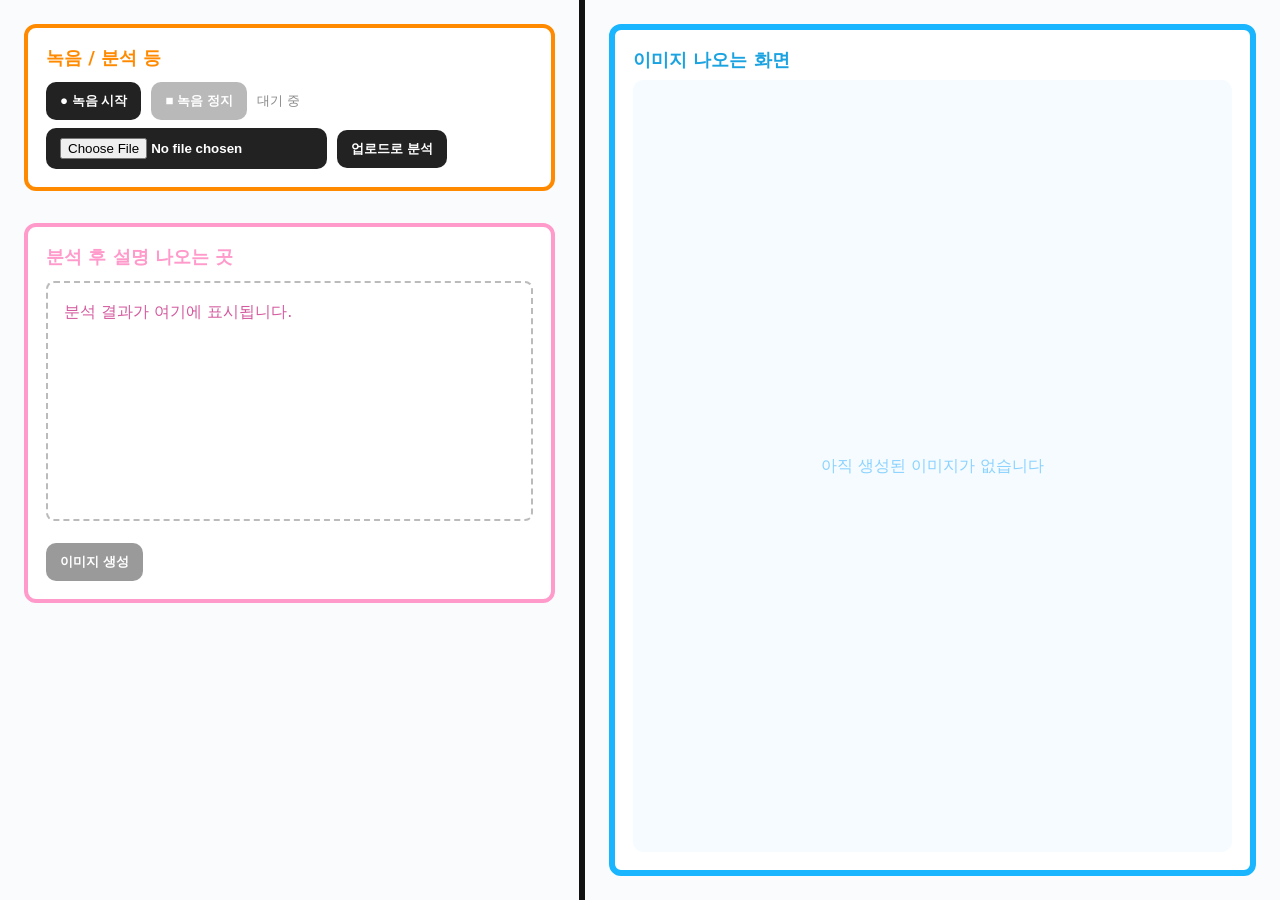
==== templates/index.html @ 78d8d541 "병합" ====
<!DOCTYPE html>
<html lang="ko">
  <head>
    <meta charset="utf-8" />
    <title>Voice → (KO)설명 & (EN)프롬프트 → Image</title>
    <meta name="viewport" content="width=device-width, initial-scale=1" />
    <style>
      :root {
        --orange: #ff8a00;
        --pink: #ff9acb;
        --blue: #19b5fe;
        --divider: #111;
        --text: #222;
        --muted: #888;
        --bg: #fafbfc;
      }
      * {
        box-sizing: border-box;
      }
      body {
        margin: 0;
        font-family: system-ui, -apple-system, Segoe UI, Roboto, Helvetica,
          Arial, "Apple SD Gothic Neo", "Noto Sans KR", sans-serif;
        background: var(--bg);
        color: var(--text);
      }

      /* 전체 2열 레이아웃 */
      .page {
        display: grid;
        grid-template-columns: 1fr 6px 1.2fr; /* 좌/구분선/우 */
        gap: 0;
        min-height: 100vh;
      }
      .divider {
        background: var(--divider);
        width: 6px;
        height: 100%;
      }
      .left,
      .right {
        padding: 24px;
      }

      /* 좌측 상단: 녹음/업로드 박스(오렌지) */
      .panel {
        background: #fff;
        border: 4px solid var(--orange);
        border-radius: 12px;
        padding: 18px;
      }
      .panel h2 {
        margin: 0 0 12px;
        color: var(--orange);
        font-weight: 700;
        font-size: 18px;
      }

      /* 좌측 하단: 분석 설명 박스(핑크) */
      .panel-pink {
        background: #fff;
        border: 4px solid var(--pink);
        border-radius: 12px;
        padding: 18px;
        margin-top: 32px;
        min-height: 380px; /* 이미지처럼 여유 공간 */
        display: flex;
        flex-direction: column;
      }
      .panel-pink h2 {
        margin: 0 0 12px;
        color: var(--pink);
        font-weight: 700;
        font-size: 18px;
      }
      .ko-box {
        flex: 1;
        border: 2px dashed #bbb;
        border-radius: 8px;
        color: #d45a9e;
        padding: 16px;
        line-height: 1.6;
        white-space: pre-wrap;
      }
      .tags {
        margin-top: 10px;
        display: flex;
        flex-wrap: wrap;
        gap: 6px;
      }
      .tag {
        background: #ffe7f3;
        color: #bf4c8f;
        border: 1px solid #ffc8e7;
        border-radius: 999px;
        padding: 4px 10px;
        font-size: 12px;
      }
      .row {
        display: flex;
        align-items: center;
        gap: 10px;
        flex-wrap: wrap;
      }
      .row + .row {
        margin-top: 8px;
      }

      button,
      .file {
        appearance: none;
        border: 0;
        border-radius: 10px;
        padding: 10px 14px;
        font-weight: 600;
        cursor: pointer;
        background: #222;
        color: #fff;
      }
      button.secondary {
        background: #666;
      }
      button:disabled {
        opacity: 0.45;
        cursor: not-allowed;
      }
      small {
        color: var(--muted);
      }

      /* 우측: 이미지 박스(블루) */
      .image-panel {
        background: #fff;
        border: 6px solid var(--blue);
        border-radius: 12px;
        padding: 18px;
        min-height: calc(100vh - 48px);
        display: flex;
        flex-direction: column;
      }
      .image-panel h2 {
        margin: 0 0 8px;
        color: #1aa3e0;
        font-size: 18px;
        font-weight: 700;
      }
      .image-wrap {
        flex: 1;
        display: grid;
        place-items: center;
        border-radius: 10px;
        background: #f5fbff;
        overflow: hidden;
      }
      .image-wrap img {
        max-width: 100%;
        height: auto;
        display: block;
      }
      .prompt-debug {
        margin-top: 10px;
        padding: 10px;
        background: #f2f5f8;
        border-radius: 8px;
        color: #334;
        font-size: 12px;
        white-space: pre-wrap;
      }

      @media (max-width: 980px) {
        .page {
          grid-template-columns: 1fr;
        }
        .divider {
          display: none;
        }
        .image-panel {
          min-height: auto;
          margin-top: 18px;
        }
      }
    </style>
  </head>
  <body>
    <div class="page">
      <!-- 좌측 -->
      <div class="left">
        <!-- 녹음/업로드 등(오렌지 박스) -->
        <section class="panel">
          <h2>녹음 / 분석 등</h2>
          <div class="row">
            <button id="btnRec">● 녹음 시작</button>
            <button id="btnStop" class="secondary" disabled>■ 녹음 정지</button>
            <small id="recStatus">대기 중</small>
          </div>
          <div class="row">
            <input type="file" id="file" class="file" accept="audio/*" />
            <button id="btnUpload">업로드로 분석</button>
          </div>
        </section>

        <!-- 분석 후 설명(핑크 박스) -->
        <section class="panel-pink">
          <h2>분석 후 설명 나오는 곳</h2>
          <div id="koBox" class="ko-box">분석 결과가 여기에 표시됩니다.</div>
          <div class="tags" id="tags"></div>

          <div class="row" style="margin-top: 12px">
            <button id="btnToImage" disabled>이미지 생성</button>
          </div>
        </section>
      </div>

      <!-- 중앙 구분선 -->
      <div class="divider"></div>

      <!-- 우측: 이미지 -->
      <div class="right">
        <section class="image-panel">
          <h2>이미지 나오는 화면</h2>
          <div class="image-wrap" id="imageWrap">
            <span style="color: #8ad2ff">아직 생성된 이미지가 없습니다</span>
          </div>
          <div id="promptDebug" class="prompt-debug" style="display: none"></div>
        </section>
      </div>
    </div>

    <script>
  // ====== (필요시) 백엔드가 다른 포트/도메인일 때만 설정 ======
  // 같은 오리진(예: index.html도 8000에서 서빙)이면 빈 문자열 유지
  const API_BASE = ""; // 예: "http://127.0.0.1:8000"

  // ---------- 공통 유틸 ----------
  function normalizeArray(val) {
    if (Array.isArray(val)) return val;
    if (val == null) return [];
    if (typeof val === "string") {
      try { return normalizeArray(JSON.parse(val)); } catch {}
      return val.split(/[,\s]+/).map(s => s.trim()).filter(Boolean);
    }
    if (typeof val === "object") {
      const out = [];
      for (const k in val) {
        const v = val[k];
        if (Array.isArray(v)) out.push(...v.map(String));
        else if (v != null) out.push(String(v));
      }
      return out;
    }
    return [String(val)];
  }

  function normalizeTags(val) { return normalizeArray(val); }

  // 응답 키 표준화(루트/중첩 & snake/camel 혼용 방지)
  function normalizeResult(raw) {
    const payload = raw?.result || raw?.data || raw || {};
    const en_prompt =
      payload.en_prompt ?? payload.enPrompt ?? payload.prompt_en ?? payload.prompt ?? "";
    const negative_prompt =
      payload.negative_prompt ?? payload.negativePrompt ?? payload.negative ?? "";

    return {
      ok: raw?.ok ?? true,
      // 표시용
      description: payload.description ?? "",
      ko_explanation: payload.ko_explanation ?? payload.koExplanation ?? "",
      // 프롬프트 표준 키
      en_prompt: en_prompt,
      negative_prompt: negative_prompt,
      // 태그/팔레트 표준화
      style_tags: normalizeArray(payload.style_tags ?? payload.styleTags ?? payload.tags ?? payload.tag ?? payload.keywords),
      palette: normalizeArray(payload.palette),
      seed_idea: payload.seed_idea ?? payload.seedIdea ?? "",
      features: payload.features ?? null,
    };
  }

  // ---------- 상태 ----------
  let mediaRecorder, chunks = [];
  let lastResult = null;

  // ---------- UI 유틸 ----------
  function setStatus(msg) {
    document.getElementById("recStatus").textContent = msg;
  }

  function showImage(url) {
    const wrap = document.getElementById("imageWrap");
    wrap.innerHTML = "";
    const img = document.createElement("img");
    img.src = url;
    img.alt = "result";
    wrap.appendChild(img);
  }

  function debugPromptIfNeeded(res) {
    const box = document.getElementById("promptDebug");
    try {
      const en = res?.en_prompt || "";
      if (!en) { box.style.display = "none"; return; }

      // negative는 세 가지 케이스 모두 고려
      const neg = res?.negative_prompt || res?.negative || res?.negativePrompt || "";
      const style = normalizeArray(res?.style_tags);
      const palette = normalizeArray(res?.palette);
      const seed = res?.seed_idea || "";
      const features = res?.features;

      let text = "[EN prompt]\n" + en;
      if (neg) text += "\n\n[Negative]\n" + neg;
      if (style.length) text += "\n\n[Style Tags]\n" + style.join(", ");
      if (palette.length) text += "\n\n[Palette]\n" + palette.join(" ");
      if (seed) text += "\n\n[Seed]\n" + seed;
      if (features && typeof features === "object") {
        text += "\n\n[Features]\n" + JSON.stringify(features, null, 2);
      }

      box.style.display = "block";
      box.textContent = text;
    } catch (e) {
      console.warn("debugPromptIfNeeded failed:", e);
      box.style.display = "none";
    }
  }

  function fillUI(normalized) {
    const ko = (normalized.ko_explanation || "").trim();
    document.getElementById("koBox").textContent =
      ko || (normalized.description || "설명을 생성하지 못했습니다.");

    const tg = document.getElementById("tags");
    tg.innerHTML = "";
    normalizeArray(normalized.style_tags).forEach((t) => {
      const s = document.createElement("span");
      s.className = "tag";
      s.textContent = t;
      tg.appendChild(s);
    });

    debugPromptIfNeeded(normalized);
    document.getElementById("btnToImage").disabled = !normalized.en_prompt;
  }

  // ---------- 분석 ----------
  async function analyzeBlob(blob) {
    const fd = new FormData();
    fd.append("file", new File([blob], "record.webm", { type: "audio/webm" }));

    const r = await fetch(`${API_BASE}/analyze_api`, { method: "POST", body: fd });
    const raw = await r.json().catch(() => null);
    if (!raw || raw.ok === false) {
      alert(raw?.error || "분석 실패");
      return;
    }
    const data = normalizeResult(raw);
    lastResult = data;
    fillUI(data);
  }

  // ---------- 녹음 ----------
  document.getElementById("btnRec").onclick = async () => {
    const stream = await navigator.mediaDevices.getUserMedia({ audio: true });
    chunks = [];
    mediaRecorder = new MediaRecorder(stream, { mimeType: "audio/webm" });
    mediaRecorder.ondataavailable = (e) => { if (e.data.size) chunks.push(e.data); };
    mediaRecorder.onstop = async () => {
      const blob = new Blob(chunks, { type: "audio/webm" });
      setStatus("분석 중…");
      await analyzeBlob(blob);
      setStatus("대기 중");
    };
    mediaRecorder.start();
    setStatus("녹음 중…");
    document.getElementById("btnStop").disabled = false;
  };

  document.getElementById("btnStop").onclick = () => {
    if (mediaRecorder && mediaRecorder.state !== "inactive") {
      mediaRecorder.stop();
      document.getElementById("btnStop").disabled = true;
    }
  };

  // ---------- 업로드 분석 ----------
  document.getElementById("btnUpload").onclick = async () => {
    const f = document.getElementById("file").files[0];
    if (!f) { alert("파일을 선택하세요"); return; }
    const fd = new FormData(); fd.append("file", f);
    setStatus("분석 중…");
    const r = await fetch(`${API_BASE}/analyze_api`, { method: "POST", body: fd });
    const raw = await r.json().catch(()=>null);
    if (!raw || raw.ok === false) {
      alert(raw?.error || "분석 실패");
      setStatus("대기 중");
      return;
    }
    const data = normalizeResult(raw);
    lastResult = data;
    fillUI(data);
    setStatus("대기 중");
  };

  // ---------- 이미지 생성 ----------
  document.getElementById("btnToImage").onclick = async () => {
    if (!lastResult?.en_prompt) {
      alert("먼저 분석을 완료하세요.");
      return;
    }
    const r = await fetch(`${API_BASE}/image/render`, {
      method: "POST",
      headers: { "Content-Type": "application/json" },
      body: JSON.stringify({
        prompt: lastResult.en_prompt,
        // 서버가 어떤 키를 쓰든 여기서 통일해서 보냄
        negativePrompt: lastResult.negative_prompt,
        width: 768,
        height: 768,
      }),
    });

    if (!r.ok) {
      const msg = await r.text().catch(()=> "");
      alert(`Image API ${r.status}\n${msg || "Request failed"}`);
      return;
    }
    const j = await r.json().catch(()=>null);
    if (!j?.imageUrl) {
      alert(j?.error || "imageUrl이 응답에 없습니다.");
      return;
    }
    showImage(j.imageUrl);
  };
</script>

  </body>
</html>
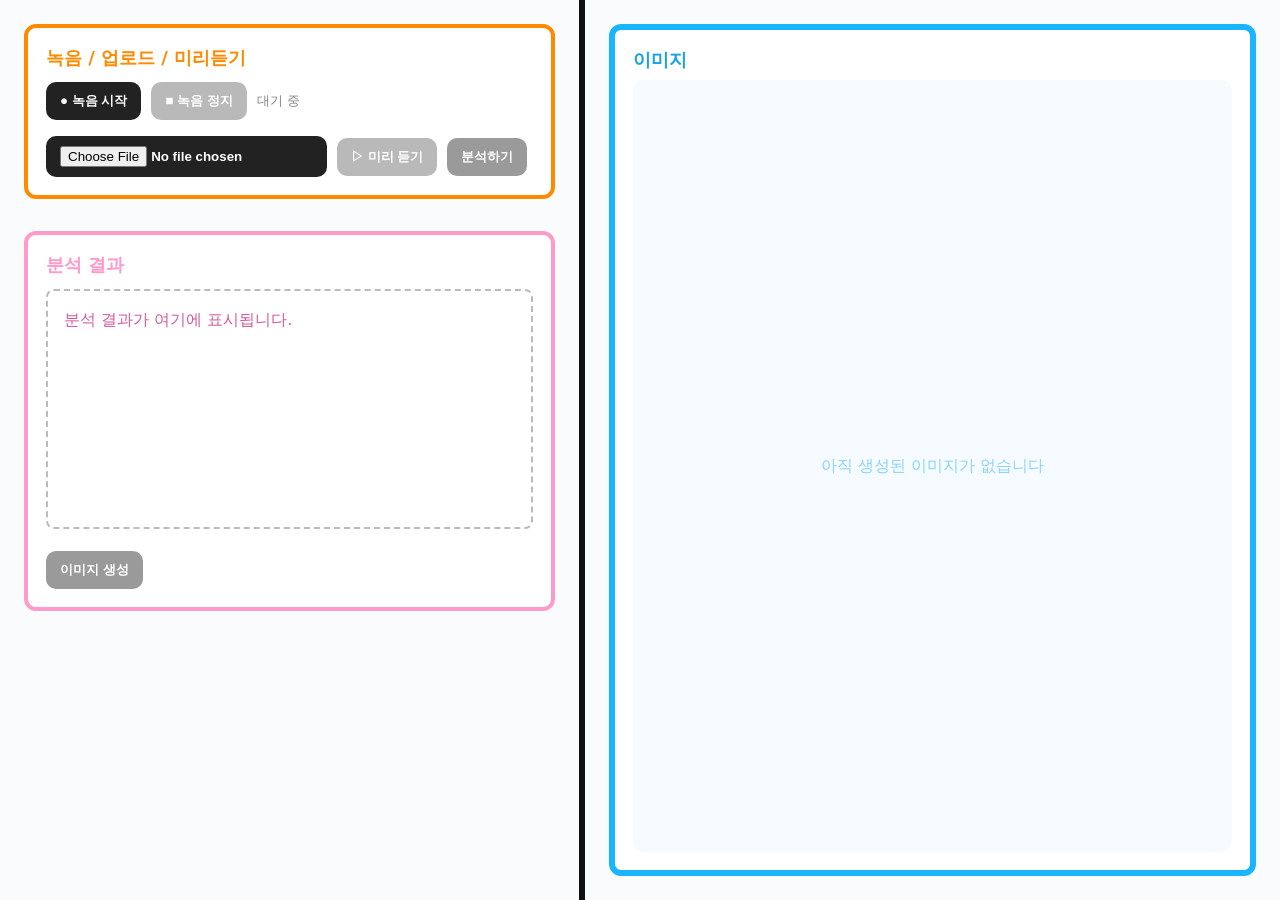
==== commit 51da2b24: "병합 전 저장" ====
--- a/templates/index.html
+++ b/templates/index.html
@@ -1,438 +1,251 @@
-<!DOCTYPE html>
-<html lang="ko">
-  <head>
-    <meta charset="utf-8" />
-    <title>Voice → (KO)설명 & (EN)프롬프트 → Image</title>
-    <meta name="viewport" content="width=device-width, initial-scale=1" />
-    <style>
-      :root {
-        --orange: #ff8a00;
-        --pink: #ff9acb;
-        --blue: #19b5fe;
-        --divider: #111;
-        --text: #222;
-        --muted: #888;
-        --bg: #fafbfc;
-      }
-      * {
-        box-sizing: border-box;
-      }
-      body {
-        margin: 0;
-        font-family: system-ui, -apple-system, Segoe UI, Roboto, Helvetica,
-          Arial, "Apple SD Gothic Neo", "Noto Sans KR", sans-serif;
-        background: var(--bg);
-        color: var(--text);
-      }
-
-      /* 전체 2열 레이아웃 */
-      .page {
-        display: grid;
-        grid-template-columns: 1fr 6px 1.2fr; /* 좌/구분선/우 */
-        gap: 0;
-        min-height: 100vh;
-      }
-      .divider {
-        background: var(--divider);
-        width: 6px;
-        height: 100%;
-      }
-      .left,
-      .right {
-        padding: 24px;
-      }
-
-      /* 좌측 상단: 녹음/업로드 박스(오렌지) */
-      .panel {
-        background: #fff;
-        border: 4px solid var(--orange);
-        border-radius: 12px;
-        padding: 18px;
-      }
-      .panel h2 {
-        margin: 0 0 12px;
-        color: var(--orange);
-        font-weight: 700;
-        font-size: 18px;
-      }
-
-      /* 좌측 하단: 분석 설명 박스(핑크) */
-      .panel-pink {
-        background: #fff;
-        border: 4px solid var(--pink);
-        border-radius: 12px;
-        padding: 18px;
-        margin-top: 32px;
-        min-height: 380px; /* 이미지처럼 여유 공간 */
-        display: flex;
-        flex-direction: column;
-      }
-      .panel-pink h2 {
-        margin: 0 0 12px;
-        color: var(--pink);
-        font-weight: 700;
-        font-size: 18px;
-      }
-      .ko-box {
-        flex: 1;
-        border: 2px dashed #bbb;
-        border-radius: 8px;
-        color: #d45a9e;
-        padding: 16px;
-        line-height: 1.6;
-        white-space: pre-wrap;
-      }
-      .tags {
-        margin-top: 10px;
-        display: flex;
-        flex-wrap: wrap;
-        gap: 6px;
-      }
-      .tag {
-        background: #ffe7f3;
-        color: #bf4c8f;
-        border: 1px solid #ffc8e7;
-        border-radius: 999px;
-        padding: 4px 10px;
-        font-size: 12px;
-      }
-      .row {
-        display: flex;
-        align-items: center;
-        gap: 10px;
-        flex-wrap: wrap;
-      }
-      .row + .row {
-        margin-top: 8px;
-      }
-
-      button,
-      .file {
-        appearance: none;
-        border: 0;
-        border-radius: 10px;
-        padding: 10px 14px;
-        font-weight: 600;
-        cursor: pointer;
-        background: #222;
-        color: #fff;
-      }
-      button.secondary {
-        background: #666;
-      }
-      button:disabled {
-        opacity: 0.45;
-        cursor: not-allowed;
-      }
-      small {
-        color: var(--muted);
-      }
-
-      /* 우측: 이미지 박스(블루) */
-      .image-panel {
-        background: #fff;
-        border: 6px solid var(--blue);
-        border-radius: 12px;
-        padding: 18px;
-        min-height: calc(100vh - 48px);
-        display: flex;
-        flex-direction: column;
-      }
-      .image-panel h2 {
-        margin: 0 0 8px;
-        color: #1aa3e0;
-        font-size: 18px;
-        font-weight: 700;
-      }
-      .image-wrap {
-        flex: 1;
-        display: grid;
-        place-items: center;
-        border-radius: 10px;
-        background: #f5fbff;
-        overflow: hidden;
-      }
-      .image-wrap img {
-        max-width: 100%;
-        height: auto;
-        display: block;
-      }
-      .prompt-debug {
-        margin-top: 10px;
-        padding: 10px;
-        background: #f2f5f8;
-        border-radius: 8px;
-        color: #334;
-        font-size: 12px;
-        white-space: pre-wrap;
-      }
-
-      @media (max-width: 980px) {
-        .page {
-          grid-template-columns: 1fr;
-        }
-        .divider {
-          display: none;
-        }
-        .image-panel {
-          min-height: auto;
-          margin-top: 18px;
-        }
-      }
-    </style>
-  </head>
-  <body>
-    <div class="page">
-      <!-- 좌측 -->
-      <div class="left">
-        <!-- 녹음/업로드 등(오렌지 박스) -->
-        <section class="panel">
-          <h2>녹음 / 분석 등</h2>
-          <div class="row">
-            <button id="btnRec">● 녹음 시작</button>
-            <button id="btnStop" class="secondary" disabled>■ 녹음 정지</button>
-            <small id="recStatus">대기 중</small>
-          </div>
-          <div class="row">
-            <input type="file" id="file" class="file" accept="audio/*" />
-            <button id="btnUpload">업로드로 분석</button>
-          </div>
-        </section>
-
-        <!-- 분석 후 설명(핑크 박스) -->
-        <section class="panel-pink">
-          <h2>분석 후 설명 나오는 곳</h2>
-          <div id="koBox" class="ko-box">분석 결과가 여기에 표시됩니다.</div>
-          <div class="tags" id="tags"></div>
-
-          <div class="row" style="margin-top: 12px">
-            <button id="btnToImage" disabled>이미지 생성</button>
-          </div>
-        </section>
-      </div>
-
-      <!-- 중앙 구분선 -->
-      <div class="divider"></div>
-
-      <!-- 우측: 이미지 -->
-      <div class="right">
-        <section class="image-panel">
-          <h2>이미지 나오는 화면</h2>
-          <div class="image-wrap" id="imageWrap">
-            <span style="color: #8ad2ff">아직 생성된 이미지가 없습니다</span>
-          </div>
-          <div id="promptDebug" class="prompt-debug" style="display: none"></div>
-        </section>
-      </div>
-    </div>
-
-    <script>
-  // ====== (필요시) 백엔드가 다른 포트/도메인일 때만 설정 ======
-  // 같은 오리진(예: index.html도 8000에서 서빙)이면 빈 문자열 유지
-  const API_BASE = ""; // 예: "http://127.0.0.1:8000"
-
-  // ---------- 공통 유틸 ----------
-  function normalizeArray(val) {
-    if (Array.isArray(val)) return val;
-    if (val == null) return [];
-    if (typeof val === "string") {
-      try { return normalizeArray(JSON.parse(val)); } catch {}
-      return val.split(/[,\s]+/).map(s => s.trim()).filter(Boolean);
-    }
-    if (typeof val === "object") {
-      const out = [];
-      for (const k in val) {
-        const v = val[k];
-        if (Array.isArray(v)) out.push(...v.map(String));
-        else if (v != null) out.push(String(v));
-      }
-      return out;
-    }
-    return [String(val)];
-  }
-
-  function normalizeTags(val) { return normalizeArray(val); }
-
-  // 응답 키 표준화(루트/중첩 & snake/camel 혼용 방지)
-  function normalizeResult(raw) {
-    const payload = raw?.result || raw?.data || raw || {};
-    const en_prompt =
-      payload.en_prompt ?? payload.enPrompt ?? payload.prompt_en ?? payload.prompt ?? "";
-    const negative_prompt =
-      payload.negative_prompt ?? payload.negativePrompt ?? payload.negative ?? "";
-
-    return {
-      ok: raw?.ok ?? true,
-      // 표시용
-      description: payload.description ?? "",
-      ko_explanation: payload.ko_explanation ?? payload.koExplanation ?? "",
-      // 프롬프트 표준 키
-      en_prompt: en_prompt,
-      negative_prompt: negative_prompt,
-      // 태그/팔레트 표준화
-      style_tags: normalizeArray(payload.style_tags ?? payload.styleTags ?? payload.tags ?? payload.tag ?? payload.keywords),
-      palette: normalizeArray(payload.palette),
-      seed_idea: payload.seed_idea ?? payload.seedIdea ?? "",
-      features: payload.features ?? null,
-    };
-  }
-
-  // ---------- 상태 ----------
-  let mediaRecorder, chunks = [];
-  let lastResult = null;
-
-  // ---------- UI 유틸 ----------
-  function setStatus(msg) {
-    document.getElementById("recStatus").textContent = msg;
-  }
-
-  function showImage(url) {
-    const wrap = document.getElementById("imageWrap");
-    wrap.innerHTML = "";
-    const img = document.createElement("img");
-    img.src = url;
-    img.alt = "result";
-    wrap.appendChild(img);
-  }
-
-  function debugPromptIfNeeded(res) {
-    const box = document.getElementById("promptDebug");
-    try {
-      const en = res?.en_prompt || "";
-      if (!en) { box.style.display = "none"; return; }
-
-      // negative는 세 가지 케이스 모두 고려
-      const neg = res?.negative_prompt || res?.negative || res?.negativePrompt || "";
-      const style = normalizeArray(res?.style_tags);
-      const palette = normalizeArray(res?.palette);
-      const seed = res?.seed_idea || "";
-      const features = res?.features;
-
-      let text = "[EN prompt]\n" + en;
-      if (neg) text += "\n\n[Negative]\n" + neg;
-      if (style.length) text += "\n\n[Style Tags]\n" + style.join(", ");
-      if (palette.length) text += "\n\n[Palette]\n" + palette.join(" ");
-      if (seed) text += "\n\n[Seed]\n" + seed;
-      if (features && typeof features === "object") {
-        text += "\n\n[Features]\n" + JSON.stringify(features, null, 2);
-      }
-
-      box.style.display = "block";
-      box.textContent = text;
-    } catch (e) {
-      console.warn("debugPromptIfNeeded failed:", e);
-      box.style.display = "none";
-    }
-  }
-
-  function fillUI(normalized) {
-    const ko = (normalized.ko_explanation || "").trim();
-    document.getElementById("koBox").textContent =
-      ko || (normalized.description || "설명을 생성하지 못했습니다.");
-
-    const tg = document.getElementById("tags");
-    tg.innerHTML = "";
-    normalizeArray(normalized.style_tags).forEach((t) => {
-      const s = document.createElement("span");
-      s.className = "tag";
-      s.textContent = t;
-      tg.appendChild(s);
-    });
-
-    debugPromptIfNeeded(normalized);
-    document.getElementById("btnToImage").disabled = !normalized.en_prompt;
-  }
-
-  // ---------- 분석 ----------
-  async function analyzeBlob(blob) {
-    const fd = new FormData();
-    fd.append("file", new File([blob], "record.webm", { type: "audio/webm" }));
-
-    const r = await fetch(`${API_BASE}/analyze_api`, { method: "POST", body: fd });
-    const raw = await r.json().catch(() => null);
-    if (!raw || raw.ok === false) {
-      alert(raw?.error || "분석 실패");
-      return;
-    }
-    const data = normalizeResult(raw);
-    lastResult = data;
-    fillUI(data);
-  }
-
-  // ---------- 녹음 ----------
-  document.getElementById("btnRec").onclick = async () => {
-    const stream = await navigator.mediaDevices.getUserMedia({ audio: true });
-    chunks = [];
-    mediaRecorder = new MediaRecorder(stream, { mimeType: "audio/webm" });
-    mediaRecorder.ondataavailable = (e) => { if (e.data.size) chunks.push(e.data); };
-    mediaRecorder.onstop = async () => {
-      const blob = new Blob(chunks, { type: "audio/webm" });
-      setStatus("분석 중…");
-      await analyzeBlob(blob);
-      setStatus("대기 중");
-    };
-    mediaRecorder.start();
-    setStatus("녹음 중…");
-    document.getElementById("btnStop").disabled = false;
-  };
-
-  document.getElementById("btnStop").onclick = () => {
-    if (mediaRecorder && mediaRecorder.state !== "inactive") {
-      mediaRecorder.stop();
-      document.getElementById("btnStop").disabled = true;
-    }
-  };
-
-  // ---------- 업로드 분석 ----------
-  document.getElementById("btnUpload").onclick = async () => {
-    const f = document.getElementById("file").files[0];
-    if (!f) { alert("파일을 선택하세요"); return; }
-    const fd = new FormData(); fd.append("file", f);
-    setStatus("분석 중…");
-    const r = await fetch(`${API_BASE}/analyze_api`, { method: "POST", body: fd });
-    const raw = await r.json().catch(()=>null);
-    if (!raw || raw.ok === false) {
-      alert(raw?.error || "분석 실패");
-      setStatus("대기 중");
-      return;
-    }
-    const data = normalizeResult(raw);
-    lastResult = data;
-    fillUI(data);
-    setStatus("대기 중");
-  };
-
-  // ---------- 이미지 생성 ----------
-  document.getElementById("btnToImage").onclick = async () => {
-    if (!lastResult?.en_prompt) {
-      alert("먼저 분석을 완료하세요.");
-      return;
-    }
-    const r = await fetch(`${API_BASE}/image/render`, {
-      method: "POST",
-      headers: { "Content-Type": "application/json" },
-      body: JSON.stringify({
-        prompt: lastResult.en_prompt,
-        // 서버가 어떤 키를 쓰든 여기서 통일해서 보냄
-        negativePrompt: lastResult.negative_prompt,
-        width: 768,
-        height: 768,
-      }),
-    });
-
-    if (!r.ok) {
-      const msg = await r.text().catch(()=> "");
-      alert(`Image API ${r.status}\n${msg || "Request failed"}`);
-      return;
-    }
-    const j = await r.json().catch(()=>null);
-    if (!j?.imageUrl) {
-      alert(j?.error || "imageUrl이 응답에 없습니다.");
-      return;
-    }
-    showImage(j.imageUrl);
-  };
-</script>
-
-  </body>
-</html>
+<!doctype html>
+<html lang="ko">
+<head>
+  <meta charset="utf-8" />
+  <title>Povi</title>
+  <meta name="viewport" content="width=device-width, initial-scale=1" />
+  <style>
+    :root { --orange:#ff8a00; --pink:#ff9acb; --blue:#19b5fe; --divider:#111; --text:#222; --muted:#888; --bg:#fafbfc; }
+    *{box-sizing:border-box} html,body{margin:0;background:var(--bg);color:var(--text);font-family:system-ui,-apple-system,Segoe UI,Roboto,Helvetica,Arial,"Apple SD Gothic Neo","Noto Sans KR",sans-serif}
+    .page{display:grid;grid-template-columns:1fr 6px 1.2fr;min-height:100vh}
+    .divider{background:var(--divider)} .left,.right{padding:24px}
+    .panel{background:#fff;border:4px solid var(--orange);border-radius:12px;padding:18px}
+    .panel h2{margin:0 0 12px;color:var(--orange);font-weight:700;font-size:18px}
+    .panel-pink{background:#fff;border:4px solid var(--pink);border-radius:12px;padding:18px;margin-top:32px;min-height:380px;display:flex;flex-direction:column}
+    .panel-pink h2{margin:0 0 12px;color:var(--pink);font-weight:700;font-size:18px}
+    .ko-box{flex:1;border:2px dashed #bbb;border-radius:8px;color:#d45a9e;padding:16px;line-height:1.6;white-space:pre-wrap}
+    .tags{margin-top:10px;display:flex;flex-wrap:wrap;gap:6px}.tag{background:#ffe7f3;color:#bf4c8f;border:1px solid #ffc8e7;border-radius:999px;padding:4px 10px;font-size:12px}
+    .row{display:flex;align-items:center;gap:10px;flex-wrap:wrap}.row+.row{margin-top:8px}
+    button,.file{appearance:none;border:0;border-radius:10px;padding:10px 14px;font-weight:600;cursor:pointer;background:#222;color:#fff}
+    button.secondary{background:#666} button:disabled{opacity:.45;cursor:not-allowed} small{color:var(--muted)}
+    .image-panel{background:#fff;border:6px solid var(--blue);border-radius:12px;padding:18px;min-height:calc(100vh - 48px);display:flex;flex-direction:column}
+    .image-panel h2{margin:0 0 8px;color:#1aa3e0;font-size:18px;font-weight:700}
+    .image-wrap{flex:1;display:grid;place-items:center;border-radius:10px;background:#f5fbff;overflow:hidden}
+    .image-wrap img{max-width:100%;height:auto;display:block}
+    @media (max-width:980px){.page{grid-template-columns:1fr}.divider{display:none}.image-panel{min-height:auto;margin-top:18px}}
+  </style>
+</head>
+<body>
+  <div class="page">
+    <div class="left">
+      <section class="panel">
+        <h2>녹음 / 업로드 / 미리듣기</h2>
+        <div class="row">
+          <button id="btnRec">● 녹음 시작</button>
+          <button id="btnStop" class="secondary" disabled>■ 녹음 정지</button>
+          <small id="recStatus">대기 중</small>
+        </div>
+        <div class="row" style="width:100%;margin-top:8px;">
+          <audio id="previewAudio" controls style="width:100%;display:none;"></audio>
+        </div>
+        <div class="row" style="width:100%;margin-top:8px;">
+          <input type="file" id="file" class="file" accept="audio/*" />
+          <button id="btnPreview" class="secondary" disabled>▷ 미리 듣기</button>
+          <button id="btnAnalyze" disabled>분석하기</button>
+        </div>
+      </section>
+
+      <section class="panel-pink">
+        <h2>분석 결과</h2>
+        <div id="koBox" class="ko-box">분석 결과가 여기에 표시됩니다.</div>
+        <div class="tags" id="tags"></div>
+        <div class="row" style="margin-top:12px;">
+          <button id="btnToImage" disabled>이미지 생성</button>
+        </div>
+      </section>
+    </div>
+
+    <div class="divider"></div>
+
+    <div class="right">
+      <section class="image-panel">
+        <h2>이미지</h2>
+        <div class="image-wrap" id="imageWrap">
+          <span style="color:#8ad2ff">아직 생성된 이미지가 없습니다</span>
+        </div>
+      </section>
+    </div>
+  </div>
+
+  <script>
+    // ==== 상태 ====
+    let mediaRecorder, chunks=[];
+    let latestBlob=null, latestFile=null;
+    let lastObjectUrl=null, pendingRevoke=null;
+    let currentStream=null;
+
+    const $ = id => document.getElementById(id);
+    const setStatus = t => $('recStatus').textContent = t;
+    const audioEl = () => $('previewAudio');
+
+    // --- 안전한 revoke 타이밍 관리 ---
+    function safelyRevoke(url){
+      if (!url) return;
+      try { URL.revokeObjectURL(url); } catch(e){}
+    }
+
+    function setPreviewUrl(url){
+      const a = audioEl();
+
+      // 스트림 미리듣기 해제
+      if (a.srcObject) a.srcObject = null;
+
+      // 이전 revoke 예약 취소
+      if (pendingRevoke){ clearTimeout(pendingRevoke); pendingRevoke=null; }
+
+      const prev = lastObjectUrl;
+
+      if (url){
+        a.src = url;
+        a.style.display = 'block';
+
+        // 새 URL 로드되면 그때 이전 것 revoke (즉시 해제 금지!)
+        const onLoaded = () => {
+          if (prev && prev !== url) safelyRevoke(prev);
+          a.removeEventListener('loadeddata', onLoaded);
+        };
+        a.addEventListener('loadeddata', onLoaded);
+
+        if (typeof url === 'string' && url.startsWith('blob:')) {
+          lastObjectUrl = url;      // blob만 추적
+        } else {
+          lastObjectUrl = null;     // http(s) 등은 추적 불필요
+        }
+
+        a.play?.().catch(()=>{});   // 자동재생 정책 걸리면 ▶ 눌러주세요
+      } else {
+        a.removeAttribute('src');
+        a.style.display = 'none';
+        // 잠깐 딜레이 후 이전 blob 정리 (브라우저가 사용 중일 수 있음)
+        if (prev){
+          pendingRevoke = setTimeout(()=>{ safelyRevoke(prev); pendingRevoke=null; }, 1500);
+        }
+        lastObjectUrl = null;
+      }
+    }
+
+    function setPreviewFromBlob(blob){
+      const url = URL.createObjectURL(blob);
+      setPreviewUrl(url);
+    }
+    function setPreviewFromFile(file){
+      const url = URL.createObjectURL(file);
+      setPreviewUrl(url);
+    }
+
+    function showKo(description, ko_explanation, tags=[]){
+      $('koBox').textContent = ko_explanation || description || '설명이 비어 있습니다.';
+      const c = $('tags'); c.innerHTML='';
+      (tags||[]).forEach(t=>{
+        const s=document.createElement('span'); s.className='tag'; s.textContent=t; c.appendChild(s);
+      });
+      $('btnToImage').disabled = !(window.lastResult?.en_prompt);
+    }
+    function showImage(url){
+      const wrap=$('imageWrap'); wrap.innerHTML='';
+      const img=document.createElement('img'); img.src=url; img.alt='result';
+      wrap.appendChild(img);
+    }
+
+    async function analyze(){
+      const fd = new FormData();
+      if (latestFile){
+        fd.append('file', latestFile);
+      } else if (latestBlob){
+        fd.append('file', new File([latestBlob], 'record.webm', {type:'audio/webm'}));
+      } else {
+        alert('분석할 음성이 없습니다.'); return;
+      }
+      setStatus('분석 중…');
+      try{
+        const res = await fetch('/analyze_api', { method:'POST', body: fd });
+        const data = await res.json();
+        if(!data.ok){ alert(data.error || '분석 실패'); setStatus('대기 중'); return; }
+        window.lastResult = data;
+        showKo(data.description, data.ko_explanation, data.tags||[]);
+        setStatus('대기 중');
+        // if (data.preview_url) setPreviewUrl(data.preview_url); // (원하면 분석 후 서버 저장본으로 전환)
+      }catch(e){ alert('분석 호출 실패'); setStatus('대기 중'); }
+    }
+
+    // ==== 녹음 ====
+    $('btnRec').onclick = async ()=>{
+      const stream = await navigator.mediaDevices.getUserMedia({audio:true});
+      chunks=[]; currentStream=stream;
+
+      const mime = MediaRecorder.isTypeSupported('audio/webm;codecs=opus') ? 'audio/webm;codecs=opus' : 'audio/webm';
+      mediaRecorder = new MediaRecorder(stream, { mimeType: mime });
+
+      mediaRecorder.ondataavailable = e => { if (e.data?.size) chunks.push(e.data); };
+      mediaRecorder.onstop = ()=>{
+        const blob = new Blob(chunks, {type:'audio/webm'});
+
+        latestBlob = blob; latestFile = null;
+        setPreviewFromBlob(blob);              // 🔹 녹음 직후 미리듣기
+        $('btnPreview').disabled = false;
+        $('btnAnalyze').disabled = false;
+        setStatus('미리듣기 가능');
+
+        try{ currentStream?.getTracks()?.forEach(t=>t.stop()); }catch(e){}
+        currentStream=null;
+      };
+
+      mediaRecorder.start();
+      setStatus('녹음 중…');
+      $('btnStop').disabled = false;
+
+      // (선택) 녹음 중 실시간 모니터링
+      try{
+        const a=audioEl();
+        a.srcObject=stream; a.style.display='block';
+        a.play?.().catch(()=>{});
+      }catch(e){}
+    };
+
+    $('btnStop').onclick = ()=>{
+      if (mediaRecorder && mediaRecorder.state !== 'inactive'){
+        mediaRecorder.stop(); $('btnStop').disabled = true;
+      }
+    };
+
+    // ==== 업로드 → 즉시 미리듣기 ====
+    $('file').addEventListener('change', e=>{
+      const f = e.target.files[0];
+      latestFile = f || null;
+      if (f){
+        latestBlob = null;
+        setPreviewFromFile(f);                 // 🔹 업로드 즉시 미리듣기
+        $('btnPreview').disabled = false;
+        $('btnAnalyze').disabled = false;
+        setStatus('미리듣기 가능');
+      } else {
+        $('btnPreview').disabled = true;
+        $('btnAnalyze').disabled = true;
+        setPreviewUrl(null);
+        setStatus('대기 중');
+      }
+    });
+
+    // ==== 미리듣기 버튼 ====
+    $('btnPreview').onclick = ()=>{
+      if (latestBlob){ setPreviewFromBlob(latestBlob); return; }
+      if (latestFile){ setPreviewFromFile(latestFile); return; }
+      alert('미리 들을 음성이 없습니다.');
+    };
+
+    // ==== 분석 버튼 ====
+    $('btnAnalyze').onclick = analyze;
+
+    // ==== 이미지 생성 ====
+    $('btnToImage').onclick = async ()=>{
+      if(!window.lastResult?.en_prompt){ alert('먼저 분석을 완료하세요.'); return; }
+      const r = await fetch('/image/render', {
+        method:'POST', headers:{'Content-Type':'application/json'},
+        body: JSON.stringify({ prompt: window.lastResult.en_prompt, negativePrompt: window.lastResult.negative_prompt||'', width:768, height:768 })
+      });
+      const j = await r.json();
+      if (j?.imageUrl) showImage(j.imageUrl);
+    };
+  </script>
+</body>
+</html>
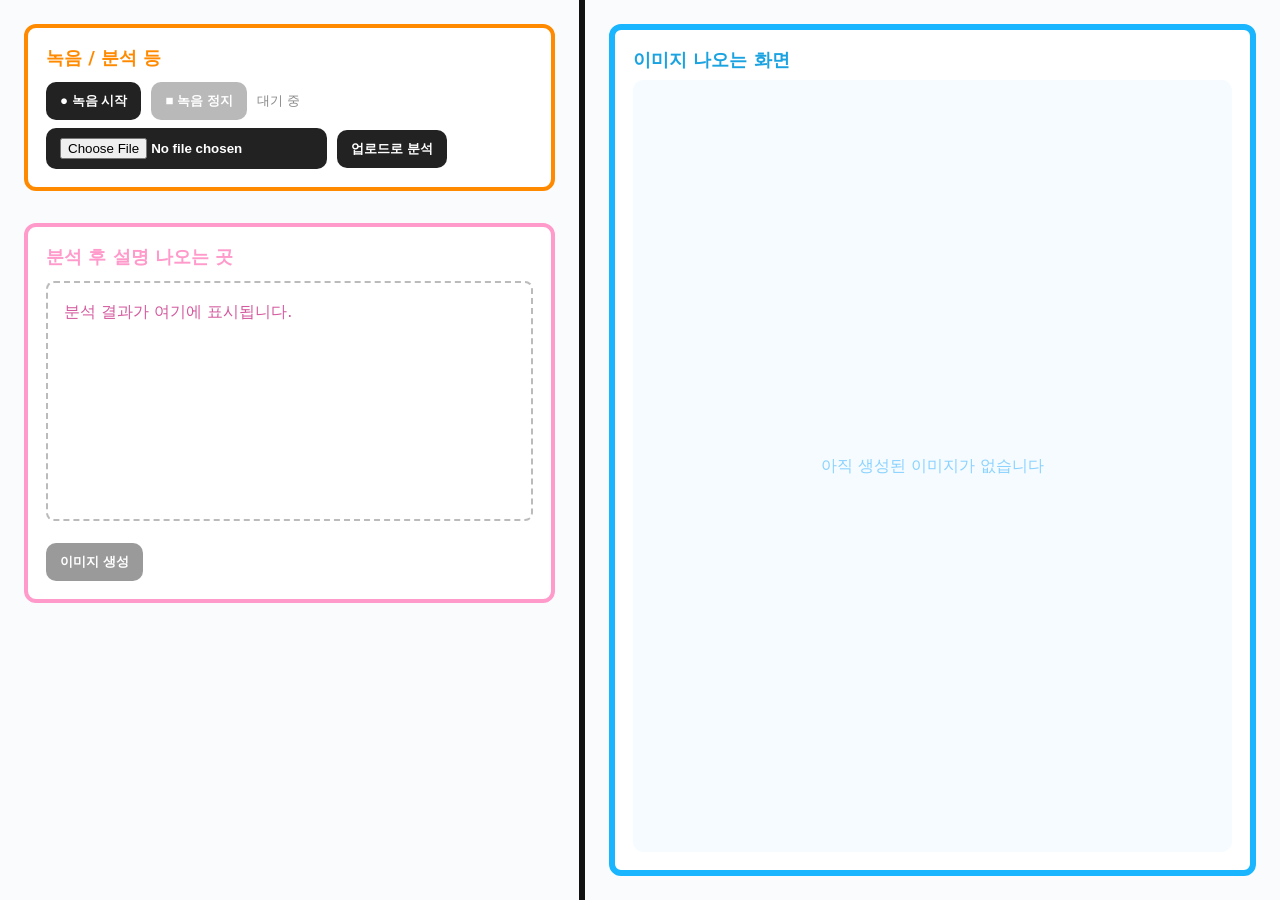
==== commit dab39b02: "병합" ====
--- a/templates/index.html
+++ b/templates/index.html
@@ -1,251 +1,438 @@
-<!doctype html>
+<!DOCTYPE html>
 <html lang="ko">
-<head>
-  <meta charset="utf-8" />
-  <title>Povi</title>
-  <meta name="viewport" content="width=device-width, initial-scale=1" />
-  <style>
-    :root { --orange:#ff8a00; --pink:#ff9acb; --blue:#19b5fe; --divider:#111; --text:#222; --muted:#888; --bg:#fafbfc; }
-    *{box-sizing:border-box} html,body{margin:0;background:var(--bg);color:var(--text);font-family:system-ui,-apple-system,Segoe UI,Roboto,Helvetica,Arial,"Apple SD Gothic Neo","Noto Sans KR",sans-serif}
-    .page{display:grid;grid-template-columns:1fr 6px 1.2fr;min-height:100vh}
-    .divider{background:var(--divider)} .left,.right{padding:24px}
-    .panel{background:#fff;border:4px solid var(--orange);border-radius:12px;padding:18px}
-    .panel h2{margin:0 0 12px;color:var(--orange);font-weight:700;font-size:18px}
-    .panel-pink{background:#fff;border:4px solid var(--pink);border-radius:12px;padding:18px;margin-top:32px;min-height:380px;display:flex;flex-direction:column}
-    .panel-pink h2{margin:0 0 12px;color:var(--pink);font-weight:700;font-size:18px}
-    .ko-box{flex:1;border:2px dashed #bbb;border-radius:8px;color:#d45a9e;padding:16px;line-height:1.6;white-space:pre-wrap}
-    .tags{margin-top:10px;display:flex;flex-wrap:wrap;gap:6px}.tag{background:#ffe7f3;color:#bf4c8f;border:1px solid #ffc8e7;border-radius:999px;padding:4px 10px;font-size:12px}
-    .row{display:flex;align-items:center;gap:10px;flex-wrap:wrap}.row+.row{margin-top:8px}
-    button,.file{appearance:none;border:0;border-radius:10px;padding:10px 14px;font-weight:600;cursor:pointer;background:#222;color:#fff}
-    button.secondary{background:#666} button:disabled{opacity:.45;cursor:not-allowed} small{color:var(--muted)}
-    .image-panel{background:#fff;border:6px solid var(--blue);border-radius:12px;padding:18px;min-height:calc(100vh - 48px);display:flex;flex-direction:column}
-    .image-panel h2{margin:0 0 8px;color:#1aa3e0;font-size:18px;font-weight:700}
-    .image-wrap{flex:1;display:grid;place-items:center;border-radius:10px;background:#f5fbff;overflow:hidden}
-    .image-wrap img{max-width:100%;height:auto;display:block}
-    @media (max-width:980px){.page{grid-template-columns:1fr}.divider{display:none}.image-panel{min-height:auto;margin-top:18px}}
-  </style>
-</head>
-<body>
-  <div class="page">
-    <div class="left">
-      <section class="panel">
-        <h2>녹음 / 업로드 / 미리듣기</h2>
-        <div class="row">
-          <button id="btnRec">● 녹음 시작</button>
-          <button id="btnStop" class="secondary" disabled>■ 녹음 정지</button>
-          <small id="recStatus">대기 중</small>
-        </div>
-        <div class="row" style="width:100%;margin-top:8px;">
-          <audio id="previewAudio" controls style="width:100%;display:none;"></audio>
-        </div>
-        <div class="row" style="width:100%;margin-top:8px;">
-          <input type="file" id="file" class="file" accept="audio/*" />
-          <button id="btnPreview" class="secondary" disabled>▷ 미리 듣기</button>
-          <button id="btnAnalyze" disabled>분석하기</button>
-        </div>
-      </section>
-
-      <section class="panel-pink">
-        <h2>분석 결과</h2>
-        <div id="koBox" class="ko-box">분석 결과가 여기에 표시됩니다.</div>
-        <div class="tags" id="tags"></div>
-        <div class="row" style="margin-top:12px;">
-          <button id="btnToImage" disabled>이미지 생성</button>
-        </div>
-      </section>
+  <head>
+    <meta charset="utf-8" />
+    <title>Voice → (KO)설명 & (EN)프롬프트 → Image</title>
+    <meta name="viewport" content="width=device-width, initial-scale=1" />
+    <style>
+      :root {
+        --orange: #ff8a00;
+        --pink: #ff9acb;
+        --blue: #19b5fe;
+        --divider: #111;
+        --text: #222;
+        --muted: #888;
+        --bg: #fafbfc;
+      }
+      * {
+        box-sizing: border-box;
+      }
+      body {
+        margin: 0;
+        font-family: system-ui, -apple-system, Segoe UI, Roboto, Helvetica,
+          Arial, "Apple SD Gothic Neo", "Noto Sans KR", sans-serif;
+        background: var(--bg);
+        color: var(--text);
+      }
+
+      /* 전체 2열 레이아웃 */
+      .page {
+        display: grid;
+        grid-template-columns: 1fr 6px 1.2fr; /* 좌/구분선/우 */
+        gap: 0;
+        min-height: 100vh;
+      }
+      .divider {
+        background: var(--divider);
+        width: 6px;
+        height: 100%;
+      }
+      .left,
+      .right {
+        padding: 24px;
+      }
+
+      /* 좌측 상단: 녹음/업로드 박스(오렌지) */
+      .panel {
+        background: #fff;
+        border: 4px solid var(--orange);
+        border-radius: 12px;
+        padding: 18px;
+      }
+      .panel h2 {
+        margin: 0 0 12px;
+        color: var(--orange);
+        font-weight: 700;
+        font-size: 18px;
+      }
+
+      /* 좌측 하단: 분석 설명 박스(핑크) */
+      .panel-pink {
+        background: #fff;
+        border: 4px solid var(--pink);
+        border-radius: 12px;
+        padding: 18px;
+        margin-top: 32px;
+        min-height: 380px; /* 이미지처럼 여유 공간 */
+        display: flex;
+        flex-direction: column;
+      }
+      .panel-pink h2 {
+        margin: 0 0 12px;
+        color: var(--pink);
+        font-weight: 700;
+        font-size: 18px;
+      }
+      .ko-box {
+        flex: 1;
+        border: 2px dashed #bbb;
+        border-radius: 8px;
+        color: #d45a9e;
+        padding: 16px;
+        line-height: 1.6;
+        white-space: pre-wrap;
+      }
+      .tags {
+        margin-top: 10px;
+        display: flex;
+        flex-wrap: wrap;
+        gap: 6px;
+      }
+      .tag {
+        background: #ffe7f3;
+        color: #bf4c8f;
+        border: 1px solid #ffc8e7;
+        border-radius: 999px;
+        padding: 4px 10px;
+        font-size: 12px;
+      }
+      .row {
+        display: flex;
+        align-items: center;
+        gap: 10px;
+        flex-wrap: wrap;
+      }
+      .row + .row {
+        margin-top: 8px;
+      }
+
+      button,
+      .file {
+        appearance: none;
+        border: 0;
+        border-radius: 10px;
+        padding: 10px 14px;
+        font-weight: 600;
+        cursor: pointer;
+        background: #222;
+        color: #fff;
+      }
+      button.secondary {
+        background: #666;
+      }
+      button:disabled {
+        opacity: 0.45;
+        cursor: not-allowed;
+      }
+      small {
+        color: var(--muted);
+      }
+
+      /* 우측: 이미지 박스(블루) */
+      .image-panel {
+        background: #fff;
+        border: 6px solid var(--blue);
+        border-radius: 12px;
+        padding: 18px;
+        min-height: calc(100vh - 48px);
+        display: flex;
+        flex-direction: column;
+      }
+      .image-panel h2 {
+        margin: 0 0 8px;
+        color: #1aa3e0;
+        font-size: 18px;
+        font-weight: 700;
+      }
+      .image-wrap {
+        flex: 1;
+        display: grid;
+        place-items: center;
+        border-radius: 10px;
+        background: #f5fbff;
+        overflow: hidden;
+      }
+      .image-wrap img {
+        max-width: 100%;
+        height: auto;
+        display: block;
+      }
+      .prompt-debug {
+        margin-top: 10px;
+        padding: 10px;
+        background: #f2f5f8;
+        border-radius: 8px;
+        color: #334;
+        font-size: 12px;
+        white-space: pre-wrap;
+      }
+
+      @media (max-width: 980px) {
+        .page {
+          grid-template-columns: 1fr;
+        }
+        .divider {
+          display: none;
+        }
+        .image-panel {
+          min-height: auto;
+          margin-top: 18px;
+        }
+      }
+    </style>
+  </head>
+  <body>
+    <div class="page">
+      <!-- 좌측 -->
+      <div class="left">
+        <!-- 녹음/업로드 등(오렌지 박스) -->
+        <section class="panel">
+          <h2>녹음 / 분석 등</h2>
+          <div class="row">
+            <button id="btnRec">● 녹음 시작</button>
+            <button id="btnStop" class="secondary" disabled>■ 녹음 정지</button>
+            <small id="recStatus">대기 중</small>
+          </div>
+          <div class="row">
+            <input type="file" id="file" class="file" accept="audio/*" />
+            <button id="btnUpload">업로드로 분석</button>
+          </div>
+        </section>
+
+        <!-- 분석 후 설명(핑크 박스) -->
+        <section class="panel-pink">
+          <h2>분석 후 설명 나오는 곳</h2>
+          <div id="koBox" class="ko-box">분석 결과가 여기에 표시됩니다.</div>
+          <div class="tags" id="tags"></div>
+
+          <div class="row" style="margin-top: 12px">
+            <button id="btnToImage" disabled>이미지 생성</button>
+          </div>
+        </section>
+      </div>
+
+      <!-- 중앙 구분선 -->
+      <div class="divider"></div>
+
+      <!-- 우측: 이미지 -->
+      <div class="right">
+        <section class="image-panel">
+          <h2>이미지 나오는 화면</h2>
+          <div class="image-wrap" id="imageWrap">
+            <span style="color: #8ad2ff">아직 생성된 이미지가 없습니다</span>
+          </div>
+          <div id="promptDebug" class="prompt-debug" style="display: none"></div>
+        </section>
+      </div>
     </div>
 
-    <div class="divider"></div>
-
-    <div class="right">
-      <section class="image-panel">
-        <h2>이미지</h2>
-        <div class="image-wrap" id="imageWrap">
-          <span style="color:#8ad2ff">아직 생성된 이미지가 없습니다</span>
-        </div>
-      </section>
-    </div>
-  </div>
-
-  <script>
-    // ==== 상태 ====
-    let mediaRecorder, chunks=[];
-    let latestBlob=null, latestFile=null;
-    let lastObjectUrl=null, pendingRevoke=null;
-    let currentStream=null;
-
-    const $ = id => document.getElementById(id);
-    const setStatus = t => $('recStatus').textContent = t;
-    const audioEl = () => $('previewAudio');
-
-    // --- 안전한 revoke 타이밍 관리 ---
-    function safelyRevoke(url){
-      if (!url) return;
-      try { URL.revokeObjectURL(url); } catch(e){}
-    }
-
-    function setPreviewUrl(url){
-      const a = audioEl();
-
-      // 스트림 미리듣기 해제
-      if (a.srcObject) a.srcObject = null;
-
-      // 이전 revoke 예약 취소
-      if (pendingRevoke){ clearTimeout(pendingRevoke); pendingRevoke=null; }
-
-      const prev = lastObjectUrl;
-
-      if (url){
-        a.src = url;
-        a.style.display = 'block';
-
-        // 새 URL 로드되면 그때 이전 것 revoke (즉시 해제 금지!)
-        const onLoaded = () => {
-          if (prev && prev !== url) safelyRevoke(prev);
-          a.removeEventListener('loadeddata', onLoaded);
-        };
-        a.addEventListener('loadeddata', onLoaded);
-
-        if (typeof url === 'string' && url.startsWith('blob:')) {
-          lastObjectUrl = url;      // blob만 추적
-        } else {
-          lastObjectUrl = null;     // http(s) 등은 추적 불필요
-        }
-
-        a.play?.().catch(()=>{});   // 자동재생 정책 걸리면 ▶ 눌러주세요
-      } else {
-        a.removeAttribute('src');
-        a.style.display = 'none';
-        // 잠깐 딜레이 후 이전 blob 정리 (브라우저가 사용 중일 수 있음)
-        if (prev){
-          pendingRevoke = setTimeout(()=>{ safelyRevoke(prev); pendingRevoke=null; }, 1500);
-        }
-        lastObjectUrl = null;
-      }
-    }
-
-    function setPreviewFromBlob(blob){
-      const url = URL.createObjectURL(blob);
-      setPreviewUrl(url);
-    }
-    function setPreviewFromFile(file){
-      const url = URL.createObjectURL(file);
-      setPreviewUrl(url);
-    }
-
-    function showKo(description, ko_explanation, tags=[]){
-      $('koBox').textContent = ko_explanation || description || '설명이 비어 있습니다.';
-      const c = $('tags'); c.innerHTML='';
-      (tags||[]).forEach(t=>{
-        const s=document.createElement('span'); s.className='tag'; s.textContent=t; c.appendChild(s);
-      });
-      $('btnToImage').disabled = !(window.lastResult?.en_prompt);
-    }
-    function showImage(url){
-      const wrap=$('imageWrap'); wrap.innerHTML='';
-      const img=document.createElement('img'); img.src=url; img.alt='result';
-      wrap.appendChild(img);
-    }
-
-    async function analyze(){
-      const fd = new FormData();
-      if (latestFile){
-        fd.append('file', latestFile);
-      } else if (latestBlob){
-        fd.append('file', new File([latestBlob], 'record.webm', {type:'audio/webm'}));
-      } else {
-        alert('분석할 음성이 없습니다.'); return;
-      }
-      setStatus('분석 중…');
-      try{
-        const res = await fetch('/analyze_api', { method:'POST', body: fd });
-        const data = await res.json();
-        if(!data.ok){ alert(data.error || '분석 실패'); setStatus('대기 중'); return; }
-        window.lastResult = data;
-        showKo(data.description, data.ko_explanation, data.tags||[]);
-        setStatus('대기 중');
-        // if (data.preview_url) setPreviewUrl(data.preview_url); // (원하면 분석 후 서버 저장본으로 전환)
-      }catch(e){ alert('분석 호출 실패'); setStatus('대기 중'); }
-    }
-
-    // ==== 녹음 ====
-    $('btnRec').onclick = async ()=>{
-      const stream = await navigator.mediaDevices.getUserMedia({audio:true});
-      chunks=[]; currentStream=stream;
-
-      const mime = MediaRecorder.isTypeSupported('audio/webm;codecs=opus') ? 'audio/webm;codecs=opus' : 'audio/webm';
-      mediaRecorder = new MediaRecorder(stream, { mimeType: mime });
-
-      mediaRecorder.ondataavailable = e => { if (e.data?.size) chunks.push(e.data); };
-      mediaRecorder.onstop = ()=>{
-        const blob = new Blob(chunks, {type:'audio/webm'});
-
-        latestBlob = blob; latestFile = null;
-        setPreviewFromBlob(blob);              // 🔹 녹음 직후 미리듣기
-        $('btnPreview').disabled = false;
-        $('btnAnalyze').disabled = false;
-        setStatus('미리듣기 가능');
-
-        try{ currentStream?.getTracks()?.forEach(t=>t.stop()); }catch(e){}
-        currentStream=null;
-      };
-
-      mediaRecorder.start();
-      setStatus('녹음 중…');
-      $('btnStop').disabled = false;
-
-      // (선택) 녹음 중 실시간 모니터링
-      try{
-        const a=audioEl();
-        a.srcObject=stream; a.style.display='block';
-        a.play?.().catch(()=>{});
-      }catch(e){}
+    <script>
+  // ====== (필요시) 백엔드가 다른 포트/도메인일 때만 설정 ======
+  // 같은 오리진(예: index.html도 8000에서 서빙)이면 빈 문자열 유지
+  const API_BASE = ""; // 예: "http://127.0.0.1:8000"
+
+  // ---------- 공통 유틸 ----------
+  function normalizeArray(val) {
+    if (Array.isArray(val)) return val;
+    if (val == null) return [];
+    if (typeof val === "string") {
+      try { return normalizeArray(JSON.parse(val)); } catch {}
+      return val.split(/[,\s]+/).map(s => s.trim()).filter(Boolean);
+    }
+    if (typeof val === "object") {
+      const out = [];
+      for (const k in val) {
+        const v = val[k];
+        if (Array.isArray(v)) out.push(...v.map(String));
+        else if (v != null) out.push(String(v));
+      }
+      return out;
+    }
+    return [String(val)];
+  }
+
+  function normalizeTags(val) { return normalizeArray(val); }
+
+  // 응답 키 표준화(루트/중첩 & snake/camel 혼용 방지)
+  function normalizeResult(raw) {
+    const payload = raw?.result || raw?.data || raw || {};
+    const en_prompt =
+      payload.en_prompt ?? payload.enPrompt ?? payload.prompt_en ?? payload.prompt ?? "";
+    const negative_prompt =
+      payload.negative_prompt ?? payload.negativePrompt ?? payload.negative ?? "";
+
+    return {
+      ok: raw?.ok ?? true,
+      // 표시용
+      description: payload.description ?? "",
+      ko_explanation: payload.ko_explanation ?? payload.koExplanation ?? "",
+      // 프롬프트 표준 키
+      en_prompt: en_prompt,
+      negative_prompt: negative_prompt,
+      // 태그/팔레트 표준화
+      style_tags: normalizeArray(payload.style_tags ?? payload.styleTags ?? payload.tags ?? payload.tag ?? payload.keywords),
+      palette: normalizeArray(payload.palette),
+      seed_idea: payload.seed_idea ?? payload.seedIdea ?? "",
+      features: payload.features ?? null,
     };
-
-    $('btnStop').onclick = ()=>{
-      if (mediaRecorder && mediaRecorder.state !== 'inactive'){
-        mediaRecorder.stop(); $('btnStop').disabled = true;
-      }
+  }
+
+  // ---------- 상태 ----------
+  let mediaRecorder, chunks = [];
+  let lastResult = null;
+
+  // ---------- UI 유틸 ----------
+  function setStatus(msg) {
+    document.getElementById("recStatus").textContent = msg;
+  }
+
+  function showImage(url) {
+    const wrap = document.getElementById("imageWrap");
+    wrap.innerHTML = "";
+    const img = document.createElement("img");
+    img.src = url;
+    img.alt = "result";
+    wrap.appendChild(img);
+  }
+
+  function debugPromptIfNeeded(res) {
+    const box = document.getElementById("promptDebug");
+    try {
+      const en = res?.en_prompt || "";
+      if (!en) { box.style.display = "none"; return; }
+
+      // negative는 세 가지 케이스 모두 고려
+      const neg = res?.negative_prompt || res?.negative || res?.negativePrompt || "";
+      const style = normalizeArray(res?.style_tags);
+      const palette = normalizeArray(res?.palette);
+      const seed = res?.seed_idea || "";
+      const features = res?.features;
+
+      let text = "[EN prompt]\n" + en;
+      if (neg) text += "\n\n[Negative]\n" + neg;
+      if (style.length) text += "\n\n[Style Tags]\n" + style.join(", ");
+      if (palette.length) text += "\n\n[Palette]\n" + palette.join(" ");
+      if (seed) text += "\n\n[Seed]\n" + seed;
+      if (features && typeof features === "object") {
+        text += "\n\n[Features]\n" + JSON.stringify(features, null, 2);
+      }
+
+      box.style.display = "block";
+      box.textContent = text;
+    } catch (e) {
+      console.warn("debugPromptIfNeeded failed:", e);
+      box.style.display = "none";
+    }
+  }
+
+  function fillUI(normalized) {
+    const ko = (normalized.ko_explanation || "").trim();
+    document.getElementById("koBox").textContent =
+      ko || (normalized.description || "설명을 생성하지 못했습니다.");
+
+    const tg = document.getElementById("tags");
+    tg.innerHTML = "";
+    normalizeArray(normalized.style_tags).forEach((t) => {
+      const s = document.createElement("span");
+      s.className = "tag";
+      s.textContent = t;
+      tg.appendChild(s);
+    });
+
+    debugPromptIfNeeded(normalized);
+    document.getElementById("btnToImage").disabled = !normalized.en_prompt;
+  }
+
+  // ---------- 분석 ----------
+  async function analyzeBlob(blob) {
+    const fd = new FormData();
+    fd.append("file", new File([blob], "record.webm", { type: "audio/webm" }));
+
+    const r = await fetch(`${API_BASE}/analyze_api`, { method: "POST", body: fd });
+    const raw = await r.json().catch(() => null);
+    if (!raw || raw.ok === false) {
+      alert(raw?.error || "분석 실패");
+      return;
+    }
+    const data = normalizeResult(raw);
+    lastResult = data;
+    fillUI(data);
+  }
+
+  // ---------- 녹음 ----------
+  document.getElementById("btnRec").onclick = async () => {
+    const stream = await navigator.mediaDevices.getUserMedia({ audio: true });
+    chunks = [];
+    mediaRecorder = new MediaRecorder(stream, { mimeType: "audio/webm" });
+    mediaRecorder.ondataavailable = (e) => { if (e.data.size) chunks.push(e.data); };
+    mediaRecorder.onstop = async () => {
+      const blob = new Blob(chunks, { type: "audio/webm" });
+      setStatus("분석 중…");
+      await analyzeBlob(blob);
+      setStatus("대기 중");
     };
-
-    // ==== 업로드 → 즉시 미리듣기 ====
-    $('file').addEventListener('change', e=>{
-      const f = e.target.files[0];
-      latestFile = f || null;
-      if (f){
-        latestBlob = null;
-        setPreviewFromFile(f);                 // 🔹 업로드 즉시 미리듣기
-        $('btnPreview').disabled = false;
-        $('btnAnalyze').disabled = false;
-        setStatus('미리듣기 가능');
-      } else {
-        $('btnPreview').disabled = true;
-        $('btnAnalyze').disabled = true;
-        setPreviewUrl(null);
-        setStatus('대기 중');
-      }
+    mediaRecorder.start();
+    setStatus("녹음 중…");
+    document.getElementById("btnStop").disabled = false;
+  };
+
+  document.getElementById("btnStop").onclick = () => {
+    if (mediaRecorder && mediaRecorder.state !== "inactive") {
+      mediaRecorder.stop();
+      document.getElementById("btnStop").disabled = true;
+    }
+  };
+
+  // ---------- 업로드 분석 ----------
+  document.getElementById("btnUpload").onclick = async () => {
+    const f = document.getElementById("file").files[0];
+    if (!f) { alert("파일을 선택하세요"); return; }
+    const fd = new FormData(); fd.append("file", f);
+    setStatus("분석 중…");
+    const r = await fetch(`${API_BASE}/analyze_api`, { method: "POST", body: fd });
+    const raw = await r.json().catch(()=>null);
+    if (!raw || raw.ok === false) {
+      alert(raw?.error || "분석 실패");
+      setStatus("대기 중");
+      return;
+    }
+    const data = normalizeResult(raw);
+    lastResult = data;
+    fillUI(data);
+    setStatus("대기 중");
+  };
+
+  // ---------- 이미지 생성 ----------
+  document.getElementById("btnToImage").onclick = async () => {
+    if (!lastResult?.en_prompt) {
+      alert("먼저 분석을 완료하세요.");
+      return;
+    }
+    const r = await fetch(`${API_BASE}/image/render`, {
+      method: "POST",
+      headers: { "Content-Type": "application/json" },
+      body: JSON.stringify({
+        prompt: lastResult.en_prompt,
+        // 서버가 어떤 키를 쓰든 여기서 통일해서 보냄
+        negativePrompt: lastResult.negative_prompt,
+        width: 768,
+        height: 768,
+      }),
     });
 
-    // ==== 미리듣기 버튼 ====
-    $('btnPreview').onclick = ()=>{
-      if (latestBlob){ setPreviewFromBlob(latestBlob); return; }
-      if (latestFile){ setPreviewFromFile(latestFile); return; }
-      alert('미리 들을 음성이 없습니다.');
-    };
-
-    // ==== 분석 버튼 ====
-    $('btnAnalyze').onclick = analyze;
-
-    // ==== 이미지 생성 ====
-    $('btnToImage').onclick = async ()=>{
-      if(!window.lastResult?.en_prompt){ alert('먼저 분석을 완료하세요.'); return; }
-      const r = await fetch('/image/render', {
-        method:'POST', headers:{'Content-Type':'application/json'},
-        body: JSON.stringify({ prompt: window.lastResult.en_prompt, negativePrompt: window.lastResult.negative_prompt||'', width:768, height:768 })
-      });
-      const j = await r.json();
-      if (j?.imageUrl) showImage(j.imageUrl);
-    };
-  </script>
-</body>
+    if (!r.ok) {
+      const msg = await r.text().catch(()=> "");
+      alert(`Image API ${r.status}\n${msg || "Request failed"}`);
+      return;
+    }
+    const j = await r.json().catch(()=>null);
+    if (!j?.imageUrl) {
+      alert(j?.error || "imageUrl이 응답에 없습니다.");
+      return;
+    }
+    showImage(j.imageUrl);
+  };
+</script>
+
+  </body>
 </html>
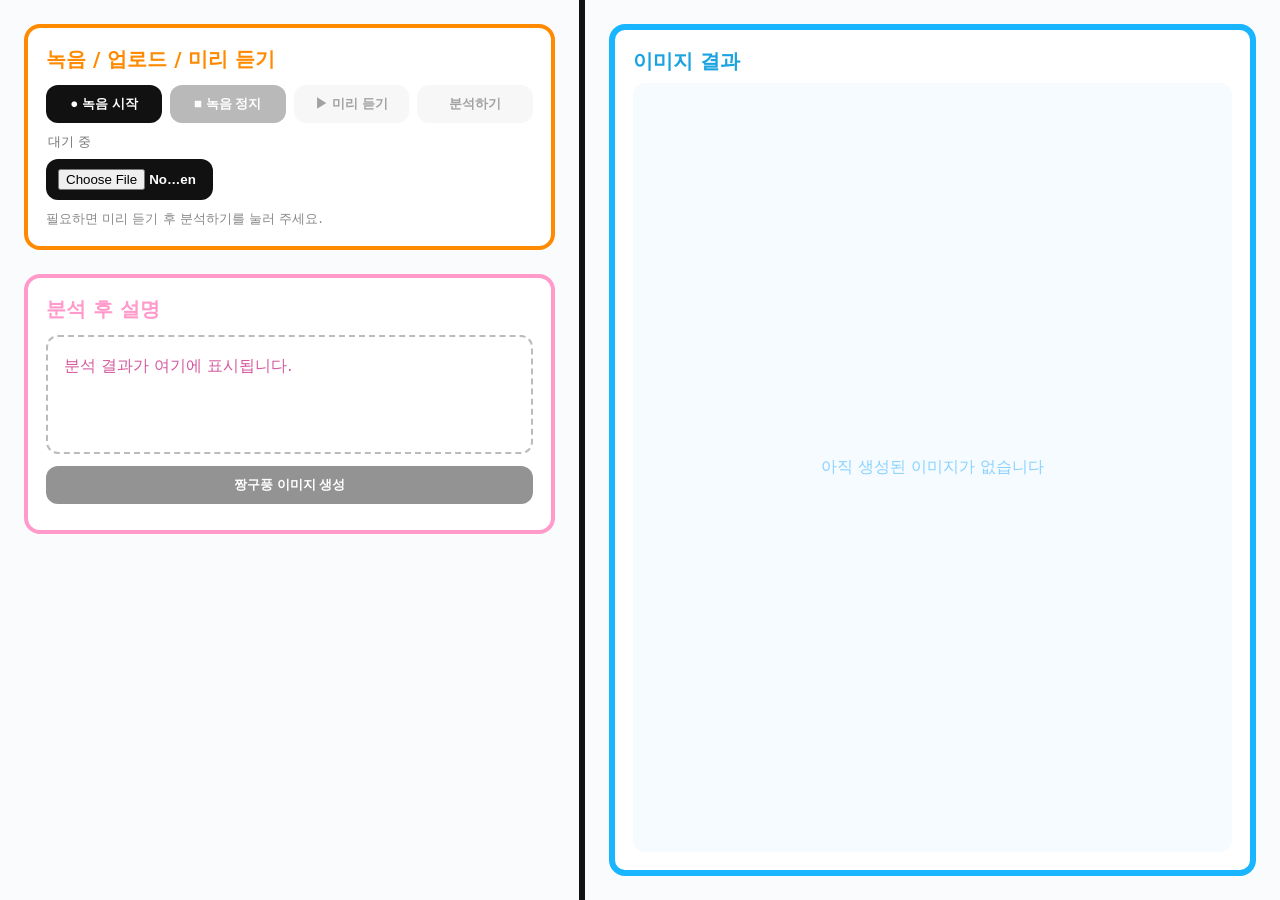
==== commit b853488d: "병합 후 미리듣기 등 추가" ====
--- a/templates/index.html
+++ b/templates/index.html
@@ -5,434 +5,242 @@
     <title>Voice → (KO)설명 & (EN)프롬프트 → Image</title>
     <meta name="viewport" content="width=device-width, initial-scale=1" />
     <style>
-      :root {
-        --orange: #ff8a00;
-        --pink: #ff9acb;
-        --blue: #19b5fe;
-        --divider: #111;
-        --text: #222;
-        --muted: #888;
-        --bg: #fafbfc;
-      }
-      * {
-        box-sizing: border-box;
-      }
-      body {
-        margin: 0;
-        font-family: system-ui, -apple-system, Segoe UI, Roboto, Helvetica,
-          Arial, "Apple SD Gothic Neo", "Noto Sans KR", sans-serif;
-        background: var(--bg);
-        color: var(--text);
-      }
-
-      /* 전체 2열 레이아웃 */
-      .page {
-        display: grid;
-        grid-template-columns: 1fr 6px 1.2fr; /* 좌/구분선/우 */
-        gap: 0;
-        min-height: 100vh;
-      }
-      .divider {
-        background: var(--divider);
-        width: 6px;
-        height: 100%;
-      }
-      .left,
-      .right {
-        padding: 24px;
-      }
-
-      /* 좌측 상단: 녹음/업로드 박스(오렌지) */
-      .panel {
-        background: #fff;
-        border: 4px solid var(--orange);
-        border-radius: 12px;
-        padding: 18px;
-      }
-      .panel h2 {
-        margin: 0 0 12px;
-        color: var(--orange);
-        font-weight: 700;
-        font-size: 18px;
-      }
-
-      /* 좌측 하단: 분석 설명 박스(핑크) */
-      .panel-pink {
-        background: #fff;
-        border: 4px solid var(--pink);
-        border-radius: 12px;
-        padding: 18px;
-        margin-top: 32px;
-        min-height: 380px; /* 이미지처럼 여유 공간 */
-        display: flex;
-        flex-direction: column;
-      }
-      .panel-pink h2 {
-        margin: 0 0 12px;
-        color: var(--pink);
-        font-weight: 700;
-        font-size: 18px;
-      }
-      .ko-box {
-        flex: 1;
-        border: 2px dashed #bbb;
-        border-radius: 8px;
-        color: #d45a9e;
-        padding: 16px;
-        line-height: 1.6;
-        white-space: pre-wrap;
-      }
-      .tags {
-        margin-top: 10px;
-        display: flex;
-        flex-wrap: wrap;
-        gap: 6px;
-      }
-      .tag {
-        background: #ffe7f3;
-        color: #bf4c8f;
-        border: 1px solid #ffc8e7;
-        border-radius: 999px;
-        padding: 4px 10px;
-        font-size: 12px;
-      }
-      .row {
-        display: flex;
-        align-items: center;
-        gap: 10px;
-        flex-wrap: wrap;
-      }
-      .row + .row {
-        margin-top: 8px;
-      }
-
-      button,
-      .file {
-        appearance: none;
-        border: 0;
-        border-radius: 10px;
-        padding: 10px 14px;
-        font-weight: 600;
-        cursor: pointer;
-        background: #222;
-        color: #fff;
-      }
-      button.secondary {
-        background: #666;
-      }
-      button:disabled {
-        opacity: 0.45;
-        cursor: not-allowed;
-      }
-      small {
-        color: var(--muted);
-      }
-
-      /* 우측: 이미지 박스(블루) */
-      .image-panel {
-        background: #fff;
-        border: 6px solid var(--blue);
-        border-radius: 12px;
-        padding: 18px;
-        min-height: calc(100vh - 48px);
-        display: flex;
-        flex-direction: column;
-      }
-      .image-panel h2 {
-        margin: 0 0 8px;
-        color: #1aa3e0;
-        font-size: 18px;
-        font-weight: 700;
-      }
-      .image-wrap {
-        flex: 1;
-        display: grid;
-        place-items: center;
-        border-radius: 10px;
-        background: #f5fbff;
-        overflow: hidden;
-      }
-      .image-wrap img {
-        max-width: 100%;
-        height: auto;
-        display: block;
-      }
-      .prompt-debug {
-        margin-top: 10px;
-        padding: 10px;
-        background: #f2f5f8;
-        border-radius: 8px;
-        color: #334;
-        font-size: 12px;
-        white-space: pre-wrap;
-      }
-
-      @media (max-width: 980px) {
-        .page {
-          grid-template-columns: 1fr;
-        }
-        .divider {
-          display: none;
-        }
-        .image-panel {
-          min-height: auto;
-          margin-top: 18px;
-        }
-      }
+      :root { --orange:#ff8a00; --pink:#ff9acb; --blue:#19b5fe; --divider:#111; --text:#222; --muted:#888; --bg:#fafbfc; }
+      *{box-sizing:border-box}
+      body{margin:0;font-family:system-ui,-apple-system,Segoe UI,Roboto,Helvetica,Arial,"Apple SD Gothic Neo","Noto Sans KR",sans-serif;background:var(--bg);color:var(--text)}
+      .page{display:grid;grid-template-columns:1fr 6px 1.2fr;gap:0;min-height:100vh}
+      .divider{background:var(--divider);width:6px;height:100%}
+      .left,.right{padding:24px}
+      .panel{background:#fff;border:4px solid var(--orange);border-radius:16px;padding:18px}
+      .panel h2{margin:0 0 12px;color:var(--orange);font-weight:800;font-size:20px}
+      .panel small.hint{color:var(--muted);display:block;margin-top:10px}
+      .panel-pink{background:#fff;border:4px solid var(--pink);border-radius:16px;padding:18px;margin-top:24px;min-height:260px;display:flex;flex-direction:column}
+      .panel-pink h2{margin:0 0 12px;color:var(--pink);font-weight:800;font-size:20px}
+      .ko-box{flex:1;border:2px dashed #bbb;border-radius:12px;color:#d45a9e;padding:16px;line-height:1.6;white-space:pre-wrap}
+      .controls{display:grid;grid-template-columns:repeat(4,1fr);gap:8px;margin-bottom:8px}
+      .controls2{display:grid;grid-template-columns:1.1fr 1fr 1fr;gap:8px;margin-top:8px}
+      input[type="file"]{display:block;width:100%;padding:10px 12px;border-radius:12px;background:#111;color:#fff;border:0;font-weight:700}
+      .btn{display:inline-flex;justify-content:center;align-items:center;width:100%;padding:10px 12px;border-radius:12px;font-weight:800;border:0;cursor:pointer;transition:transform .03s ease, opacity .2s}
+      .btn:active{transform:translateY(1px)}
+      .btn-primary{background:#111;color:#fff}
+      .btn-secondary{background:#666;color:#fff}
+      .btn-ghost{background:#eee;color:#333}
+      .btn:disabled{opacity:.45;cursor:not-allowed}
+      .audio-box{margin-top:10px;background:#fafafa;border:1px dashed #ccc;border-radius:12px;padding:10px;display:none}
+      .image-panel{background:#fff;border:6px solid var(--blue);border-radius:16px;padding:18px;min-height:calc(100vh - 48px);display:flex;flex-direction:column}
+      .image-panel h2{margin:0 0 8px;color:#1aa3e0;font-size:20px;font-weight:800}
+      .image-wrap{flex:1;display:grid;place-items:center;border-radius:12px;background:#f5fbff;overflow:hidden}
+      .image-wrap img{max-width:100%;height:auto;display:block}
+      .prompt-debug{margin-top:10px;padding:10px;background:#f2f5f8;border-radius:12px;color:#334;font-size:12px;white-space:pre-wrap;display:none}
+      @media (max-width:980px){.page{grid-template-columns:1fr}.divider{display:none}.controls{grid-template-columns:repeat(2,1fr)}.controls2{grid-template-columns:1fr 1fr}.image-panel{min-height:auto;margin-top:18px}}
     </style>
   </head>
   <body>
     <div class="page">
-      <!-- 좌측 -->
       <div class="left">
-        <!-- 녹음/업로드 등(오렌지 박스) -->
         <section class="panel">
-          <h2>녹음 / 분석 등</h2>
-          <div class="row">
-            <button id="btnRec">● 녹음 시작</button>
-            <button id="btnStop" class="secondary" disabled>■ 녹음 정지</button>
-            <small id="recStatus">대기 중</small>
-          </div>
-          <div class="row">
-            <input type="file" id="file" class="file" accept="audio/*" />
-            <button id="btnUpload">업로드로 분석</button>
-          </div>
+          <h2>녹음 / 업로드 / 미리 듣기</h2>
+
+          <!-- Row 1: 녹음 제어 -->
+          <div class="controls">
+            <button id="btnRec" class="btn btn-primary">● 녹음 시작</button>
+            <button id="btnStop" class="btn btn-secondary" disabled>■ 녹음 정지</button>
+            <button id="btnPreview" class="btn btn-ghost" disabled>▶ 미리 듣기</button>
+            <button id="btnAnalyze" class="btn btn-ghost" disabled>분석하기</button>
+          </div>
+          <small id="recStatus" style="margin-left:2px;color:#777">대기 중</small>
+
+          <!-- Row 2: 업로드(파일 선택만) -->
+          <div class="controls2">
+            <input type="file" id="file" accept="audio/*" />
+            <div style="display:flex;gap:8px">
+              <!-- 미리듣기/분석은 위 버튼을 그대로 사용 -->
+            </div>
+          </div>
+
+          <div class="audio-box" id="audioBox">
+            <audio id="player" controls style="width:100%"></audio>
+          </div>
+          <small class="hint">필요하면 미리 듣기 후 분석하기를 눌러 주세요.</small>
         </section>
 
-        <!-- 분석 후 설명(핑크 박스) -->
         <section class="panel-pink">
-          <h2>분석 후 설명 나오는 곳</h2>
+          <h2>분석 후 설명</h2>
           <div id="koBox" class="ko-box">분석 결과가 여기에 표시됩니다.</div>
-          <div class="tags" id="tags"></div>
-
-          <div class="row" style="margin-top: 12px">
-            <button id="btnToImage" disabled>이미지 생성</button>
+          <div class="controls" style="grid-template-columns:1fr; margin-top:12px">
+            <button id="btnToImage" class="btn btn-primary" disabled>짱구풍 이미지 생성</button>
           </div>
         </section>
       </div>
 
-      <!-- 중앙 구분선 -->
       <div class="divider"></div>
 
-      <!-- 우측: 이미지 -->
       <div class="right">
         <section class="image-panel">
-          <h2>이미지 나오는 화면</h2>
+          <h2>이미지 결과</h2>
           <div class="image-wrap" id="imageWrap">
-            <span style="color: #8ad2ff">아직 생성된 이미지가 없습니다</span>
-          </div>
-          <div id="promptDebug" class="prompt-debug" style="display: none"></div>
+            <span style="color:#8ad2ff">아직 생성된 이미지가 없습니다</span>
+          </div>
+          <div id="promptDebug" class="prompt-debug"></div>
         </section>
       </div>
     </div>
 
-    <script>
-  // ====== (필요시) 백엔드가 다른 포트/도메인일 때만 설정 ======
-  // 같은 오리진(예: index.html도 8000에서 서빙)이면 빈 문자열 유지
-  const API_BASE = ""; // 예: "http://127.0.0.1:8000"
-
-  // ---------- 공통 유틸 ----------
-  function normalizeArray(val) {
-    if (Array.isArray(val)) return val;
-    if (val == null) return [];
-    if (typeof val === "string") {
-      try { return normalizeArray(JSON.parse(val)); } catch {}
-      return val.split(/[,\s]+/).map(s => s.trim()).filter(Boolean);
-    }
-    if (typeof val === "object") {
-      const out = [];
-      for (const k in val) {
-        const v = val[k];
-        if (Array.isArray(v)) out.push(...v.map(String));
-        else if (v != null) out.push(String(v));
-      }
-      return out;
+<script>
+  const API_BASE = "";
+
+  function normalizeArray(val){
+    if(Array.isArray(val)) return val;
+    if(val == null) return [];
+    if(typeof val === "string"){
+      try{ return normalizeArray(JSON.parse(val)); }catch{}
+      return val.split(/[,\s]+/).map(s=>s.trim()).filter(Boolean);
+    }
+    if(typeof val === "object"){
+      const out=[]; for(const k in val){ const v=val[k];
+        if(Array.isArray(v)) out.push(...v.map(String));
+        else if(v!=null) out.push(String(v));
+      } return out;
     }
     return [String(val)];
   }
-
-  function normalizeTags(val) { return normalizeArray(val); }
-
-  // 응답 키 표준화(루트/중첩 & snake/camel 혼용 방지)
-  function normalizeResult(raw) {
+  function normalizeResult(raw){
     const payload = raw?.result || raw?.data || raw || {};
-    const en_prompt =
-      payload.en_prompt ?? payload.enPrompt ?? payload.prompt_en ?? payload.prompt ?? "";
-    const negative_prompt =
-      payload.negative_prompt ?? payload.negativePrompt ?? payload.negative ?? "";
-
+    const en_prompt = payload.en_prompt ?? payload.enPrompt ?? payload.prompt_en ?? payload.prompt ?? "";
+    const negative_prompt = payload.negative_prompt ?? payload.negativePrompt ?? payload.negative ?? "";
     return {
       ok: raw?.ok ?? true,
-      // 표시용
       description: payload.description ?? "",
-      ko_explanation: payload.ko_explanation ?? payload.koExplanation ?? "",
-      // 프롬프트 표준 키
-      en_prompt: en_prompt,
-      negative_prompt: negative_prompt,
-      // 태그/팔레트 표준화
+      ko_explanation: payload.ko_explanation ?? payload.koExplanation ?? payload.description ?? "",
+      en_prompt, negative_prompt,
       style_tags: normalizeArray(payload.style_tags ?? payload.styleTags ?? payload.tags ?? payload.tag ?? payload.keywords),
       palette: normalizeArray(payload.palette),
-      seed_idea: payload.seed_idea ?? payload.seedIdea ?? "",
+      seed_idea: payload.seed_idea ?? payload.seedIdea ?? payload.seed ?? "",
       features: payload.features ?? null,
     };
   }
 
-  // ---------- 상태 ----------
-  let mediaRecorder, chunks = [];
-  let lastResult = null;
-
-  // ---------- UI 유틸 ----------
-  function setStatus(msg) {
-    document.getElementById("recStatus").textContent = msg;
-  }
-
-  function showImage(url) {
-    const wrap = document.getElementById("imageWrap");
-    wrap.innerHTML = "";
-    const img = document.createElement("img");
-    img.src = url;
-    img.alt = "result";
-    wrap.appendChild(img);
-  }
-
-  function debugPromptIfNeeded(res) {
-    const box = document.getElementById("promptDebug");
-    try {
-      const en = res?.en_prompt || "";
-      if (!en) { box.style.display = "none"; return; }
-
-      // negative는 세 가지 케이스 모두 고려
-      const neg = res?.negative_prompt || res?.negative || res?.negativePrompt || "";
-      const style = normalizeArray(res?.style_tags);
-      const palette = normalizeArray(res?.palette);
-      const seed = res?.seed_idea || "";
-      const features = res?.features;
-
-      let text = "[EN prompt]\n" + en;
-      if (neg) text += "\n\n[Negative]\n" + neg;
-      if (style.length) text += "\n\n[Style Tags]\n" + style.join(", ");
-      if (palette.length) text += "\n\n[Palette]\n" + palette.join(" ");
-      if (seed) text += "\n\n[Seed]\n" + seed;
-      if (features && typeof features === "object") {
-        text += "\n\n[Features]\n" + JSON.stringify(features, null, 2);
-      }
-
-      box.style.display = "block";
-      box.textContent = text;
-    } catch (e) {
-      console.warn("debugPromptIfNeeded failed:", e);
-      box.style.display = "none";
-    }
-  }
-
-  function fillUI(normalized) {
-    const ko = (normalized.ko_explanation || "").trim();
-    document.getElementById("koBox").textContent =
-      ko || (normalized.description || "설명을 생성하지 못했습니다.");
-
-    const tg = document.getElementById("tags");
-    tg.innerHTML = "";
-    normalizeArray(normalized.style_tags).forEach((t) => {
-      const s = document.createElement("span");
-      s.className = "tag";
-      s.textContent = t;
-      tg.appendChild(s);
-    });
-
-    debugPromptIfNeeded(normalized);
-    document.getElementById("btnToImage").disabled = !normalized.en_prompt;
-  }
-
-  // ---------- 분석 ----------
-  async function analyzeBlob(blob) {
+  let mediaRecorder, chunks=[];
+  let currentBlob=null, lastBlobUrl=null, fileBlobUrl=null;
+  let lastResult=null;
+
+  const btnRec=document.getElementById("btnRec");
+  const btnStop=document.getElementById("btnStop");
+  const btnPreview=document.getElementById("btnPreview");
+  const btnAnalyze=document.getElementById("btnAnalyze");
+  const player=document.getElementById("player");
+  const audioBox=document.getElementById("audioBox");
+  const fileInput=document.getElementById("file");
+
+  function setStatus(msg){ document.getElementById("recStatus").textContent = msg; }
+  function showImage(url){
+    const wrap=document.getElementById("imageWrap");
+    wrap.innerHTML=""; const img=document.createElement("img"); img.src=url; img.alt="result"; wrap.appendChild(img);
+  }
+  function hideDebug(){ const box=document.getElementById("promptDebug"); box.style.display="none"; box.textContent=""; }
+
+  function cleanText(txt) {
+    if (!txt) return "";
+    let out = txt;
+    out = out.replace(/\b(negative|prompt|style|tag|palette|seed|cheeky|cartoon|outline|colors?)\b/gi, "");
+    out = out.replace(/\[[^\]]*\]|\([^\)]*\)|\b[A-Za-z#0-9\-\_]{2,}\b/g, "");
+    out = out.replace(/\s{2,}/g, " ").trim();
+    return out;
+  }
+
+  function fillUI(n){
+    const ko=cleanText(n.ko_explanation || n.description);
+    document.getElementById("koBox").textContent = ko || "설명을 생성하지 못했습니다.";
+    hideDebug();
+    document.getElementById("btnToImage").disabled = !n.en_prompt;
+  }
+
+  function updateActionButtons(){
+    const hasRecord = !!currentBlob;
+    const hasFile = !!(fileInput.files && fileInput.files[0]);
+    const enabled = hasRecord || hasFile;
+    btnPreview.disabled = !enabled;
+    btnAnalyze.disabled = !enabled;
+  }
+
+  function getPreviewSource(){
+    if(currentBlob) return { type:"record", blob: currentBlob };
+    const f = fileInput.files?.[0];
+    if(f) return { type:"file", file: f };
+    return null;
+  }
+
+  async function analyzeCurrent(){
+    const src = getPreviewSource();
+    if(!src){ alert("녹음하거나 파일을 선택하세요."); return; }
     const fd = new FormData();
-    fd.append("file", new File([blob], "record.webm", { type: "audio/webm" }));
-
-    const r = await fetch(`${API_BASE}/analyze_api`, { method: "POST", body: fd });
-    const raw = await r.json().catch(() => null);
-    if (!raw || raw.ok === false) {
-      alert(raw?.error || "분석 실패");
-      return;
-    }
-    const data = normalizeResult(raw);
-    lastResult = data;
-    fillUI(data);
-  }
-
-  // ---------- 녹음 ----------
-  document.getElementById("btnRec").onclick = async () => {
-    const stream = await navigator.mediaDevices.getUserMedia({ audio: true });
-    chunks = [];
-    mediaRecorder = new MediaRecorder(stream, { mimeType: "audio/webm" });
-    mediaRecorder.ondataavailable = (e) => { if (e.data.size) chunks.push(e.data); };
-    mediaRecorder.onstop = async () => {
-      const blob = new Blob(chunks, { type: "audio/webm" });
-      setStatus("분석 중…");
-      await analyzeBlob(blob);
-      setStatus("대기 중");
+    if(src.type === "record"){
+      fd.append("file", new File([src.blob], "record.webm", {type:"audio/webm"}));
+    } else {
+      fd.append("file", src.file);
+    }
+    setStatus("분석 중…");
+    const r=await fetch(`${API_BASE}/analyze_api`,{method:"POST",body:fd});
+    const raw=await r.json().catch(()=>null);
+    if(!raw || raw.ok===false){ alert(raw?.error || "분석 실패"); setStatus("대기 중"); return; }
+    const data=normalizeResult(raw); lastResult=data; fillUI(data); setStatus("대기 중");
+  }
+
+  btnRec.onclick=async ()=>{
+    const stream=await navigator.mediaDevices.getUserMedia({audio:true});
+    chunks=[]; currentBlob=null; if(lastBlobUrl) URL.revokeObjectURL(lastBlobUrl);
+    mediaRecorder=new MediaRecorder(stream,{mimeType:"audio/webm"});
+    mediaRecorder.ondataavailable=(e)=>{ if(e.data.size) chunks.push(e.data); };
+    mediaRecorder.onstop=()=>{
+      currentBlob=new Blob(chunks,{type:"audio/webm"});
+      setStatus("녹음 완료 — 미리 듣기 가능");
+      btnStop.disabled=true;
+      updateActionButtons();
     };
     mediaRecorder.start();
     setStatus("녹음 중…");
-    document.getElementById("btnStop").disabled = false;
+    btnStop.disabled=false;
+    updateActionButtons();
   };
-
-  document.getElementById("btnStop").onclick = () => {
-    if (mediaRecorder && mediaRecorder.state !== "inactive") {
-      mediaRecorder.stop();
-      document.getElementById("btnStop").disabled = true;
-    }
+  btnStop.onclick=()=>{ if(mediaRecorder && mediaRecorder.state!=="inactive"){ mediaRecorder.stop(); } };
+
+  btnPreview.onclick=()=>{
+    const src = getPreviewSource();
+    if(!src){ alert("녹음하거나 파일을 선택하세요."); return; }
+    if(lastBlobUrl) URL.revokeObjectURL(lastBlobUrl);
+    if(src.type === "record"){
+      lastBlobUrl = URL.createObjectURL(src.blob);
+    } else {
+      if(fileBlobUrl) URL.revokeObjectURL(fileBlobUrl);
+      fileBlobUrl = URL.createObjectURL(src.file);
+      lastBlobUrl = fileBlobUrl;
+    }
+    player.src = lastBlobUrl;
+    audioBox.style.display = "block"; // 미리 듣기 클릭 시에만 표시
+    player.play().catch(()=>{});
   };
 
-  // ---------- 업로드 분석 ----------
-  document.getElementById("btnUpload").onclick = async () => {
-    const f = document.getElementById("file").files[0];
-    if (!f) { alert("파일을 선택하세요"); return; }
-    const fd = new FormData(); fd.append("file", f);
-    setStatus("분석 중…");
-    const r = await fetch(`${API_BASE}/analyze_api`, { method: "POST", body: fd });
-    const raw = await r.json().catch(()=>null);
-    if (!raw || raw.ok === false) {
-      alert(raw?.error || "분석 실패");
-      setStatus("대기 중");
-      return;
-    }
-    const data = normalizeResult(raw);
-    lastResult = data;
-    fillUI(data);
-    setStatus("대기 중");
-  };
-
-  // ---------- 이미지 생성 ----------
-  document.getElementById("btnToImage").onclick = async () => {
-    if (!lastResult?.en_prompt) {
-      alert("먼저 분석을 완료하세요.");
-      return;
-    }
-    const r = await fetch(`${API_BASE}/image/render`, {
-      method: "POST",
-      headers: { "Content-Type": "application/json" },
-      body: JSON.stringify({
-        prompt: lastResult.en_prompt,
-        // 서버가 어떤 키를 쓰든 여기서 통일해서 보냄
-        negativePrompt: lastResult.negative_prompt,
-        width: 768,
-        height: 768,
-      }),
+  btnAnalyze.onclick=analyzeCurrent;
+
+  fileInput.addEventListener("change",()=>{
+    // 새 파일 선택 시 녹음분은 무시하고, 다시 미리듣기/분석 가능
+    const f=fileInput.files?.[0];
+    if(f){ currentBlob=null; } // 업로드를 우선으로 사용
+    updateActionButtons();
+  });
+
+  document.getElementById("btnToImage").onclick=async ()=>{
+    if(!lastResult?.en_prompt){ alert("먼저 분석을 완료하세요."); return; }
+    const r=await fetch(`${API_BASE}/image/render`,{
+      method:"POST",
+      headers:{"Content-Type":"application/json"},
+      body:JSON.stringify({ prompt:lastResult.en_prompt, negativePrompt:lastResult.negative_prompt, width:768, height:768 }),
     });
-
-    if (!r.ok) {
-      const msg = await r.text().catch(()=> "");
-      alert(`Image API ${r.status}\n${msg || "Request failed"}`);
-      return;
-    }
-    const j = await r.json().catch(()=>null);
-    if (!j?.imageUrl) {
-      alert(j?.error || "imageUrl이 응답에 없습니다.");
-      return;
-    }
+    if(!r.ok){ const msg=await r.text().catch(()=> ""); alert(`Image API ${r.status}\n${msg||"Request failed"}`); return; }
+    const j=await r.json().catch(()=>null);
+    if(!j?.imageUrl){ alert(j?.error || "imageUrl이 응답에 없습니다."); return; }
     showImage(j.imageUrl);
   };
 </script>
-
   </body>
 </html>
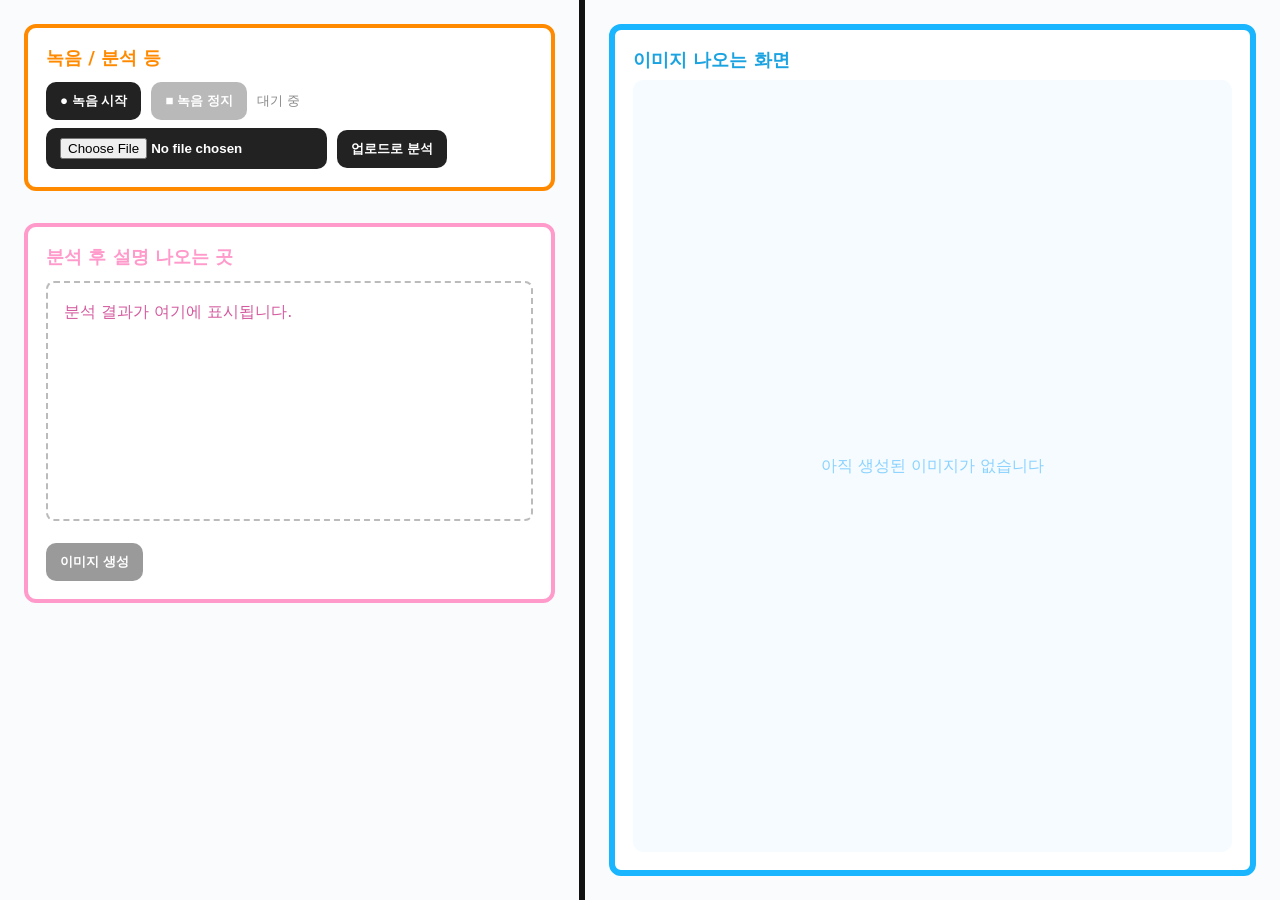
==== commit 3edbf459: "짱구 그림체 적용 및 느낌에ㅐ 따라 다르게 그리도록" ====
--- a/templates/index.html
+++ b/templates/index.html
@@ -1,246 +1,451 @@
-<!DOCTYPE html>
-<html lang="ko">
-  <head>
-    <meta charset="utf-8" />
-    <title>Voice → (KO)설명 & (EN)프롬프트 → Image</title>
-    <meta name="viewport" content="width=device-width, initial-scale=1" />
-    <style>
-      :root { --orange:#ff8a00; --pink:#ff9acb; --blue:#19b5fe; --divider:#111; --text:#222; --muted:#888; --bg:#fafbfc; }
-      *{box-sizing:border-box}
-      body{margin:0;font-family:system-ui,-apple-system,Segoe UI,Roboto,Helvetica,Arial,"Apple SD Gothic Neo","Noto Sans KR",sans-serif;background:var(--bg);color:var(--text)}
-      .page{display:grid;grid-template-columns:1fr 6px 1.2fr;gap:0;min-height:100vh}
-      .divider{background:var(--divider);width:6px;height:100%}
-      .left,.right{padding:24px}
-      .panel{background:#fff;border:4px solid var(--orange);border-radius:16px;padding:18px}
-      .panel h2{margin:0 0 12px;color:var(--orange);font-weight:800;font-size:20px}
-      .panel small.hint{color:var(--muted);display:block;margin-top:10px}
-      .panel-pink{background:#fff;border:4px solid var(--pink);border-radius:16px;padding:18px;margin-top:24px;min-height:260px;display:flex;flex-direction:column}
-      .panel-pink h2{margin:0 0 12px;color:var(--pink);font-weight:800;font-size:20px}
-      .ko-box{flex:1;border:2px dashed #bbb;border-radius:12px;color:#d45a9e;padding:16px;line-height:1.6;white-space:pre-wrap}
-      .controls{display:grid;grid-template-columns:repeat(4,1fr);gap:8px;margin-bottom:8px}
-      .controls2{display:grid;grid-template-columns:1.1fr 1fr 1fr;gap:8px;margin-top:8px}
-      input[type="file"]{display:block;width:100%;padding:10px 12px;border-radius:12px;background:#111;color:#fff;border:0;font-weight:700}
-      .btn{display:inline-flex;justify-content:center;align-items:center;width:100%;padding:10px 12px;border-radius:12px;font-weight:800;border:0;cursor:pointer;transition:transform .03s ease, opacity .2s}
-      .btn:active{transform:translateY(1px)}
-      .btn-primary{background:#111;color:#fff}
-      .btn-secondary{background:#666;color:#fff}
-      .btn-ghost{background:#eee;color:#333}
-      .btn:disabled{opacity:.45;cursor:not-allowed}
-      .audio-box{margin-top:10px;background:#fafafa;border:1px dashed #ccc;border-radius:12px;padding:10px;display:none}
-      .image-panel{background:#fff;border:6px solid var(--blue);border-radius:16px;padding:18px;min-height:calc(100vh - 48px);display:flex;flex-direction:column}
-      .image-panel h2{margin:0 0 8px;color:#1aa3e0;font-size:20px;font-weight:800}
-      .image-wrap{flex:1;display:grid;place-items:center;border-radius:12px;background:#f5fbff;overflow:hidden}
-      .image-wrap img{max-width:100%;height:auto;display:block}
-      .prompt-debug{margin-top:10px;padding:10px;background:#f2f5f8;border-radius:12px;color:#334;font-size:12px;white-space:pre-wrap;display:none}
-      @media (max-width:980px){.page{grid-template-columns:1fr}.divider{display:none}.controls{grid-template-columns:repeat(2,1fr)}.controls2{grid-template-columns:1fr 1fr}.image-panel{min-height:auto;margin-top:18px}}
-    </style>
-  </head>
-  <body>
-    <div class="page">
-      <div class="left">
-        <section class="panel">
-          <h2>녹음 / 업로드 / 미리 듣기</h2>
-
-          <!-- Row 1: 녹음 제어 -->
-          <div class="controls">
-            <button id="btnRec" class="btn btn-primary">● 녹음 시작</button>
-            <button id="btnStop" class="btn btn-secondary" disabled>■ 녹음 정지</button>
-            <button id="btnPreview" class="btn btn-ghost" disabled>▶ 미리 듣기</button>
-            <button id="btnAnalyze" class="btn btn-ghost" disabled>분석하기</button>
-          </div>
-          <small id="recStatus" style="margin-left:2px;color:#777">대기 중</small>
-
-          <!-- Row 2: 업로드(파일 선택만) -->
-          <div class="controls2">
-            <input type="file" id="file" accept="audio/*" />
-            <div style="display:flex;gap:8px">
-              <!-- 미리듣기/분석은 위 버튼을 그대로 사용 -->
-            </div>
-          </div>
-
-          <div class="audio-box" id="audioBox">
-            <audio id="player" controls style="width:100%"></audio>
-          </div>
-          <small class="hint">필요하면 미리 듣기 후 분석하기를 눌러 주세요.</small>
-        </section>
-
-        <section class="panel-pink">
-          <h2>분석 후 설명</h2>
-          <div id="koBox" class="ko-box">분석 결과가 여기에 표시됩니다.</div>
-          <div class="controls" style="grid-template-columns:1fr; margin-top:12px">
-            <button id="btnToImage" class="btn btn-primary" disabled>짱구풍 이미지 생성</button>
-          </div>
-        </section>
-      </div>
-
-      <div class="divider"></div>
-
-      <div class="right">
-        <section class="image-panel">
-          <h2>이미지 결과</h2>
-          <div class="image-wrap" id="imageWrap">
-            <span style="color:#8ad2ff">아직 생성된 이미지가 없습니다</span>
-          </div>
-          <div id="promptDebug" class="prompt-debug"></div>
-        </section>
-      </div>
-    </div>
-
-<script>
-  const API_BASE = "";
-
-  function normalizeArray(val){
-    if(Array.isArray(val)) return val;
-    if(val == null) return [];
-    if(typeof val === "string"){
-      try{ return normalizeArray(JSON.parse(val)); }catch{}
-      return val.split(/[,\s]+/).map(s=>s.trim()).filter(Boolean);
-    }
-    if(typeof val === "object"){
-      const out=[]; for(const k in val){ const v=val[k];
-        if(Array.isArray(v)) out.push(...v.map(String));
-        else if(v!=null) out.push(String(v));
-      } return out;
-    }
-    return [String(val)];
-  }
-  function normalizeResult(raw){
-    const payload = raw?.result || raw?.data || raw || {};
-    const en_prompt = payload.en_prompt ?? payload.enPrompt ?? payload.prompt_en ?? payload.prompt ?? "";
-    const negative_prompt = payload.negative_prompt ?? payload.negativePrompt ?? payload.negative ?? "";
-    return {
-      ok: raw?.ok ?? true,
-      description: payload.description ?? "",
-      ko_explanation: payload.ko_explanation ?? payload.koExplanation ?? payload.description ?? "",
-      en_prompt, negative_prompt,
-      style_tags: normalizeArray(payload.style_tags ?? payload.styleTags ?? payload.tags ?? payload.tag ?? payload.keywords),
-      palette: normalizeArray(payload.palette),
-      seed_idea: payload.seed_idea ?? payload.seedIdea ?? payload.seed ?? "",
-      features: payload.features ?? null,
-    };
-  }
-
-  let mediaRecorder, chunks=[];
-  let currentBlob=null, lastBlobUrl=null, fileBlobUrl=null;
-  let lastResult=null;
-
-  const btnRec=document.getElementById("btnRec");
-  const btnStop=document.getElementById("btnStop");
-  const btnPreview=document.getElementById("btnPreview");
-  const btnAnalyze=document.getElementById("btnAnalyze");
-  const player=document.getElementById("player");
-  const audioBox=document.getElementById("audioBox");
-  const fileInput=document.getElementById("file");
-
-  function setStatus(msg){ document.getElementById("recStatus").textContent = msg; }
-  function showImage(url){
-    const wrap=document.getElementById("imageWrap");
-    wrap.innerHTML=""; const img=document.createElement("img"); img.src=url; img.alt="result"; wrap.appendChild(img);
-  }
-  function hideDebug(){ const box=document.getElementById("promptDebug"); box.style.display="none"; box.textContent=""; }
-
-  function cleanText(txt) {
-    if (!txt) return "";
-    let out = txt;
-    out = out.replace(/\b(negative|prompt|style|tag|palette|seed|cheeky|cartoon|outline|colors?)\b/gi, "");
-    out = out.replace(/\[[^\]]*\]|\([^\)]*\)|\b[A-Za-z#0-9\-\_]{2,}\b/g, "");
-    out = out.replace(/\s{2,}/g, " ").trim();
-    return out;
-  }
-
-  function fillUI(n){
-    const ko=cleanText(n.ko_explanation || n.description);
-    document.getElementById("koBox").textContent = ko || "설명을 생성하지 못했습니다.";
-    hideDebug();
-    document.getElementById("btnToImage").disabled = !n.en_prompt;
-  }
-
-  function updateActionButtons(){
-    const hasRecord = !!currentBlob;
-    const hasFile = !!(fileInput.files && fileInput.files[0]);
-    const enabled = hasRecord || hasFile;
-    btnPreview.disabled = !enabled;
-    btnAnalyze.disabled = !enabled;
-  }
-
-  function getPreviewSource(){
-    if(currentBlob) return { type:"record", blob: currentBlob };
-    const f = fileInput.files?.[0];
-    if(f) return { type:"file", file: f };
-    return null;
-  }
-
-  async function analyzeCurrent(){
-    const src = getPreviewSource();
-    if(!src){ alert("녹음하거나 파일을 선택하세요."); return; }
-    const fd = new FormData();
-    if(src.type === "record"){
-      fd.append("file", new File([src.blob], "record.webm", {type:"audio/webm"}));
-    } else {
-      fd.append("file", src.file);
-    }
-    setStatus("분석 중…");
-    const r=await fetch(`${API_BASE}/analyze_api`,{method:"POST",body:fd});
-    const raw=await r.json().catch(()=>null);
-    if(!raw || raw.ok===false){ alert(raw?.error || "분석 실패"); setStatus("대기 중"); return; }
-    const data=normalizeResult(raw); lastResult=data; fillUI(data); setStatus("대기 중");
-  }
-
-  btnRec.onclick=async ()=>{
-    const stream=await navigator.mediaDevices.getUserMedia({audio:true});
-    chunks=[]; currentBlob=null; if(lastBlobUrl) URL.revokeObjectURL(lastBlobUrl);
-    mediaRecorder=new MediaRecorder(stream,{mimeType:"audio/webm"});
-    mediaRecorder.ondataavailable=(e)=>{ if(e.data.size) chunks.push(e.data); };
-    mediaRecorder.onstop=()=>{
-      currentBlob=new Blob(chunks,{type:"audio/webm"});
-      setStatus("녹음 완료 — 미리 듣기 가능");
-      btnStop.disabled=true;
-      updateActionButtons();
-    };
-    mediaRecorder.start();
-    setStatus("녹음 중…");
-    btnStop.disabled=false;
-    updateActionButtons();
-  };
-  btnStop.onclick=()=>{ if(mediaRecorder && mediaRecorder.state!=="inactive"){ mediaRecorder.stop(); } };
-
-  btnPreview.onclick=()=>{
-    const src = getPreviewSource();
-    if(!src){ alert("녹음하거나 파일을 선택하세요."); return; }
-    if(lastBlobUrl) URL.revokeObjectURL(lastBlobUrl);
-    if(src.type === "record"){
-      lastBlobUrl = URL.createObjectURL(src.blob);
-    } else {
-      if(fileBlobUrl) URL.revokeObjectURL(fileBlobUrl);
-      fileBlobUrl = URL.createObjectURL(src.file);
-      lastBlobUrl = fileBlobUrl;
-    }
-    player.src = lastBlobUrl;
-    audioBox.style.display = "block"; // 미리 듣기 클릭 시에만 표시
-    player.play().catch(()=>{});
-  };
-
-  btnAnalyze.onclick=analyzeCurrent;
-
-  fileInput.addEventListener("change",()=>{
-    // 새 파일 선택 시 녹음분은 무시하고, 다시 미리듣기/분석 가능
-    const f=fileInput.files?.[0];
-    if(f){ currentBlob=null; } // 업로드를 우선으로 사용
-    updateActionButtons();
-  });
-
-  document.getElementById("btnToImage").onclick=async ()=>{
-    if(!lastResult?.en_prompt){ alert("먼저 분석을 완료하세요."); return; }
-    const r=await fetch(`${API_BASE}/image/render`,{
-      method:"POST",
-      headers:{"Content-Type":"application/json"},
-      body:JSON.stringify({ prompt:lastResult.en_prompt, negativePrompt:lastResult.negative_prompt, width:768, height:768 }),
-    });
-    if(!r.ok){ const msg=await r.text().catch(()=> ""); alert(`Image API ${r.status}\n${msg||"Request failed"}`); return; }
-    const j=await r.json().catch(()=>null);
-    if(!j?.imageUrl){ alert(j?.error || "imageUrl이 응답에 없습니다."); return; }
-    showImage(j.imageUrl);
-  };
-</script>
-  </body>
-</html>
+<!DOCTYPE html>
+<html lang="ko">
+  <head>
+    <meta charset="utf-8" />
+    <title>Voice → (KO)설명 & (EN)프롬프트 → Image</title>
+    <meta name="viewport" content="width=device-width, initial-scale=1" />
+    <style>
+      :root {
+        --orange: #ff8a00;
+        --pink: #ff9acb;
+        --blue: #19b5fe;
+        --divider: #111;
+        --text: #222;
+        --muted: #888;
+        --bg: #fafbfc;
+      }
+      * {
+        box-sizing: border-box;
+      }
+      body {
+        margin: 0;
+        font-family: system-ui, -apple-system, Segoe UI, Roboto, Helvetica,
+          Arial, "Apple SD Gothic Neo", "Noto Sans KR", sans-serif;
+        background: var(--bg);
+        color: var(--text);
+      }
+
+      /* 전체 2열 레이아웃 */
+      .page {
+        display: grid;
+        grid-template-columns: 1fr 6px 1.2fr; /* 좌/구분선/우 */
+        gap: 0;
+        min-height: 100vh;
+      }
+      .divider {
+        background: var(--divider);
+        width: 6px;
+        height: 100%;
+      }
+      .left,
+      .right {
+        padding: 24px;
+      }
+
+      /* 좌측 상단: 녹음/업로드 박스(오렌지) */
+      .panel {
+        background: #fff;
+        border: 4px solid var(--orange);
+        border-radius: 12px;
+        padding: 18px;
+      }
+      .panel h2 {
+        margin: 0 0 12px;
+        color: var(--orange);
+        font-weight: 700;
+        font-size: 18px;
+      }
+
+      /* 좌측 하단: 분석 설명 박스(핑크) */
+      .panel-pink {
+        background: #fff;
+        border: 4px solid var(--pink);
+        border-radius: 12px;
+        padding: 18px;
+        margin-top: 32px;
+        min-height: 380px; /* 이미지처럼 여유 공간 */
+        display: flex;
+        flex-direction: column;
+      }
+      .panel-pink h2 {
+        margin: 0 0 12px;
+        color: var(--pink);
+        font-weight: 700;
+        font-size: 18px;
+      }
+      .ko-box {
+        flex: 1;
+        border: 2px dashed #bbb;
+        border-radius: 8px;
+        color: #d45a9e;
+        padding: 16px;
+        line-height: 1.6;
+        white-space: pre-wrap;
+      }
+      .tags {
+        margin-top: 10px;
+        display: flex;
+        flex-wrap: wrap;
+        gap: 6px;
+      }
+      .tag {
+        background: #ffe7f3;
+        color: #bf4c8f;
+        border: 1px solid #ffc8e7;
+        border-radius: 999px;
+        padding: 4px 10px;
+        font-size: 12px;
+      }
+      .row {
+        display: flex;
+        align-items: center;
+        gap: 10px;
+        flex-wrap: wrap;
+      }
+      .row + .row {
+        margin-top: 8px;
+      }
+
+      button,
+      .file {
+        appearance: none;
+        border: 0;
+        border-radius: 10px;
+        padding: 10px 14px;
+        font-weight: 600;
+        cursor: pointer;
+        background: #222;
+        color: #fff;
+      }
+      button.secondary {
+        background: #666;
+      }
+      button:disabled {
+        opacity: 0.45;
+        cursor: not-allowed;
+      }
+      small {
+        color: var(--muted);
+      }
+
+      /* 우측: 이미지 박스(블루) */
+      .image-panel {
+        background: #fff;
+        border: 6px solid var(--blue);
+        border-radius: 12px;
+        padding: 18px;
+        min-height: calc(100vh - 48px);
+        display: flex;
+        flex-direction: column;
+      }
+      .image-panel h2 {
+        margin: 0 0 8px;
+        color: #1aa3e0;
+        font-size: 18px;
+        font-weight: 700;
+      }
+      .image-wrap {
+        flex: 1;
+        display: grid;
+        place-items: center;
+        border-radius: 10px;
+        background: #f5fbff;
+        overflow: hidden;
+      }
+      .image-wrap img {
+        max-width: 100%;
+        height: auto;
+        display: block;
+      }
+      .prompt-debug {
+        margin-top: 10px;
+        padding: 10px;
+        background: #f2f5f8;
+        border-radius: 8px;
+        color: #334;
+        font-size: 12px;
+        white-space: pre-wrap;
+      }
+
+      @media (max-width: 980px) {
+        .page {
+          grid-template-columns: 1fr;
+        }
+        .divider {
+          display: none;
+        }
+        .image-panel {
+          min-height: auto;
+          margin-top: 18px;
+        }
+      }
+    </style>
+  </head>
+  <body>
+    <div class="page">
+      <!-- 좌측 -->
+      <div class="left">
+        <!-- 녹음/업로드 등(오렌지 박스) -->
+        <section class="panel">
+          <h2>녹음 / 분석 등</h2>
+          <div class="row">
+            <button id="btnRec">● 녹음 시작</button>
+            <button id="btnStop" class="secondary" disabled>■ 녹음 정지</button>
+            <small id="recStatus">대기 중</small>
+          </div>
+          <div class="row">
+            <input type="file" id="file" class="file" accept="audio/*" />
+            <button id="btnUpload">업로드로 분석</button>
+          </div>
+        </section>
+
+        <!-- 분석 후 설명(핑크 박스) -->
+        <section class="panel-pink">
+          <h2>분석 후 설명 나오는 곳</h2>
+          <div id="koBox" class="ko-box">분석 결과가 여기에 표시됩니다.</div>
+          <div class="tags" id="tags"></div>
+
+          <div class="row" style="margin-top: 12px">
+            <button id="btnToImage" disabled>이미지 생성</button>
+          </div>
+        </section>
+      </div>
+
+      <!-- 중앙 구분선 -->
+      <div class="divider"></div>
+
+      <!-- 우측: 이미지 -->
+      <div class="right">
+        <section class="image-panel">
+          <h2>이미지 나오는 화면</h2>
+          <div class="image-wrap" id="imageWrap">
+            <span style="color: #8ad2ff">아직 생성된 이미지가 없습니다</span>
+          </div>
+          <div id="promptDebug" class="prompt-debug" style="display: none"></div>
+        </section>
+      </div>
+    </div>
+
+    <script>
+  // ====== (필요시) 백엔드가 다른 포트/도메인일 때만 설정 ======
+  // 같은 오리진(예: index.html도 8000에서 서빙)이면 빈 문자열 유지
+  const API_BASE = ""; // 예: "http://127.0.0.1:8000"
+
+  // ---------- 공통 유틸 ----------
+  function normalizeArray(val) {
+    if (Array.isArray(val)) return val;
+    if (val == null) return [];
+    if (typeof val === "string") {
+      try { return normalizeArray(JSON.parse(val)); } catch {}
+      return val.split(/[,\s]+/).map(s => s.trim()).filter(Boolean);
+    }
+    if (typeof val === "object") {
+      const out = [];
+      for (const k in val) {
+        const v = val[k];
+        if (Array.isArray(v)) out.push(...v.map(String));
+        else if (v != null) out.push(String(v));
+      }
+      return out;
+    }
+    return [String(val)];
+  }
+
+  function normalizeTags(val) { return normalizeArray(val); }
+
+  // 응답 키 표준화(루트/중첩 & snake/camel 혼용 방지)
+  function normalizeResult(raw) {
+    const payload = raw?.result || raw?.data || raw || {};
+    const en_prompt =
+      payload.en_prompt ?? payload.enPrompt ?? payload.prompt_en ?? payload.prompt ?? "";
+    const negative_prompt =
+      payload.negative_prompt ?? payload.negativePrompt ?? payload.negative ?? "";
+
+    return {
+      ok: raw?.ok ?? true,
+      // 표시용
+      description: payload.description ?? "",
+      ko_explanation: payload.ko_explanation ?? payload.koExplanation ?? "",
+      // 프롬프트 표준 키
+      en_prompt: en_prompt,
+      negative_prompt: negative_prompt,
+      // 태그/팔레트 표준화
+      style_tags: normalizeArray(payload.style_tags ?? payload.styleTags ?? payload.tags ?? payload.tag ?? payload.keywords),
+      palette: normalizeArray(payload.palette),
+      seed_idea: payload.seed_idea ?? payload.seedIdea ?? "",
+      features: payload.features ?? null,
+    };
+  }
+
+  // ---------- 상태 ----------
+  let mediaRecorder, chunks = [];
+  let lastResult = null;
+
+  // ---------- UI 유틸 ----------
+  function setStatus(msg) {
+    document.getElementById("recStatus").textContent = msg;
+  }
+
+  function showImage(url) {
+    const wrap = document.getElementById("imageWrap");
+    wrap.innerHTML = "";
+    const img = document.createElement("img");
+    img.src = url;
+    img.alt = "result";
+    wrap.appendChild(img);
+  }
+
+  function debugPromptIfNeeded(res) {
+    const box = document.getElementById("promptDebug");
+    try {
+      const en = res?.en_prompt || "";
+      if (!en) { box.style.display = "none"; return; }
+
+      // negative는 세 가지 케이스 모두 고려
+      const neg = res?.negative_prompt || res?.negative || res?.negativePrompt || "";
+      const style = normalizeArray(res?.style_tags);
+      const palette = normalizeArray(res?.palette);
+      const seed = res?.seed_idea || "";
+      const features = res?.features;
+
+      let text = "[EN prompt]\n" + en;
+      if (neg) text += "\n\n[Negative]\n" + neg;
+      if (style.length) text += "\n\n[Style Tags]\n" + style.join(", ");
+      if (palette.length) text += "\n\n[Palette]\n" + palette.join(" ");
+      if (seed) text += "\n\n[Seed]\n" + seed;
+      if (features && typeof features === "object") {
+        text += "\n\n[Features]\n" + JSON.stringify(features, null, 2);
+      }
+
+      box.style.display = "block";
+      box.textContent = text;
+    } catch (e) {
+      console.warn("debugPromptIfNeeded failed:", e);
+      box.style.display = "none";
+    }
+  }
+
+  function fillUI(normalized) {
+    const ko = (normalized.ko_explanation || "").trim();
+    document.getElementById("koBox").textContent =
+      ko || (normalized.description || "설명을 생성하지 못했습니다.");
+
+    const tg = document.getElementById("tags");
+    tg.innerHTML = "";
+    normalizeArray(normalized.style_tags).forEach((t) => {
+      const s = document.createElement("span");
+      s.className = "tag";
+      s.textContent = t;
+      tg.appendChild(s);
+    });
+
+    debugPromptIfNeeded(normalized);
+    document.getElementById("btnToImage").disabled = !normalized.en_prompt;
+  }
+
+  // ---------- 분석 ----------
+  async function analyzeBlob(blob) {
+    const fd = new FormData();
+    fd.append("file", new File([blob], "record.webm", { type: "audio/webm" }));
+
+    const r = await fetch(`${API_BASE}/analyze_api`, { method: "POST", body: fd });
+    const raw = await r.json().catch(() => null);
+    if (!raw || raw.ok === false) {
+      alert(raw?.error || "분석 실패");
+      return;
+    }
+    const data = normalizeResult(raw);
+    lastResult = data;
+    fillUI(data);
+  }
+
+  // ---------- 녹음 ----------
+  document.getElementById("btnRec").onclick = async () => {
+    const stream = await navigator.mediaDevices.getUserMedia({ audio: true });
+    chunks = [];
+    mediaRecorder = new MediaRecorder(stream, { mimeType: "audio/webm" });
+    mediaRecorder.ondataavailable = (e) => { if (e.data.size) chunks.push(e.data); };
+    mediaRecorder.onstop = async () => {
+      const blob = new Blob(chunks, { type: "audio/webm" });
+      setStatus("분석 중…");
+      await analyzeBlob(blob);
+      setStatus("대기 중");
+    };
+    mediaRecorder.start();
+    setStatus("녹음 중…");
+    document.getElementById("btnStop").disabled = false;
+  };
+
+  document.getElementById("btnStop").onclick = () => {
+    if (mediaRecorder && mediaRecorder.state !== "inactive") {
+      mediaRecorder.stop();
+      document.getElementById("btnStop").disabled = true;
+    }
+  };
+
+  // ---------- 업로드 분석 ----------
+  document.getElementById("btnUpload").onclick = async () => {
+    const f = document.getElementById("file").files[0];
+    if (!f) { alert("파일을 선택하세요"); return; }
+    const fd = new FormData(); fd.append("file", f);
+    setStatus("분석 중…");
+    const r = await fetch(`${API_BASE}/analyze_api`, { method: "POST", body: fd });
+    const raw = await r.json().catch(()=>null);
+    if (!raw || raw.ok === false) {
+      alert(raw?.error || "분석 실패");
+      setStatus("대기 중");
+      return;
+    }
+    const data = normalizeResult(raw);
+    lastResult = data;
+    fillUI(data);
+    setStatus("대기 중");
+  };
+
+  // ---------- 이미지 생성 ----------
+  document.getElementById("btnToImage").onclick = async () => {
+  if (!lastResult?.en_prompt) {
+    alert("먼저 분석을 완료하세요.");
+    return;
+  }
+
+  const style   = (lastResult.style_tags || []).join(", ");
+  const palette = (lastResult.palette || []).join(" ");
+
+  // ✅ 항상 적용: avatar_hint_text가 있으면 무조건 붙임
+  const hint = lastResult.avatar?.avatar_hint_text
+    ? `, ${lastResult.avatar.avatar_hint_text}`
+    : "";
+
+  const composedPrompt = [
+    lastResult.en_prompt,
+    style   ? `, style: ${style}`   : "",
+    palette ? `, palette: ${palette}` : "",
+    hint
+  ].join("");
+
+  const r = await fetch(`${API_BASE}/image/render`, {
+    method: "POST",
+    headers: { "Content-Type": "application/json" },
+    body: JSON.stringify({
+      prompt: composedPrompt,
+      negativePrompt: lastResult.negative_prompt,
+      width: 768,
+      height: 768,
+    }),
+  });
+
+  if (!r.ok) {
+    const msg = await r.text().catch(()=> "");
+    alert(`Image API ${r.status}\n${msg || "Request failed"}`);
+    return;
+  }
+  const j = await r.json().catch(()=>null);
+  if (!j?.imageUrl) { alert(j?.error || "imageUrl이 응답에 없습니다."); return; }
+  showImage(j.imageUrl);
+};
+
+</script>
+
+  </body>
+</html>
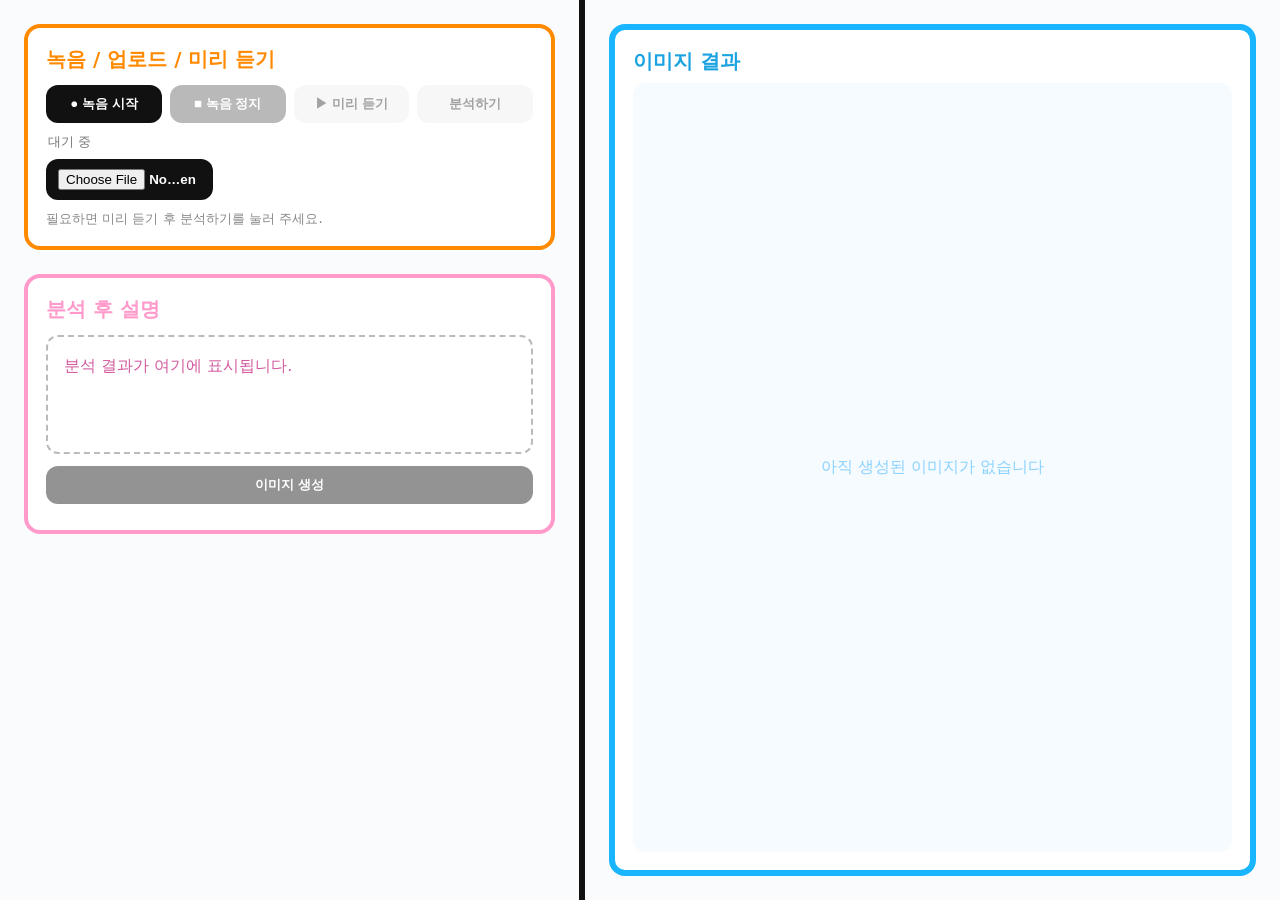
==== commit b9c38f55: "녹음 후 목소리 안 들림 / 파형 반응 없음" ====
--- a/templates/index.html
+++ b/templates/index.html
@@ -1,451 +1,411 @@
-<!DOCTYPE html>
-<html lang="ko">
-  <head>
-    <meta charset="utf-8" />
-    <title>Voice → (KO)설명 & (EN)프롬프트 → Image</title>
-    <meta name="viewport" content="width=device-width, initial-scale=1" />
-    <style>
-      :root {
-        --orange: #ff8a00;
-        --pink: #ff9acb;
-        --blue: #19b5fe;
-        --divider: #111;
-        --text: #222;
-        --muted: #888;
-        --bg: #fafbfc;
-      }
-      * {
-        box-sizing: border-box;
-      }
-      body {
-        margin: 0;
-        font-family: system-ui, -apple-system, Segoe UI, Roboto, Helvetica,
-          Arial, "Apple SD Gothic Neo", "Noto Sans KR", sans-serif;
-        background: var(--bg);
-        color: var(--text);
-      }
-
-      /* 전체 2열 레이아웃 */
-      .page {
-        display: grid;
-        grid-template-columns: 1fr 6px 1.2fr; /* 좌/구분선/우 */
-        gap: 0;
-        min-height: 100vh;
-      }
-      .divider {
-        background: var(--divider);
-        width: 6px;
-        height: 100%;
-      }
-      .left,
-      .right {
-        padding: 24px;
-      }
-
-      /* 좌측 상단: 녹음/업로드 박스(오렌지) */
-      .panel {
-        background: #fff;
-        border: 4px solid var(--orange);
-        border-radius: 12px;
-        padding: 18px;
-      }
-      .panel h2 {
-        margin: 0 0 12px;
-        color: var(--orange);
-        font-weight: 700;
-        font-size: 18px;
-      }
-
-      /* 좌측 하단: 분석 설명 박스(핑크) */
-      .panel-pink {
-        background: #fff;
-        border: 4px solid var(--pink);
-        border-radius: 12px;
-        padding: 18px;
-        margin-top: 32px;
-        min-height: 380px; /* 이미지처럼 여유 공간 */
-        display: flex;
-        flex-direction: column;
-      }
-      .panel-pink h2 {
-        margin: 0 0 12px;
-        color: var(--pink);
-        font-weight: 700;
-        font-size: 18px;
-      }
-      .ko-box {
-        flex: 1;
-        border: 2px dashed #bbb;
-        border-radius: 8px;
-        color: #d45a9e;
-        padding: 16px;
-        line-height: 1.6;
-        white-space: pre-wrap;
-      }
-      .tags {
-        margin-top: 10px;
-        display: flex;
-        flex-wrap: wrap;
-        gap: 6px;
-      }
-      .tag {
-        background: #ffe7f3;
-        color: #bf4c8f;
-        border: 1px solid #ffc8e7;
-        border-radius: 999px;
-        padding: 4px 10px;
-        font-size: 12px;
-      }
-      .row {
-        display: flex;
-        align-items: center;
-        gap: 10px;
-        flex-wrap: wrap;
-      }
-      .row + .row {
-        margin-top: 8px;
-      }
-
-      button,
-      .file {
-        appearance: none;
-        border: 0;
-        border-radius: 10px;
-        padding: 10px 14px;
-        font-weight: 600;
-        cursor: pointer;
-        background: #222;
-        color: #fff;
-      }
-      button.secondary {
-        background: #666;
-      }
-      button:disabled {
-        opacity: 0.45;
-        cursor: not-allowed;
-      }
-      small {
-        color: var(--muted);
-      }
-
-      /* 우측: 이미지 박스(블루) */
-      .image-panel {
-        background: #fff;
-        border: 6px solid var(--blue);
-        border-radius: 12px;
-        padding: 18px;
-        min-height: calc(100vh - 48px);
-        display: flex;
-        flex-direction: column;
-      }
-      .image-panel h2 {
-        margin: 0 0 8px;
-        color: #1aa3e0;
-        font-size: 18px;
-        font-weight: 700;
-      }
-      .image-wrap {
-        flex: 1;
-        display: grid;
-        place-items: center;
-        border-radius: 10px;
-        background: #f5fbff;
-        overflow: hidden;
-      }
-      .image-wrap img {
-        max-width: 100%;
-        height: auto;
-        display: block;
-      }
-      .prompt-debug {
-        margin-top: 10px;
-        padding: 10px;
-        background: #f2f5f8;
-        border-radius: 8px;
-        color: #334;
-        font-size: 12px;
-        white-space: pre-wrap;
-      }
-
-      @media (max-width: 980px) {
-        .page {
-          grid-template-columns: 1fr;
-        }
-        .divider {
-          display: none;
-        }
-        .image-panel {
-          min-height: auto;
-          margin-top: 18px;
-        }
-      }
-    </style>
-  </head>
-  <body>
-    <div class="page">
-      <!-- 좌측 -->
-      <div class="left">
-        <!-- 녹음/업로드 등(오렌지 박스) -->
-        <section class="panel">
-          <h2>녹음 / 분석 등</h2>
-          <div class="row">
-            <button id="btnRec">● 녹음 시작</button>
-            <button id="btnStop" class="secondary" disabled>■ 녹음 정지</button>
-            <small id="recStatus">대기 중</small>
-          </div>
-          <div class="row">
-            <input type="file" id="file" class="file" accept="audio/*" />
-            <button id="btnUpload">업로드로 분석</button>
-          </div>
-        </section>
-
-        <!-- 분석 후 설명(핑크 박스) -->
-        <section class="panel-pink">
-          <h2>분석 후 설명 나오는 곳</h2>
-          <div id="koBox" class="ko-box">분석 결과가 여기에 표시됩니다.</div>
-          <div class="tags" id="tags"></div>
-
-          <div class="row" style="margin-top: 12px">
-            <button id="btnToImage" disabled>이미지 생성</button>
-          </div>
-        </section>
-      </div>
-
-      <!-- 중앙 구분선 -->
-      <div class="divider"></div>
-
-      <!-- 우측: 이미지 -->
-      <div class="right">
-        <section class="image-panel">
-          <h2>이미지 나오는 화면</h2>
-          <div class="image-wrap" id="imageWrap">
-            <span style="color: #8ad2ff">아직 생성된 이미지가 없습니다</span>
-          </div>
-          <div id="promptDebug" class="prompt-debug" style="display: none"></div>
-        </section>
-      </div>
-    </div>
-
-    <script>
-  // ====== (필요시) 백엔드가 다른 포트/도메인일 때만 설정 ======
-  // 같은 오리진(예: index.html도 8000에서 서빙)이면 빈 문자열 유지
-  const API_BASE = ""; // 예: "http://127.0.0.1:8000"
-
-  // ---------- 공통 유틸 ----------
-  function normalizeArray(val) {
-    if (Array.isArray(val)) return val;
-    if (val == null) return [];
-    if (typeof val === "string") {
-      try { return normalizeArray(JSON.parse(val)); } catch {}
-      return val.split(/[,\s]+/).map(s => s.trim()).filter(Boolean);
-    }
-    if (typeof val === "object") {
-      const out = [];
-      for (const k in val) {
-        const v = val[k];
-        if (Array.isArray(v)) out.push(...v.map(String));
-        else if (v != null) out.push(String(v));
-      }
-      return out;
-    }
-    return [String(val)];
-  }
-
-  function normalizeTags(val) { return normalizeArray(val); }
-
-  // 응답 키 표준화(루트/중첩 & snake/camel 혼용 방지)
-  function normalizeResult(raw) {
-    const payload = raw?.result || raw?.data || raw || {};
-    const en_prompt =
-      payload.en_prompt ?? payload.enPrompt ?? payload.prompt_en ?? payload.prompt ?? "";
-    const negative_prompt =
-      payload.negative_prompt ?? payload.negativePrompt ?? payload.negative ?? "";
-
-    return {
-      ok: raw?.ok ?? true,
-      // 표시용
-      description: payload.description ?? "",
-      ko_explanation: payload.ko_explanation ?? payload.koExplanation ?? "",
-      // 프롬프트 표준 키
-      en_prompt: en_prompt,
-      negative_prompt: negative_prompt,
-      // 태그/팔레트 표준화
-      style_tags: normalizeArray(payload.style_tags ?? payload.styleTags ?? payload.tags ?? payload.tag ?? payload.keywords),
-      palette: normalizeArray(payload.palette),
-      seed_idea: payload.seed_idea ?? payload.seedIdea ?? "",
-      features: payload.features ?? null,
-    };
-  }
-
-  // ---------- 상태 ----------
-  let mediaRecorder, chunks = [];
-  let lastResult = null;
-
-  // ---------- UI 유틸 ----------
-  function setStatus(msg) {
-    document.getElementById("recStatus").textContent = msg;
-  }
-
-  function showImage(url) {
-    const wrap = document.getElementById("imageWrap");
-    wrap.innerHTML = "";
-    const img = document.createElement("img");
-    img.src = url;
-    img.alt = "result";
-    wrap.appendChild(img);
-  }
-
-  function debugPromptIfNeeded(res) {
-    const box = document.getElementById("promptDebug");
-    try {
-      const en = res?.en_prompt || "";
-      if (!en) { box.style.display = "none"; return; }
-
-      // negative는 세 가지 케이스 모두 고려
-      const neg = res?.negative_prompt || res?.negative || res?.negativePrompt || "";
-      const style = normalizeArray(res?.style_tags);
-      const palette = normalizeArray(res?.palette);
-      const seed = res?.seed_idea || "";
-      const features = res?.features;
-
-      let text = "[EN prompt]\n" + en;
-      if (neg) text += "\n\n[Negative]\n" + neg;
-      if (style.length) text += "\n\n[Style Tags]\n" + style.join(", ");
-      if (palette.length) text += "\n\n[Palette]\n" + palette.join(" ");
-      if (seed) text += "\n\n[Seed]\n" + seed;
-      if (features && typeof features === "object") {
-        text += "\n\n[Features]\n" + JSON.stringify(features, null, 2);
-      }
-
-      box.style.display = "block";
-      box.textContent = text;
-    } catch (e) {
-      console.warn("debugPromptIfNeeded failed:", e);
-      box.style.display = "none";
-    }
-  }
-
-  function fillUI(normalized) {
-    const ko = (normalized.ko_explanation || "").trim();
-    document.getElementById("koBox").textContent =
-      ko || (normalized.description || "설명을 생성하지 못했습니다.");
-
-    const tg = document.getElementById("tags");
-    tg.innerHTML = "";
-    normalizeArray(normalized.style_tags).forEach((t) => {
-      const s = document.createElement("span");
-      s.className = "tag";
-      s.textContent = t;
-      tg.appendChild(s);
-    });
-
-    debugPromptIfNeeded(normalized);
-    document.getElementById("btnToImage").disabled = !normalized.en_prompt;
-  }
-
-  // ---------- 분석 ----------
-  async function analyzeBlob(blob) {
-    const fd = new FormData();
-    fd.append("file", new File([blob], "record.webm", { type: "audio/webm" }));
-
-    const r = await fetch(`${API_BASE}/analyze_api`, { method: "POST", body: fd });
-    const raw = await r.json().catch(() => null);
-    if (!raw || raw.ok === false) {
-      alert(raw?.error || "분석 실패");
-      return;
-    }
-    const data = normalizeResult(raw);
-    lastResult = data;
-    fillUI(data);
-  }
-
-  // ---------- 녹음 ----------
-  document.getElementById("btnRec").onclick = async () => {
-    const stream = await navigator.mediaDevices.getUserMedia({ audio: true });
-    chunks = [];
-    mediaRecorder = new MediaRecorder(stream, { mimeType: "audio/webm" });
-    mediaRecorder.ondataavailable = (e) => { if (e.data.size) chunks.push(e.data); };
-    mediaRecorder.onstop = async () => {
-      const blob = new Blob(chunks, { type: "audio/webm" });
-      setStatus("분석 중…");
-      await analyzeBlob(blob);
-      setStatus("대기 중");
-    };
-    mediaRecorder.start();
-    setStatus("녹음 중…");
-    document.getElementById("btnStop").disabled = false;
-  };
-
-  document.getElementById("btnStop").onclick = () => {
-    if (mediaRecorder && mediaRecorder.state !== "inactive") {
-      mediaRecorder.stop();
-      document.getElementById("btnStop").disabled = true;
-    }
-  };
-
-  // ---------- 업로드 분석 ----------
-  document.getElementById("btnUpload").onclick = async () => {
-    const f = document.getElementById("file").files[0];
-    if (!f) { alert("파일을 선택하세요"); return; }
-    const fd = new FormData(); fd.append("file", f);
-    setStatus("분석 중…");
-    const r = await fetch(`${API_BASE}/analyze_api`, { method: "POST", body: fd });
-    const raw = await r.json().catch(()=>null);
-    if (!raw || raw.ok === false) {
-      alert(raw?.error || "분석 실패");
-      setStatus("대기 중");
-      return;
-    }
-    const data = normalizeResult(raw);
-    lastResult = data;
-    fillUI(data);
-    setStatus("대기 중");
-  };
-
-  // ---------- 이미지 생성 ----------
-  document.getElementById("btnToImage").onclick = async () => {
-  if (!lastResult?.en_prompt) {
-    alert("먼저 분석을 완료하세요.");
-    return;
-  }
-
-  const style   = (lastResult.style_tags || []).join(", ");
-  const palette = (lastResult.palette || []).join(" ");
-
-  // ✅ 항상 적용: avatar_hint_text가 있으면 무조건 붙임
-  const hint = lastResult.avatar?.avatar_hint_text
-    ? `, ${lastResult.avatar.avatar_hint_text}`
-    : "";
-
-  const composedPrompt = [
-    lastResult.en_prompt,
-    style   ? `, style: ${style}`   : "",
-    palette ? `, palette: ${palette}` : "",
-    hint
-  ].join("");
-
-  const r = await fetch(`${API_BASE}/image/render`, {
-    method: "POST",
-    headers: { "Content-Type": "application/json" },
-    body: JSON.stringify({
-      prompt: composedPrompt,
-      negativePrompt: lastResult.negative_prompt,
-      width: 768,
-      height: 768,
-    }),
-  });
-
-  if (!r.ok) {
-    const msg = await r.text().catch(()=> "");
-    alert(`Image API ${r.status}\n${msg || "Request failed"}`);
-    return;
-  }
-  const j = await r.json().catch(()=>null);
-  if (!j?.imageUrl) { alert(j?.error || "imageUrl이 응답에 없습니다."); return; }
-  showImage(j.imageUrl);
-};
-
-</script>
-
-  </body>
-</html>
+<!DOCTYPE html>
+<html lang="ko">
+  <head>
+    <meta charset="utf-8" />
+    <title>Povi</title>
+    <meta name="viewport" content="width=device-width, initial-scale=1" />
+    <style>
+      :root { --orange:#ff8a00; --pink:#ff9acb; --blue:#19b5fe; --divider:#111; --text:#222; --muted:#888; --bg:#fafbfc; }
+      *{box-sizing:border-box}
+      body{margin:0;font-family:system-ui,-apple-system,Segoe UI,Roboto,Helvetica,Arial,"Apple SD Gothic Neo","Noto Sans KR",sans-serif;background:var(--bg);color:var(--text)}
+      .page{display:grid;grid-template-columns:1fr 6px 1.2fr;gap:0;min-height:100vh}
+      .divider{background:var(--divider);width:6px;height:100%}
+      .left,.right{padding:24px}
+      .panel{background:#fff;border:4px solid var(--orange);border-radius:16px;padding:18px}
+      .panel h2{margin:0 0 12px;color:var(--orange);font-weight:800;font-size:20px}
+      .panel small.hint{color:var(--muted);display:block;margin-top:10px}
+      .panel-pink{background:#fff;border:4px solid var(--pink);border-radius:16px;padding:18px;margin-top:24px;min-height:260px;display:flex;flex-direction:column}
+      .panel-pink h2{margin:0 0 12px;color:var(--pink);font-weight:800;font-size:20px}
+      .ko-box{flex:1;border:2px dashed #bbb;border-radius:12px;color:#d45a9e;padding:16px;line-height:1.6;white-space:pre-wrap}
+      .controls{display:grid;grid-template-columns:repeat(4,1fr);gap:8px;margin-bottom:8px}
+      .controls2{display:grid;grid-template-columns:1.1fr 1fr 1fr;gap:8px;margin-top:8px}
+      input[type="file"]{display:block;width:100%;padding:10px 12px;border-radius:12px;background:#111;color:#fff;border:0;font-weight:700}
+      .btn{display:inline-flex;justify-content:center;align-items:center;width:100%;padding:10px 12px;border-radius:12px;font-weight:800;border:0;cursor:pointer;transition:transform .03s ease, opacity .2s}
+      .btn:active{transform:translateY(1px)}
+      .btn-primary{background:#111;color:#fff}
+      .btn-secondary{background:#666;color:#fff}
+      .btn-ghost{background:#eee;color:#333}
+      .btn:disabled{opacity:.45;cursor:not-allowed}
+      .wave-box{display:none;margin-top:8px;border-radius:12px;overflow:hidden;background:#111;border:1px dashed #333}
+      .audio-box{margin-top:10px;background:#fafafa;border:1px dashed #ccc;border-radius:12px;padding:10px;display:none}
+      .image-panel{background:#fff;border:6px solid var(--blue);border-radius:16px;padding:18px;min-height:calc(100vh - 48px);display:flex;flex-direction:column}
+      .image-panel h2{margin:0 0 8px;color:#1aa3e0;font-size:20px;font-weight:800}
+      .image-wrap{flex:1;display:grid;place-items:center;border-radius:12px;background:#f5fbff;overflow:hidden}
+      .image-wrap img{max-width:100%;height:auto;display:block}
+      .prompt-debug{margin-top:10px;padding:10px;background:#f2f5f8;border-radius:12px;color:#334;font-size:12px;white-space:pre-wrap;display:none}
+      @media (max-width:980px){.page{grid-template-columns:1fr}.divider{display:none}.controls{grid-template-columns:repeat(2,1fr)}.controls2{grid-template-columns:1fr 1fr}.image-panel{min-height:auto;margin-top:18px}}
+    </style>
+  </head>
+  <body>
+    <div class="page">
+      <div class="left">
+        <section class="panel">
+          <h2>녹음 / 업로드 / 미리 듣기</h2>
+
+          <!-- Row 1: 녹음 제어 -->
+          <div class="controls">
+            <button id="btnRec" class="btn btn-primary">● 녹음 시작</button>
+            <button id="btnStop" class="btn btn-secondary" disabled>■ 녹음 정지</button>
+            <button id="btnPreview" class="btn btn-ghost" disabled>▶ 미리 듣기</button>
+            <button id="btnAnalyze" class="btn btn-ghost" disabled>분석하기</button>
+          </div>
+          <small id="recStatus" style="margin-left:2px;color:#777">대기 중</small>
+
+          <!-- Row 2: 업로드(파일 선택만) -->
+          <div class="controls2">
+            <input type="file" id="file" accept="audio/*" />
+            <div></div><div></div>
+          </div>
+
+          <!-- Waveform canvas (녹음 중에만 표시) -->
+          <div class="wave-box" id="waveBox">
+            <canvas id="waveform" height="120" style="width:100%;height:120px;display:block"></canvas>
+          </div>
+
+          <div class="audio-box" id="audioBox">
+            <audio id="player" controls style="width:100%"></audio>
+          </div>
+          <small class="hint">필요하면 미리 듣기 후 분석하기를 눌러 주세요.</small>
+        </section>
+
+        <section class="panel-pink">
+          <h2>분석 후 설명</h2>
+          <div id="koBox" class="ko-box">분석 결과가 여기에 표시됩니다.</div>
+          <div class="controls" style="grid-template-columns:1fr; margin-top:12px">
+            <button id="btnToImage" class="btn btn-primary" disabled>이미지 생성</button>
+          </div>
+        </section>
+      </div>
+
+      <div class="divider"></div>
+
+      <div class="right">
+        <section class="image-panel">
+          <h2>이미지 결과</h2>
+          <div class="image-wrap" id="imageWrap">
+            <span style="color:#8ad2ff">아직 생성된 이미지가 없습니다</span>
+          </div>
+          <div id="promptDebug" class="prompt-debug"></div>
+        </section>
+      </div>
+    </div>
+
+<script>
+  const API_BASE = "";
+
+  function normalizeArray(val){
+    if(Array.isArray(val)) return val;
+    if(val == null) return [];
+    if(typeof val === "string"){
+      try{ return normalizeArray(JSON.parse(val)); }catch{}
+      return val.split(/[,\s]+/).map(s=>s.trim()).filter(Boolean);
+    }
+    if(typeof val === "object"){
+      const out=[]; for(const k in val){ const v=val[k];
+        if(Array.isArray(v)) out.push(...v.map(String));
+        else if(v!=null) out.push(String(v));
+      } return out;
+    }
+    return [String(val)];
+  }
+  function normalizeResult(raw){
+    const payload = raw?.result || raw?.data || raw || {};
+    const en_prompt = payload.en_prompt ?? payload.enPrompt ?? payload.prompt_en ?? payload.prompt ?? "";
+    const negative_prompt = payload.negative_prompt ?? payload.negativePrompt ?? payload.negative ?? "";
+    return {
+      ok: raw?.ok ?? true,
+      description: payload.description ?? "",
+      ko_explanation: payload.ko_explanation ?? payload.koExplanation ?? payload.description ?? "",
+      en_prompt, negative_prompt,
+      style_tags: normalizeArray(payload.style_tags ?? payload.styleTags ?? payload.tags ?? payload.tag ?? payload.keywords),
+      palette: normalizeArray(payload.palette),
+      seed_idea: payload.seed_idea ?? payload.seedIdea ?? payload.seed ?? "",
+      features: payload.features ?? null,
+    };
+  }
+
+  let mediaRecorder, chunks=[];
+  let currentBlob=null, lastBlobUrl=null, fileBlobUrl=null;
+  let lastResult=null;
+
+  // Waveform globals
+  let audioCtx, analyser, sourceNode, dataArray, animationId;
+  const waveformCanvas = document.getElementById("waveform");
+  const waveBox = document.getElementById("waveBox");
+  const canvasCtx = waveformCanvas.getContext("2d");
+
+  const btnRec=document.getElementById("btnRec");
+  const btnStop=document.getElementById("btnStop");
+  const btnPreview=document.getElementById("btnPreview");
+  const btnAnalyze=document.getElementById("btnAnalyze");
+  const player=document.getElementById("player");
+  const audioBox=document.getElementById("audioBox");
+  const fileInput=document.getElementById("file");
+
+  function setStatus(msg){ document.getElementById("recStatus").textContent = msg; }
+  function showImage(url){
+    const wrap=document.getElementById("imageWrap");
+    wrap.innerHTML=""; const img=document.createElement("img"); img.src=url; img.alt="result"; wrap.appendChild(img);
+  }
+  function hideDebug(){ const box=document.getElementById("promptDebug"); box.style.display="none"; box.textContent=""; }
+
+  function cleanText(txt) {
+    if (!txt) return "";
+    let out = txt;
+    out = out.replace(/\b(negative|prompt|style|tag|palette|seed|cheeky|cartoon|outline|colors?)\b/gi, "");
+    out = out.replace(/\[[^\]]*\]|\([^\)]*\)|\b[A-Za-z#0-9\-\_]{2,}\b/g, "");
+    out = out.replace(/\s{2,}/g, " ").trim();
+    return out;
+  }
+
+  function fillUI(n){
+    const ko=cleanText(n.ko_explanation || n.description);
+    document.getElementById("koBox").textContent = ko || "설명을 생성하지 못했습니다.";
+    hideDebug();
+    document.getElementById("btnToImage").disabled = !n.en_prompt;
+  }
+
+  function updateActionButtons(){
+    const hasRecord = !!currentBlob;
+    const hasFile = !!(fileInput.files && fileInput.files[0]);
+    const enabled = hasRecord || hasFile;
+    btnPreview.disabled = !enabled;
+    btnAnalyze.disabled = !enabled;
+  }
+
+  function getPreviewSource(){
+    if(currentBlob) return { type:"record", blob: currentBlob };
+    const f = fileInput.files?.[0];
+    if(f) return { type:"file", file: f };
+    return null;
+  }
+
+  async function analyzeCurrent(){
+    const src = getPreviewSource();
+    if(!src){ alert("녹음하거나 파일을 선택하세요."); return; }
+    const fd = new FormData();
+    if(src.type === "record"){
+      fd.append("file", new File([src.blob], "record.webm", {type:"audio/webm"}));
+    } else {
+      fd.append("file", src.file);
+    }
+    setStatus("분석 중…");
+    const r=await fetch(`${API_BASE}/analyze_api`,{method:"POST",body:fd});
+    const raw=await r.json().catch(()=>null);
+    if(!raw || raw.ok===false){ alert(raw?.error || "분석 실패"); setStatus("대기 중"); return; }
+    const data=normalizeResult(raw); lastResult=data; fillUI(data); setStatus("대기 중");
+  }
+
+  // ===== Waveform drawing =====
+  function startWaveform(stream){
+    waveBox.style.display = "block";
+    // Resize canvas to actual CSS width
+    waveformCanvas.width = waveformCanvas.clientWidth;
+
+    audioCtx = new (window.AudioContext || window.webkitAudioContext)();
+    analyser = audioCtx.createAnalyser();
+    sourceNode = audioCtx.createMediaStreamSource(stream);
+    sourceNode.connect(analyser);
+
+    analyser.fftSize = 2048;
+    const bufferLength = analyser.fftSize;
+    dataArray = new Uint8Array(bufferLength);
+
+    function draw(){
+      animationId = requestAnimationFrame(draw);
+      analyser.getByteTimeDomainData(dataArray);
+
+      canvasCtx.fillStyle = "#111";
+      canvasCtx.fillRect(0, 0, waveformCanvas.width, waveformCanvas.height);
+
+      canvasCtx.lineWidth = 2;
+      canvasCtx.strokeStyle = "#ff8a00";
+      canvasCtx.beginPath();
+
+      const sliceWidth = waveformCanvas.width / bufferLength;
+      let x = 0;
+      for(let i=0;i<bufferLength;i++){
+        const v = dataArray[i] / 128.0;
+        const y = (v * waveformCanvas.height/2);
+        if(i===0) canvasCtx.moveTo(x, y);
+        else canvasCtx.lineTo(x, y);
+        x += sliceWidth;
+      }
+      canvasCtx.lineTo(waveformCanvas.width, waveformCanvas.height/2);
+      canvasCtx.stroke();
+    }
+    draw();
+  }
+
+  function stopWaveform(){
+    if(animationId) cancelAnimationFrame(animationId);
+    if(audioCtx){ audioCtx.close(); audioCtx = null; }
+    waveBox.style.display = "none";
+    // clear canvas
+    canvasCtx.clearRect(0,0,waveformCanvas.width,waveformCanvas.height);
+  }
+
+  // ===== Recording / UI events =====
+  btnRec.onclick=async ()=>{
+    const stream=await navigator.mediaDevices.getUserMedia({audio:true});
+    startWaveform(stream);   // start drawing
+    chunks=[]; currentBlob=null; if(lastBlobUrl) URL.revokeObjectURL(lastBlobUrl);
+    mediaRecorder=new MediaRecorder(stream,{mimeType:"audio/webm"});
+    mediaRecorder.ondataavailable=(e)=>{ if(e.data.size) chunks.push(e.data); };
+    mediaRecorder.onstop=()=>{
+      currentBlob=new Blob(chunks,{type:"audio/webm"});
+      // stop waveform when recorder stops
+      stopWaveform();
+      setStatus("녹음 완료 — 미리 듣기 가능");
+      btnStop.disabled=true;
+      updateActionButtons();
+    };
+    mediaRecorder.start();
+    setStatus("녹음 중…");
+    btnStop.disabled=false;
+    updateActionButtons();
+  };
+
+  btnStop.onclick=()=>{
+    if(mediaRecorder && mediaRecorder.state!=="inactive"){
+      mediaRecorder.stop();
+    }
+  };
+
+  btnPreview.onclick=()=>{
+    const src = getPreviewSource();
+    if(!src){ alert("녹음하거나 파일을 선택하세요."); return; }
+    if(lastBlobUrl) URL.revokeObjectURL(lastBlobUrl);
+    if(src.type === "record"){
+      lastBlobUrl = URL.createObjectURL(src.blob);
+    } else {
+      if(fileBlobUrl) URL.revokeObjectURL(fileBlobUrl);
+      fileBlobUrl = URL.createObjectURL(src.file);
+      lastBlobUrl = fileBlobUrl;
+    }
+    player.src = lastBlobUrl;
+    audioBox.style.display = "block"; // show player only when previewing
+    player.play().catch(()=>{});
+  };
+
+  btnAnalyze.onclick=analyzeCurrent;
+
+  fileInput.addEventListener("change",()=>{
+    const f=fileInput.files?.[0];
+    if(f){ currentBlob=null; } // prefer uploaded file when exists
+    updateActionButtons();
+  });
+
+  document.getElementById("btnToImage").onclick=async ()=>{
+    if(!lastResult?.en_prompt){ alert("먼저 분석을 완료하세요."); return; }
+    const r=await fetch(`${API_BASE}/image/render`,{
+      method:"POST",
+      headers:{"Content-Type":"application/json"},
+      body:JSON.stringify({ prompt:lastResult.en_prompt, negativePrompt:lastResult.negative_prompt, width:768, height:768 }),
+    });
+    if(!r.ok){ const msg=await r.text().catch(()=> ""); alert(`Image API ${r.status}\n${msg||"Request failed"}`); return; }
+    const j=await r.json().catch(()=>null);
+    if(!j?.imageUrl){ alert(j?.error || "imageUrl이 응답에 없습니다."); return; }
+    showImage(j.imageUrl);
+  };
+
+// ===== Enhancements: codec fallback, audio context resume, robust preview =====
+let gStream = null;
+
+// pick best mimeType
+function pickMime(){
+  const candidates = [
+    "audio/webm;codecs=opus",
+    "audio/webm",
+    "audio/mp4",
+    "audio/ogg;codecs=opus"
+  ];
+  for (const m of candidates){
+    try { if (MediaRecorder.isTypeSupported(m)) return m; } catch {}
+  }
+  return "";
+}
+
+// ensure audio context is running (some browsers start suspended)
+async function ensureCtx(){
+  try {
+    if (audioCtx && audioCtx.state === "suspended") {
+      await audioCtx.resume();
+    }
+  } catch(e){/*noop*/}
+}
+document.addEventListener("visibilitychange", ensureCtx);
+
+// robust play helper
+async function safePlay(el){
+  try{
+    el.volume = 1;
+    el.muted = false;
+    el.pause();
+    el.load();
+    await el.play();
+  }catch(e){
+    // show a friendly hint
+    console.warn("Autoplay prevented or play failed:", e);
+    setStatus("재생 버튼(▶)을 누르거나 시스템 볼륨/출력 장치를 확인하세요.");
+  }
+}
+
+// Resize canvas to container width
+(function(){
+  const ro = new ResizeObserver(()=>{
+    const w = waveformCanvas.clientWidth || 600;
+    waveformCanvas.width = w;
+  });
+  ro.observe(waveformCanvas);
+})();
+
+// override record handlers to keep the gStream and use codec fallback
+btnRec.onclick = async ()=>{
+  const stream=await navigator.mediaDevices.getUserMedia({audio:true});
+  gStream = stream;
+  await ensureCtx();
+  startWaveform(stream);
+  chunks=[]; currentBlob=null; if(lastBlobUrl) URL.revokeObjectURL(lastBlobUrl);
+  const mime = pickMime();
+  try{
+    mediaRecorder=new MediaRecorder(stream, mime ? {mimeType: mime} : undefined);
+  }catch(e){
+    mediaRecorder=new MediaRecorder(stream);
+  }
+  mediaRecorder.ondataavailable=(e)=>{ if(e.data.size) chunks.push(e.data); };
+  mediaRecorder.onstop=()=>{
+    const blobType = mime || "audio/webm";
+    currentBlob=new Blob(chunks,{type: blobType});
+    stopWaveform();
+    setStatus("녹음 완료 — 미리 듣기 가능");
+    btnStop.disabled=true;
+    updateActionButtons();
+    // stop input tracks after capture
+    try{ gStream.getTracks().forEach(t=>t.stop()); }catch{}
+    gStream = null;
+  };
+  mediaRecorder.start();
+  setStatus("녹음 중…");
+  btnStop.disabled=false;
+  updateActionButtons();
+};
+
+btnPreview.onclick=()=>{
+  const src = getPreviewSource();
+  if(!src){ alert("녹음하거나 파일을 선택하세요."); return; }
+  if(lastBlobUrl) URL.revokeObjectURL(lastBlobUrl);
+  if(src.type === "record"){
+    lastBlobUrl = URL.createObjectURL(src.blob);
+  } else {
+    if(fileBlobUrl) URL.revokeObjectURL(fileBlobUrl);
+    fileBlobUrl = URL.createObjectURL(src.file);
+    lastBlobUrl = fileBlobUrl;
+  }
+  player.src = lastBlobUrl;
+  audioBox.style.display = "block";
+  safePlay(player);
+};
+</script>
+  </body>
+</html>
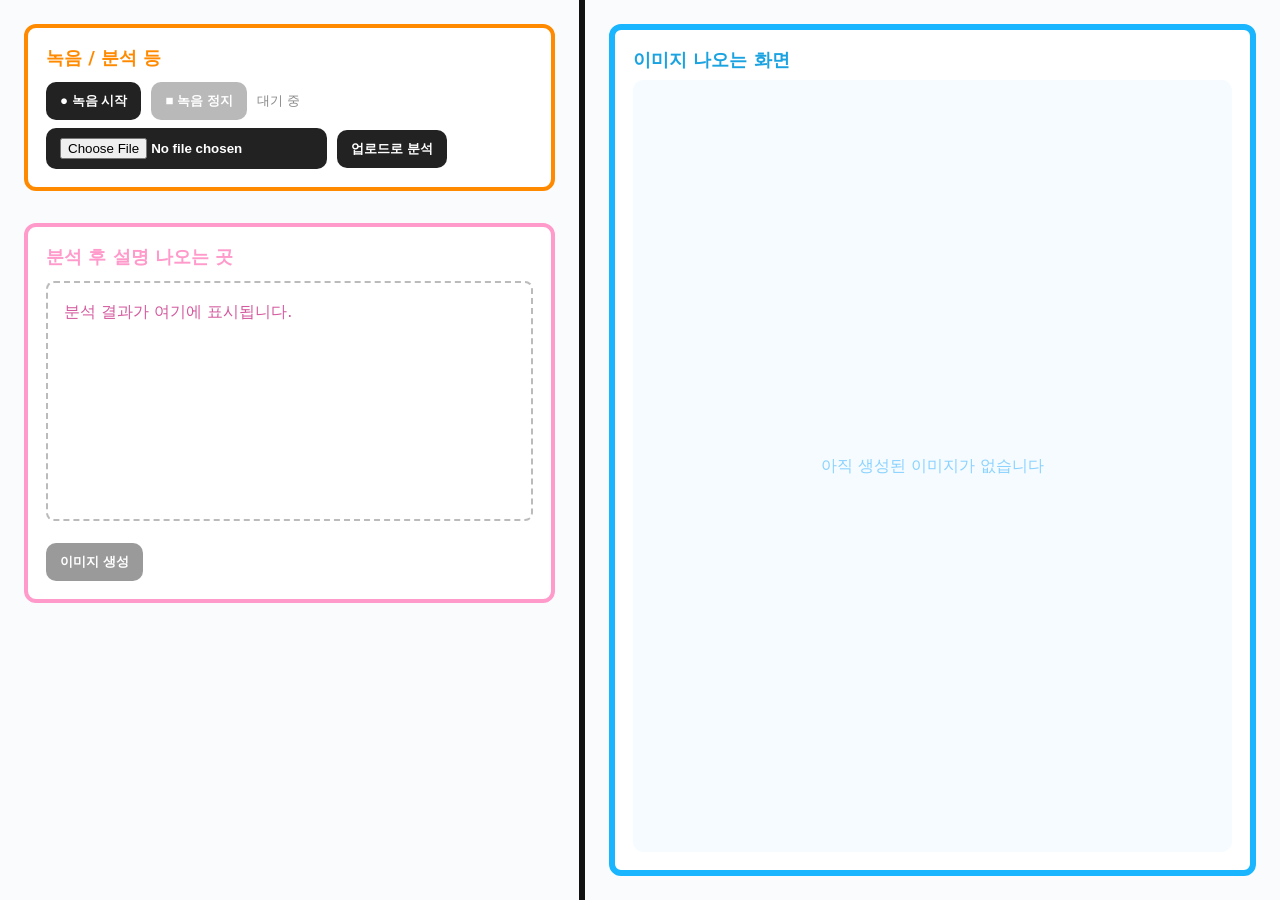
==== commit 1e0303bc: "병합" ====
--- a/templates/index.html
+++ b/templates/index.html
@@ -2,410 +2,450 @@
 <html lang="ko">
   <head>
     <meta charset="utf-8" />
-    <title>Povi</title>
+    <title>Voice → (KO)설명 & (EN)프롬프트 → Image</title>
     <meta name="viewport" content="width=device-width, initial-scale=1" />
     <style>
-      :root { --orange:#ff8a00; --pink:#ff9acb; --blue:#19b5fe; --divider:#111; --text:#222; --muted:#888; --bg:#fafbfc; }
-      *{box-sizing:border-box}
-      body{margin:0;font-family:system-ui,-apple-system,Segoe UI,Roboto,Helvetica,Arial,"Apple SD Gothic Neo","Noto Sans KR",sans-serif;background:var(--bg);color:var(--text)}
-      .page{display:grid;grid-template-columns:1fr 6px 1.2fr;gap:0;min-height:100vh}
-      .divider{background:var(--divider);width:6px;height:100%}
-      .left,.right{padding:24px}
-      .panel{background:#fff;border:4px solid var(--orange);border-radius:16px;padding:18px}
-      .panel h2{margin:0 0 12px;color:var(--orange);font-weight:800;font-size:20px}
-      .panel small.hint{color:var(--muted);display:block;margin-top:10px}
-      .panel-pink{background:#fff;border:4px solid var(--pink);border-radius:16px;padding:18px;margin-top:24px;min-height:260px;display:flex;flex-direction:column}
-      .panel-pink h2{margin:0 0 12px;color:var(--pink);font-weight:800;font-size:20px}
-      .ko-box{flex:1;border:2px dashed #bbb;border-radius:12px;color:#d45a9e;padding:16px;line-height:1.6;white-space:pre-wrap}
-      .controls{display:grid;grid-template-columns:repeat(4,1fr);gap:8px;margin-bottom:8px}
-      .controls2{display:grid;grid-template-columns:1.1fr 1fr 1fr;gap:8px;margin-top:8px}
-      input[type="file"]{display:block;width:100%;padding:10px 12px;border-radius:12px;background:#111;color:#fff;border:0;font-weight:700}
-      .btn{display:inline-flex;justify-content:center;align-items:center;width:100%;padding:10px 12px;border-radius:12px;font-weight:800;border:0;cursor:pointer;transition:transform .03s ease, opacity .2s}
-      .btn:active{transform:translateY(1px)}
-      .btn-primary{background:#111;color:#fff}
-      .btn-secondary{background:#666;color:#fff}
-      .btn-ghost{background:#eee;color:#333}
-      .btn:disabled{opacity:.45;cursor:not-allowed}
-      .wave-box{display:none;margin-top:8px;border-radius:12px;overflow:hidden;background:#111;border:1px dashed #333}
-      .audio-box{margin-top:10px;background:#fafafa;border:1px dashed #ccc;border-radius:12px;padding:10px;display:none}
-      .image-panel{background:#fff;border:6px solid var(--blue);border-radius:16px;padding:18px;min-height:calc(100vh - 48px);display:flex;flex-direction:column}
-      .image-panel h2{margin:0 0 8px;color:#1aa3e0;font-size:20px;font-weight:800}
-      .image-wrap{flex:1;display:grid;place-items:center;border-radius:12px;background:#f5fbff;overflow:hidden}
-      .image-wrap img{max-width:100%;height:auto;display:block}
-      .prompt-debug{margin-top:10px;padding:10px;background:#f2f5f8;border-radius:12px;color:#334;font-size:12px;white-space:pre-wrap;display:none}
-      @media (max-width:980px){.page{grid-template-columns:1fr}.divider{display:none}.controls{grid-template-columns:repeat(2,1fr)}.controls2{grid-template-columns:1fr 1fr}.image-panel{min-height:auto;margin-top:18px}}
+      :root {
+        --orange: #ff8a00;
+        --pink: #ff9acb;
+        --blue: #19b5fe;
+        --divider: #111;
+        --text: #222;
+        --muted: #888;
+        --bg: #fafbfc;
+      }
+      * {
+        box-sizing: border-box;
+      }
+      body {
+        margin: 0;
+        font-family: system-ui, -apple-system, Segoe UI, Roboto, Helvetica,
+          Arial, "Apple SD Gothic Neo", "Noto Sans KR", sans-serif;
+        background: var(--bg);
+        color: var(--text);
+      }
+
+      /* 전체 2열 레이아웃 */
+      .page {
+        display: grid;
+        grid-template-columns: 1fr 6px 1.2fr; /* 좌/구분선/우 */
+        gap: 0;
+        min-height: 100vh;
+      }
+      .divider {
+        background: var(--divider);
+        width: 6px;
+        height: 100%;
+      }
+      .left,
+      .right {
+        padding: 24px;
+      }
+
+      /* 좌측 상단: 녹음/업로드 박스(오렌지) */
+      .panel {
+        background: #fff;
+        border: 4px solid var(--orange);
+        border-radius: 12px;
+        padding: 18px;
+      }
+      .panel h2 {
+        margin: 0 0 12px;
+        color: var(--orange);
+        font-weight: 700;
+        font-size: 18px;
+      }
+
+      /* 좌측 하단: 분석 설명 박스(핑크) */
+      .panel-pink {
+        background: #fff;
+        border: 4px solid var(--pink);
+        border-radius: 12px;
+        padding: 18px;
+        margin-top: 32px;
+        min-height: 380px; /* 이미지처럼 여유 공간 */
+        display: flex;
+        flex-direction: column;
+      }
+      .panel-pink h2 {
+        margin: 0 0 12px;
+        color: var(--pink);
+        font-weight: 700;
+        font-size: 18px;
+      }
+      .ko-box {
+        flex: 1;
+        border: 2px dashed #bbb;
+        border-radius: 8px;
+        color: #d45a9e;
+        padding: 16px;
+        line-height: 1.6;
+        white-space: pre-wrap;
+      }
+      .tags {
+        margin-top: 10px;
+        display: flex;
+        flex-wrap: wrap;
+        gap: 6px;
+      }
+      .tag {
+        background: #ffe7f3;
+        color: #bf4c8f;
+        border: 1px solid #ffc8e7;
+        border-radius: 999px;
+        padding: 4px 10px;
+        font-size: 12px;
+      }
+      .row {
+        display: flex;
+        align-items: center;
+        gap: 10px;
+        flex-wrap: wrap;
+      }
+      .row + .row {
+        margin-top: 8px;
+      }
+
+      button,
+      .file {
+        appearance: none;
+        border: 0;
+        border-radius: 10px;
+        padding: 10px 14px;
+        font-weight: 600;
+        cursor: pointer;
+        background: #222;
+        color: #fff;
+      }
+      button.secondary {
+        background: #666;
+      }
+      button:disabled {
+        opacity: 0.45;
+        cursor: not-allowed;
+      }
+      small {
+        color: var(--muted);
+      }
+
+      /* 우측: 이미지 박스(블루) */
+      .image-panel {
+        background: #fff;
+        border: 6px solid var(--blue);
+        border-radius: 12px;
+        padding: 18px;
+        min-height: calc(100vh - 48px);
+        display: flex;
+        flex-direction: column;
+      }
+      .image-panel h2 {
+        margin: 0 0 8px;
+        color: #1aa3e0;
+        font-size: 18px;
+        font-weight: 700;
+      }
+      .image-wrap {
+        flex: 1;
+        display: grid;
+        place-items: center;
+        border-radius: 10px;
+        background: #f5fbff;
+        overflow: hidden;
+      }
+      .image-wrap img {
+        max-width: 100%;
+        height: auto;
+        display: block;
+      }
+      .prompt-debug {
+        margin-top: 10px;
+        padding: 10px;
+        background: #f2f5f8;
+        border-radius: 8px;
+        color: #334;
+        font-size: 12px;
+        white-space: pre-wrap;
+      }
+
+      @media (max-width: 980px) {
+        .page {
+          grid-template-columns: 1fr;
+        }
+        .divider {
+          display: none;
+        }
+        .image-panel {
+          min-height: auto;
+          margin-top: 18px;
+        }
+      }
     </style>
   </head>
   <body>
     <div class="page">
+      <!-- 좌측 -->
       <div class="left">
+        <!-- 녹음/업로드 등(오렌지 박스) -->
         <section class="panel">
-          <h2>녹음 / 업로드 / 미리 듣기</h2>
-
-          <!-- Row 1: 녹음 제어 -->
-          <div class="controls">
-            <button id="btnRec" class="btn btn-primary">● 녹음 시작</button>
-            <button id="btnStop" class="btn btn-secondary" disabled>■ 녹음 정지</button>
-            <button id="btnPreview" class="btn btn-ghost" disabled>▶ 미리 듣기</button>
-            <button id="btnAnalyze" class="btn btn-ghost" disabled>분석하기</button>
+          <h2>녹음 / 분석 등</h2>
+          <div class="row">
+            <button id="btnRec">● 녹음 시작</button>
+            <button id="btnStop" class="secondary" disabled>■ 녹음 정지</button>
+            <small id="recStatus">대기 중</small>
           </div>
-          <small id="recStatus" style="margin-left:2px;color:#777">대기 중</small>
-
-          <!-- Row 2: 업로드(파일 선택만) -->
-          <div class="controls2">
-            <input type="file" id="file" accept="audio/*" />
-            <div></div><div></div>
+          <div class="row">
+            <input type="file" id="file" class="file" accept="audio/*" />
+            <button id="btnUpload">업로드로 분석</button>
           </div>
-
-          <!-- Waveform canvas (녹음 중에만 표시) -->
-          <div class="wave-box" id="waveBox">
-            <canvas id="waveform" height="120" style="width:100%;height:120px;display:block"></canvas>
-          </div>
-
-          <div class="audio-box" id="audioBox">
-            <audio id="player" controls style="width:100%"></audio>
-          </div>
-          <small class="hint">필요하면 미리 듣기 후 분석하기를 눌러 주세요.</small>
         </section>
 
+        <!-- 분석 후 설명(핑크 박스) -->
         <section class="panel-pink">
-          <h2>분석 후 설명</h2>
+          <h2>분석 후 설명 나오는 곳</h2>
           <div id="koBox" class="ko-box">분석 결과가 여기에 표시됩니다.</div>
-          <div class="controls" style="grid-template-columns:1fr; margin-top:12px">
-            <button id="btnToImage" class="btn btn-primary" disabled>이미지 생성</button>
+          <div class="tags" id="tags"></div>
+
+          <div class="row" style="margin-top: 12px">
+            <button id="btnToImage" disabled>이미지 생성</button>
           </div>
         </section>
       </div>
 
+      <!-- 중앙 구분선 -->
       <div class="divider"></div>
 
+      <!-- 우측: 이미지 -->
       <div class="right">
         <section class="image-panel">
-          <h2>이미지 결과</h2>
+          <h2>이미지 나오는 화면</h2>
           <div class="image-wrap" id="imageWrap">
-            <span style="color:#8ad2ff">아직 생성된 이미지가 없습니다</span>
+            <span style="color: #8ad2ff">아직 생성된 이미지가 없습니다</span>
           </div>
-          <div id="promptDebug" class="prompt-debug"></div>
+          <div id="promptDebug" class="prompt-debug" style="display: none"></div>
         </section>
       </div>
     </div>
 
-<script>
-  const API_BASE = "";
-
-  function normalizeArray(val){
-    if(Array.isArray(val)) return val;
-    if(val == null) return [];
-    if(typeof val === "string"){
-      try{ return normalizeArray(JSON.parse(val)); }catch{}
-      return val.split(/[,\s]+/).map(s=>s.trim()).filter(Boolean);
-    }
-    if(typeof val === "object"){
-      const out=[]; for(const k in val){ const v=val[k];
-        if(Array.isArray(v)) out.push(...v.map(String));
-        else if(v!=null) out.push(String(v));
-      } return out;
+    <script>
+  // ====== (필요시) 백엔드가 다른 포트/도메인일 때만 설정 ======
+  // 같은 오리진(예: index.html도 8000에서 서빙)이면 빈 문자열 유지
+  const API_BASE = ""; // 예: "http://127.0.0.1:8000"
+
+  // ---------- 공통 유틸 ----------
+  function normalizeArray(val) {
+    if (Array.isArray(val)) return val;
+    if (val == null) return [];
+    if (typeof val === "string") {
+      try { return normalizeArray(JSON.parse(val)); } catch {}
+      return val.split(/[,\s]+/).map(s => s.trim()).filter(Boolean);
+    }
+    if (typeof val === "object") {
+      const out = [];
+      for (const k in val) {
+        const v = val[k];
+        if (Array.isArray(v)) out.push(...v.map(String));
+        else if (v != null) out.push(String(v));
+      }
+      return out;
     }
     return [String(val)];
   }
-  function normalizeResult(raw){
+
+  function normalizeTags(val) { return normalizeArray(val); }
+
+  // 응답 키 표준화(루트/중첩 & snake/camel 혼용 방지)
+  function normalizeResult(raw) {
     const payload = raw?.result || raw?.data || raw || {};
-    const en_prompt = payload.en_prompt ?? payload.enPrompt ?? payload.prompt_en ?? payload.prompt ?? "";
-    const negative_prompt = payload.negative_prompt ?? payload.negativePrompt ?? payload.negative ?? "";
+    const en_prompt =
+      payload.en_prompt ?? payload.enPrompt ?? payload.prompt_en ?? payload.prompt ?? "";
+    const negative_prompt =
+      payload.negative_prompt ?? payload.negativePrompt ?? payload.negative ?? "";
+
     return {
       ok: raw?.ok ?? true,
+      // 표시용
       description: payload.description ?? "",
-      ko_explanation: payload.ko_explanation ?? payload.koExplanation ?? payload.description ?? "",
-      en_prompt, negative_prompt,
+      ko_explanation: payload.ko_explanation ?? payload.koExplanation ?? "",
+      // 프롬프트 표준 키
+      en_prompt: en_prompt,
+      negative_prompt: negative_prompt,
+      // 태그/팔레트 표준화
       style_tags: normalizeArray(payload.style_tags ?? payload.styleTags ?? payload.tags ?? payload.tag ?? payload.keywords),
       palette: normalizeArray(payload.palette),
-      seed_idea: payload.seed_idea ?? payload.seedIdea ?? payload.seed ?? "",
+      seed_idea: payload.seed_idea ?? payload.seedIdea ?? "",
       features: payload.features ?? null,
     };
   }
 
-  let mediaRecorder, chunks=[];
-  let currentBlob=null, lastBlobUrl=null, fileBlobUrl=null;
-  let lastResult=null;
-
-  // Waveform globals
-  let audioCtx, analyser, sourceNode, dataArray, animationId;
-  const waveformCanvas = document.getElementById("waveform");
-  const waveBox = document.getElementById("waveBox");
-  const canvasCtx = waveformCanvas.getContext("2d");
-
-  const btnRec=document.getElementById("btnRec");
-  const btnStop=document.getElementById("btnStop");
-  const btnPreview=document.getElementById("btnPreview");
-  const btnAnalyze=document.getElementById("btnAnalyze");
-  const player=document.getElementById("player");
-  const audioBox=document.getElementById("audioBox");
-  const fileInput=document.getElementById("file");
-
-  function setStatus(msg){ document.getElementById("recStatus").textContent = msg; }
-  function showImage(url){
-    const wrap=document.getElementById("imageWrap");
-    wrap.innerHTML=""; const img=document.createElement("img"); img.src=url; img.alt="result"; wrap.appendChild(img);
-  }
-  function hideDebug(){ const box=document.getElementById("promptDebug"); box.style.display="none"; box.textContent=""; }
-
-  function cleanText(txt) {
-    if (!txt) return "";
-    let out = txt;
-    out = out.replace(/\b(negative|prompt|style|tag|palette|seed|cheeky|cartoon|outline|colors?)\b/gi, "");
-    out = out.replace(/\[[^\]]*\]|\([^\)]*\)|\b[A-Za-z#0-9\-\_]{2,}\b/g, "");
-    out = out.replace(/\s{2,}/g, " ").trim();
-    return out;
-  }
-
-  function fillUI(n){
-    const ko=cleanText(n.ko_explanation || n.description);
-    document.getElementById("koBox").textContent = ko || "설명을 생성하지 못했습니다.";
-    hideDebug();
-    document.getElementById("btnToImage").disabled = !n.en_prompt;
-  }
-
-  function updateActionButtons(){
-    const hasRecord = !!currentBlob;
-    const hasFile = !!(fileInput.files && fileInput.files[0]);
-    const enabled = hasRecord || hasFile;
-    btnPreview.disabled = !enabled;
-    btnAnalyze.disabled = !enabled;
-  }
-
-  function getPreviewSource(){
-    if(currentBlob) return { type:"record", blob: currentBlob };
-    const f = fileInput.files?.[0];
-    if(f) return { type:"file", file: f };
-    return null;
-  }
-
-  async function analyzeCurrent(){
-    const src = getPreviewSource();
-    if(!src){ alert("녹음하거나 파일을 선택하세요."); return; }
+  // ---------- 상태 ----------
+  let mediaRecorder, chunks = [];
+  let lastResult = null;
+
+  // ---------- UI 유틸 ----------
+  function setStatus(msg) {
+    document.getElementById("recStatus").textContent = msg;
+  }
+
+  function showImage(url) {
+    const wrap = document.getElementById("imageWrap");
+    wrap.innerHTML = "";
+    const img = document.createElement("img");
+    img.src = url;
+    img.alt = "result";
+    wrap.appendChild(img);
+  }
+
+  function debugPromptIfNeeded(res) {
+    const box = document.getElementById("promptDebug");
+    try {
+      const en = res?.en_prompt || "";
+      if (!en) { box.style.display = "none"; return; }
+
+      // negative는 세 가지 케이스 모두 고려
+      const neg = res?.negative_prompt || res?.negative || res?.negativePrompt || "";
+      const style = normalizeArray(res?.style_tags);
+      const palette = normalizeArray(res?.palette);
+      const seed = res?.seed_idea || "";
+      const features = res?.features;
+
+      let text = "[EN prompt]\n" + en;
+      if (neg) text += "\n\n[Negative]\n" + neg;
+      if (style.length) text += "\n\n[Style Tags]\n" + style.join(", ");
+      if (palette.length) text += "\n\n[Palette]\n" + palette.join(" ");
+      if (seed) text += "\n\n[Seed]\n" + seed;
+      if (features && typeof features === "object") {
+        text += "\n\n[Features]\n" + JSON.stringify(features, null, 2);
+      }
+
+      box.style.display = "block";
+      box.textContent = text;
+    } catch (e) {
+      console.warn("debugPromptIfNeeded failed:", e);
+      box.style.display = "none";
+    }
+  }
+
+  function fillUI(normalized) {
+    const ko = (normalized.ko_explanation || "").trim();
+    document.getElementById("koBox").textContent =
+      ko || (normalized.description || "설명을 생성하지 못했습니다.");
+
+    const tg = document.getElementById("tags");
+    tg.innerHTML = "";
+    normalizeArray(normalized.style_tags).forEach((t) => {
+      const s = document.createElement("span");
+      s.className = "tag";
+      s.textContent = t;
+      tg.appendChild(s);
+    });
+
+    debugPromptIfNeeded(normalized);
+    document.getElementById("btnToImage").disabled = !normalized.en_prompt;
+  }
+
+  // ---------- 분석 ----------
+  async function analyzeBlob(blob) {
     const fd = new FormData();
-    if(src.type === "record"){
-      fd.append("file", new File([src.blob], "record.webm", {type:"audio/webm"}));
-    } else {
-      fd.append("file", src.file);
-    }
-    setStatus("분석 중…");
-    const r=await fetch(`${API_BASE}/analyze_api`,{method:"POST",body:fd});
-    const raw=await r.json().catch(()=>null);
-    if(!raw || raw.ok===false){ alert(raw?.error || "분석 실패"); setStatus("대기 중"); return; }
-    const data=normalizeResult(raw); lastResult=data; fillUI(data); setStatus("대기 중");
-  }
-
-  // ===== Waveform drawing =====
-  function startWaveform(stream){
-    waveBox.style.display = "block";
-    // Resize canvas to actual CSS width
-    waveformCanvas.width = waveformCanvas.clientWidth;
-
-    audioCtx = new (window.AudioContext || window.webkitAudioContext)();
-    analyser = audioCtx.createAnalyser();
-    sourceNode = audioCtx.createMediaStreamSource(stream);
-    sourceNode.connect(analyser);
-
-    analyser.fftSize = 2048;
-    const bufferLength = analyser.fftSize;
-    dataArray = new Uint8Array(bufferLength);
-
-    function draw(){
-      animationId = requestAnimationFrame(draw);
-      analyser.getByteTimeDomainData(dataArray);
-
-      canvasCtx.fillStyle = "#111";
-      canvasCtx.fillRect(0, 0, waveformCanvas.width, waveformCanvas.height);
-
-      canvasCtx.lineWidth = 2;
-      canvasCtx.strokeStyle = "#ff8a00";
-      canvasCtx.beginPath();
-
-      const sliceWidth = waveformCanvas.width / bufferLength;
-      let x = 0;
-      for(let i=0;i<bufferLength;i++){
-        const v = dataArray[i] / 128.0;
-        const y = (v * waveformCanvas.height/2);
-        if(i===0) canvasCtx.moveTo(x, y);
-        else canvasCtx.lineTo(x, y);
-        x += sliceWidth;
-      }
-      canvasCtx.lineTo(waveformCanvas.width, waveformCanvas.height/2);
-      canvasCtx.stroke();
-    }
-    draw();
-  }
-
-  function stopWaveform(){
-    if(animationId) cancelAnimationFrame(animationId);
-    if(audioCtx){ audioCtx.close(); audioCtx = null; }
-    waveBox.style.display = "none";
-    // clear canvas
-    canvasCtx.clearRect(0,0,waveformCanvas.width,waveformCanvas.height);
-  }
-
-  // ===== Recording / UI events =====
-  btnRec.onclick=async ()=>{
-    const stream=await navigator.mediaDevices.getUserMedia({audio:true});
-    startWaveform(stream);   // start drawing
-    chunks=[]; currentBlob=null; if(lastBlobUrl) URL.revokeObjectURL(lastBlobUrl);
-    mediaRecorder=new MediaRecorder(stream,{mimeType:"audio/webm"});
-    mediaRecorder.ondataavailable=(e)=>{ if(e.data.size) chunks.push(e.data); };
-    mediaRecorder.onstop=()=>{
-      currentBlob=new Blob(chunks,{type:"audio/webm"});
-      // stop waveform when recorder stops
-      stopWaveform();
-      setStatus("녹음 완료 — 미리 듣기 가능");
-      btnStop.disabled=true;
-      updateActionButtons();
+    fd.append("file", new File([blob], "record.webm", { type: "audio/webm" }));
+
+    const r = await fetch(`${API_BASE}/analyze_api`, { method: "POST", body: fd });
+    const raw = await r.json().catch(() => null);
+    if (!raw || raw.ok === false) {
+      alert(raw?.error || "분석 실패");
+      return;
+    }
+    const data = normalizeResult(raw);
+    lastResult = data;
+    fillUI(data);
+  }
+
+  // ---------- 녹음 ----------
+  document.getElementById("btnRec").onclick = async () => {
+    const stream = await navigator.mediaDevices.getUserMedia({ audio: true });
+    chunks = [];
+    mediaRecorder = new MediaRecorder(stream, { mimeType: "audio/webm" });
+    mediaRecorder.ondataavailable = (e) => { if (e.data.size) chunks.push(e.data); };
+    mediaRecorder.onstop = async () => {
+      const blob = new Blob(chunks, { type: "audio/webm" });
+      setStatus("분석 중…");
+      await analyzeBlob(blob);
+      setStatus("대기 중");
     };
     mediaRecorder.start();
     setStatus("녹음 중…");
-    btnStop.disabled=false;
-    updateActionButtons();
+    document.getElementById("btnStop").disabled = false;
   };
 
-  btnStop.onclick=()=>{
-    if(mediaRecorder && mediaRecorder.state!=="inactive"){
+  document.getElementById("btnStop").onclick = () => {
+    if (mediaRecorder && mediaRecorder.state !== "inactive") {
       mediaRecorder.stop();
+      document.getElementById("btnStop").disabled = true;
     }
   };
 
-  btnPreview.onclick=()=>{
-    const src = getPreviewSource();
-    if(!src){ alert("녹음하거나 파일을 선택하세요."); return; }
-    if(lastBlobUrl) URL.revokeObjectURL(lastBlobUrl);
-    if(src.type === "record"){
-      lastBlobUrl = URL.createObjectURL(src.blob);
-    } else {
-      if(fileBlobUrl) URL.revokeObjectURL(fileBlobUrl);
-      fileBlobUrl = URL.createObjectURL(src.file);
-      lastBlobUrl = fileBlobUrl;
-    }
-    player.src = lastBlobUrl;
-    audioBox.style.display = "block"; // show player only when previewing
-    player.play().catch(()=>{});
+  // ---------- 업로드 분석 ----------
+  document.getElementById("btnUpload").onclick = async () => {
+    const f = document.getElementById("file").files[0];
+    if (!f) { alert("파일을 선택하세요"); return; }
+    const fd = new FormData(); fd.append("file", f);
+    setStatus("분석 중…");
+    const r = await fetch(`${API_BASE}/analyze_api`, { method: "POST", body: fd });
+    const raw = await r.json().catch(()=>null);
+    if (!raw || raw.ok === false) {
+      alert(raw?.error || "분석 실패");
+      setStatus("대기 중");
+      return;
+    }
+    const data = normalizeResult(raw);
+    lastResult = data;
+    fillUI(data);
+    setStatus("대기 중");
   };
 
-  btnAnalyze.onclick=analyzeCurrent;
-
-  fileInput.addEventListener("change",()=>{
-    const f=fileInput.files?.[0];
-    if(f){ currentBlob=null; } // prefer uploaded file when exists
-    updateActionButtons();
+  // ---------- 이미지 생성 ----------
+  document.getElementById("btnToImage").onclick = async () => {
+  if (!lastResult?.en_prompt) {
+    alert("먼저 분석을 완료하세요.");
+    return;
+  }
+
+  const style   = (lastResult.style_tags || []).join(", ");
+  const palette = (lastResult.palette || []).join(" ");
+
+  // ✅ 항상 적용: avatar_hint_text가 있으면 무조건 붙임
+  const hint = lastResult.avatar?.avatar_hint_text
+    ? `, ${lastResult.avatar.avatar_hint_text}`
+    : "";
+
+  const composedPrompt = [
+    lastResult.en_prompt,
+    style   ? `, style: ${style}`   : "",
+    palette ? `, palette: ${palette}` : "",
+    hint
+  ].join("");
+
+  const r = await fetch(`${API_BASE}/image/render`, {
+    method: "POST",
+    headers: { "Content-Type": "application/json" },
+    body: JSON.stringify({
+      prompt: composedPrompt,
+      negativePrompt: lastResult.negative_prompt,
+      width: 768,
+      height: 768,
+    }),
   });
 
-  document.getElementById("btnToImage").onclick=async ()=>{
-    if(!lastResult?.en_prompt){ alert("먼저 분석을 완료하세요."); return; }
-    const r=await fetch(`${API_BASE}/image/render`,{
-      method:"POST",
-      headers:{"Content-Type":"application/json"},
-      body:JSON.stringify({ prompt:lastResult.en_prompt, negativePrompt:lastResult.negative_prompt, width:768, height:768 }),
-    });
-    if(!r.ok){ const msg=await r.text().catch(()=> ""); alert(`Image API ${r.status}\n${msg||"Request failed"}`); return; }
-    const j=await r.json().catch(()=>null);
-    if(!j?.imageUrl){ alert(j?.error || "imageUrl이 응답에 없습니다."); return; }
-    showImage(j.imageUrl);
-  };
-
-// ===== Enhancements: codec fallback, audio context resume, robust preview =====
-let gStream = null;
-
-// pick best mimeType
-function pickMime(){
-  const candidates = [
-    "audio/webm;codecs=opus",
-    "audio/webm",
-    "audio/mp4",
-    "audio/ogg;codecs=opus"
-  ];
-  for (const m of candidates){
-    try { if (MediaRecorder.isTypeSupported(m)) return m; } catch {}
-  }
-  return "";
-}
-
-// ensure audio context is running (some browsers start suspended)
-async function ensureCtx(){
-  try {
-    if (audioCtx && audioCtx.state === "suspended") {
-      await audioCtx.resume();
-    }
-  } catch(e){/*noop*/}
-}
-document.addEventListener("visibilitychange", ensureCtx);
-
-// robust play helper
-async function safePlay(el){
-  try{
-    el.volume = 1;
-    el.muted = false;
-    el.pause();
-    el.load();
-    await el.play();
-  }catch(e){
-    // show a friendly hint
-    console.warn("Autoplay prevented or play failed:", e);
-    setStatus("재생 버튼(▶)을 누르거나 시스템 볼륨/출력 장치를 확인하세요.");
-  }
-}
-
-// Resize canvas to container width
-(function(){
-  const ro = new ResizeObserver(()=>{
-    const w = waveformCanvas.clientWidth || 600;
-    waveformCanvas.width = w;
-  });
-  ro.observe(waveformCanvas);
-})();
-
-// override record handlers to keep the gStream and use codec fallback
-btnRec.onclick = async ()=>{
-  const stream=await navigator.mediaDevices.getUserMedia({audio:true});
-  gStream = stream;
-  await ensureCtx();
-  startWaveform(stream);
-  chunks=[]; currentBlob=null; if(lastBlobUrl) URL.revokeObjectURL(lastBlobUrl);
-  const mime = pickMime();
-  try{
-    mediaRecorder=new MediaRecorder(stream, mime ? {mimeType: mime} : undefined);
-  }catch(e){
-    mediaRecorder=new MediaRecorder(stream);
-  }
-  mediaRecorder.ondataavailable=(e)=>{ if(e.data.size) chunks.push(e.data); };
-  mediaRecorder.onstop=()=>{
-    const blobType = mime || "audio/webm";
-    currentBlob=new Blob(chunks,{type: blobType});
-    stopWaveform();
-    setStatus("녹음 완료 — 미리 듣기 가능");
-    btnStop.disabled=true;
-    updateActionButtons();
-    // stop input tracks after capture
-    try{ gStream.getTracks().forEach(t=>t.stop()); }catch{}
-    gStream = null;
-  };
-  mediaRecorder.start();
-  setStatus("녹음 중…");
-  btnStop.disabled=false;
-  updateActionButtons();
+  if (!r.ok) {
+    const msg = await r.text().catch(()=> "");
+    alert(`Image API ${r.status}\n${msg || "Request failed"}`);
+    return;
+  }
+  const j = await r.json().catch(()=>null);
+  if (!j?.imageUrl) { alert(j?.error || "imageUrl이 응답에 없습니다."); return; }
+  showImage(j.imageUrl);
 };
 
-btnPreview.onclick=()=>{
-  const src = getPreviewSource();
-  if(!src){ alert("녹음하거나 파일을 선택하세요."); return; }
-  if(lastBlobUrl) URL.revokeObjectURL(lastBlobUrl);
-  if(src.type === "record"){
-    lastBlobUrl = URL.createObjectURL(src.blob);
-  } else {
-    if(fileBlobUrl) URL.revokeObjectURL(fileBlobUrl);
-    fileBlobUrl = URL.createObjectURL(src.file);
-    lastBlobUrl = fileBlobUrl;
-  }
-  player.src = lastBlobUrl;
-  audioBox.style.display = "block";
-  safePlay(player);
-};
 </script>
+
   </body>
 </html>
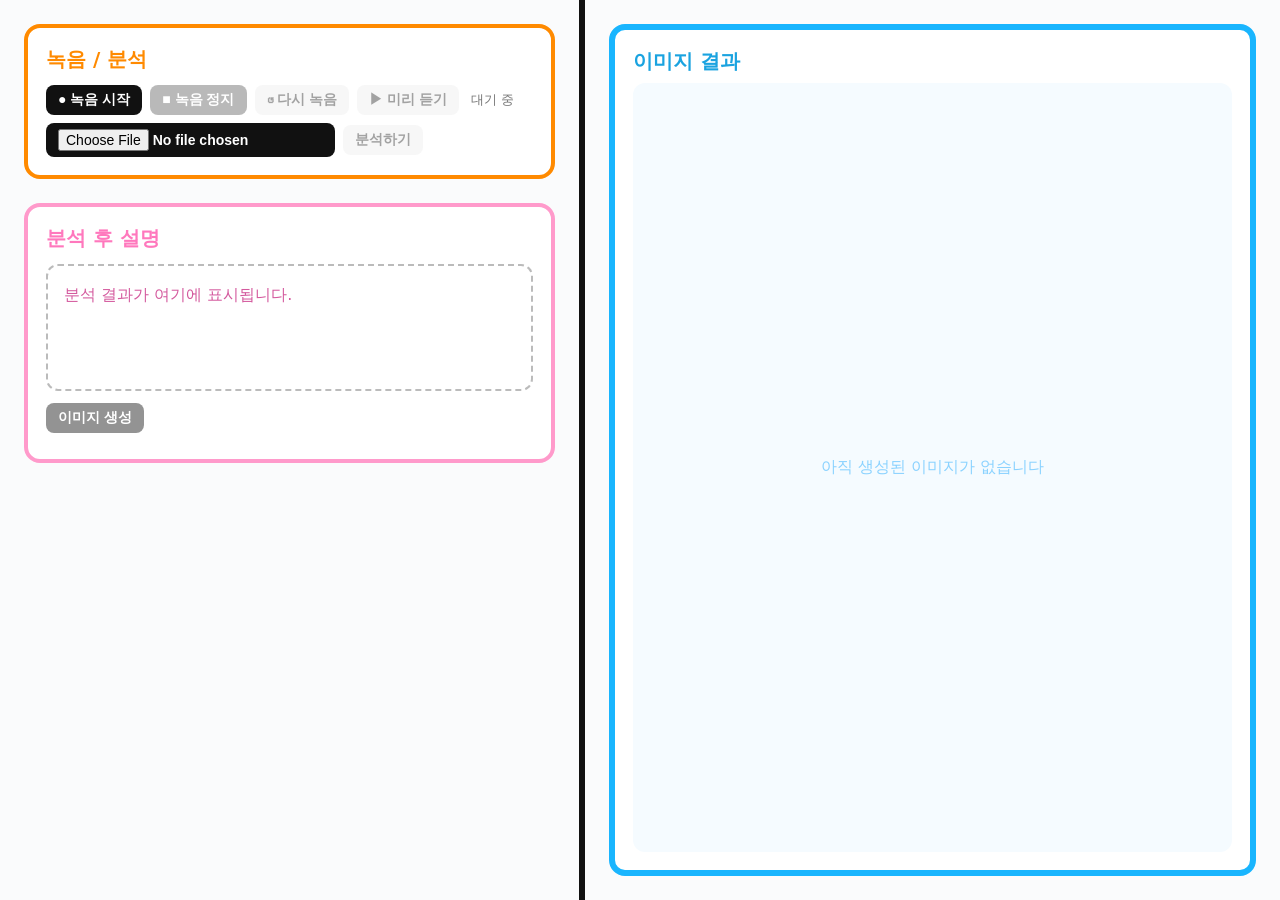
==== commit b4057959: "미리 듣기 / 다시 녹음 / 파형 추가" ====
--- a/templates/index.html
+++ b/templates/index.html
@@ -1,451 +1,329 @@
 <!DOCTYPE html>
 <html lang="ko">
-  <head>
-    <meta charset="utf-8" />
-    <title>Voice → (KO)설명 & (EN)프롬프트 → Image</title>
-    <meta name="viewport" content="width=device-width, initial-scale=1" />
-    <style>
-      :root {
-        --orange: #ff8a00;
-        --pink: #ff9acb;
-        --blue: #19b5fe;
-        --divider: #111;
-        --text: #222;
-        --muted: #888;
-        --bg: #fafbfc;
-      }
-      * {
-        box-sizing: border-box;
-      }
-      body {
-        margin: 0;
-        font-family: system-ui, -apple-system, Segoe UI, Roboto, Helvetica,
-          Arial, "Apple SD Gothic Neo", "Noto Sans KR", sans-serif;
-        background: var(--bg);
-        color: var(--text);
-      }
-
-      /* 전체 2열 레이아웃 */
-      .page {
-        display: grid;
-        grid-template-columns: 1fr 6px 1.2fr; /* 좌/구분선/우 */
-        gap: 0;
-        min-height: 100vh;
-      }
-      .divider {
-        background: var(--divider);
-        width: 6px;
-        height: 100%;
-      }
-      .left,
-      .right {
-        padding: 24px;
-      }
-
-      /* 좌측 상단: 녹음/업로드 박스(오렌지) */
-      .panel {
-        background: #fff;
-        border: 4px solid var(--orange);
-        border-radius: 12px;
-        padding: 18px;
-      }
-      .panel h2 {
-        margin: 0 0 12px;
-        color: var(--orange);
-        font-weight: 700;
-        font-size: 18px;
-      }
-
-      /* 좌측 하단: 분석 설명 박스(핑크) */
-      .panel-pink {
-        background: #fff;
-        border: 4px solid var(--pink);
-        border-radius: 12px;
-        padding: 18px;
-        margin-top: 32px;
-        min-height: 380px; /* 이미지처럼 여유 공간 */
-        display: flex;
-        flex-direction: column;
-      }
-      .panel-pink h2 {
-        margin: 0 0 12px;
-        color: var(--pink);
-        font-weight: 700;
-        font-size: 18px;
-      }
-      .ko-box {
-        flex: 1;
-        border: 2px dashed #bbb;
-        border-radius: 8px;
-        color: #d45a9e;
-        padding: 16px;
-        line-height: 1.6;
-        white-space: pre-wrap;
-      }
-      .tags {
-        margin-top: 10px;
-        display: flex;
-        flex-wrap: wrap;
-        gap: 6px;
-      }
-      .tag {
-        background: #ffe7f3;
-        color: #bf4c8f;
-        border: 1px solid #ffc8e7;
-        border-radius: 999px;
-        padding: 4px 10px;
-        font-size: 12px;
-      }
-      .row {
-        display: flex;
-        align-items: center;
-        gap: 10px;
-        flex-wrap: wrap;
-      }
-      .row + .row {
-        margin-top: 8px;
-      }
-
-      button,
-      .file {
-        appearance: none;
-        border: 0;
-        border-radius: 10px;
-        padding: 10px 14px;
-        font-weight: 600;
-        cursor: pointer;
-        background: #222;
-        color: #fff;
-      }
-      button.secondary {
-        background: #666;
-      }
-      button:disabled {
-        opacity: 0.45;
-        cursor: not-allowed;
-      }
-      small {
-        color: var(--muted);
-      }
-
-      /* 우측: 이미지 박스(블루) */
-      .image-panel {
-        background: #fff;
-        border: 6px solid var(--blue);
-        border-radius: 12px;
-        padding: 18px;
-        min-height: calc(100vh - 48px);
-        display: flex;
-        flex-direction: column;
-      }
-      .image-panel h2 {
-        margin: 0 0 8px;
-        color: #1aa3e0;
-        font-size: 18px;
-        font-weight: 700;
-      }
-      .image-wrap {
-        flex: 1;
-        display: grid;
-        place-items: center;
-        border-radius: 10px;
-        background: #f5fbff;
-        overflow: hidden;
-      }
-      .image-wrap img {
-        max-width: 100%;
-        height: auto;
-        display: block;
-      }
-      .prompt-debug {
-        margin-top: 10px;
-        padding: 10px;
-        background: #f2f5f8;
-        border-radius: 8px;
-        color: #334;
-        font-size: 12px;
-        white-space: pre-wrap;
-      }
-
-      @media (max-width: 980px) {
-        .page {
-          grid-template-columns: 1fr;
-        }
-        .divider {
-          display: none;
-        }
-        .image-panel {
-          min-height: auto;
-          margin-top: 18px;
-        }
-      }
-    </style>
-  </head>
-  <body>
-    <div class="page">
-      <!-- 좌측 -->
-      <div class="left">
-        <!-- 녹음/업로드 등(오렌지 박스) -->
-        <section class="panel">
-          <h2>녹음 / 분석 등</h2>
-          <div class="row">
-            <button id="btnRec">● 녹음 시작</button>
-            <button id="btnStop" class="secondary" disabled>■ 녹음 정지</button>
-            <small id="recStatus">대기 중</small>
-          </div>
-          <div class="row">
-            <input type="file" id="file" class="file" accept="audio/*" />
-            <button id="btnUpload">업로드로 분석</button>
-          </div>
-        </section>
-
-        <!-- 분석 후 설명(핑크 박스) -->
-        <section class="panel-pink">
-          <h2>분석 후 설명 나오는 곳</h2>
-          <div id="koBox" class="ko-box">분석 결과가 여기에 표시됩니다.</div>
-          <div class="tags" id="tags"></div>
-
-          <div class="row" style="margin-top: 12px">
-            <button id="btnToImage" disabled>이미지 생성</button>
-          </div>
-        </section>
-      </div>
-
-      <!-- 중앙 구분선 -->
-      <div class="divider"></div>
-
-      <!-- 우측: 이미지 -->
-      <div class="right">
-        <section class="image-panel">
-          <h2>이미지 나오는 화면</h2>
-          <div class="image-wrap" id="imageWrap">
-            <span style="color: #8ad2ff">아직 생성된 이미지가 없습니다</span>
-          </div>
-          <div id="promptDebug" class="prompt-debug" style="display: none"></div>
-        </section>
-      </div>
+<head>
+  <meta charset="utf-8" />
+  <title>Voice → (KO)설명 & (EN)프롬프트 → Image</title>
+  <meta name="viewport" content="width=device-width, initial-scale=1" />
+  <style>
+    :root{--orange:#ff8a00;--pink:#ff9acb;--blue:#19b5fe;--divider:#111;--text:#222;--muted:#888;--bg:#fafbfc;}
+    *{box-sizing:border-box}
+    body{margin:0;font-family:system-ui,-apple-system,Segoe UI,Roboto,Helvetica,Arial,"Apple SD Gothic Neo","Noto Sans KR",sans-serif;background:var(--bg);color:var(--text)}
+    .page{display:grid;grid-template-columns:1fr 6px 1.2fr;min-height:100vh}
+    .divider{background:var(--divider)}
+    .left,.right{padding:24px}
+
+    .panel{background:#fff;border:4px solid var(--orange);border-radius:16px;padding:18px}
+    .panel h2{margin:0 0 12px;color:var(--orange);font-weight:800;font-size:20px}
+    .panel-pink{background:#fff;border:4px solid var(--pink);border-radius:16px;padding:18px;margin-top:24px;min-height:260px;display:flex;flex-direction:column}
+    .panel-pink h2{margin:0 0 12px;color:#ff78bd;font-weight:800;font-size:20px}
+
+    .row{display:flex;gap:8px;align-items:center;flex-wrap:wrap;margin-bottom:8px}
+    .btn{display:inline-flex;align-items:center;justify-content:center;width:auto;padding:6px 12px;border-radius:8px;font-size:14px;font-weight:600;border:0;cursor:pointer}
+    .btn-primary{background:#111;color:#fff}
+    .btn-secondary{background:#666;color:#fff}
+    .btn-ghost{background:#eee;color:#333}
+    .btn:disabled{opacity:.45;cursor:not-allowed}
+    input[type="file"]{display:block;width:auto;padding:6px 12px;border-radius:8px;background:#111;color:#fff;border:0;font-size:14px;font-weight:600}
+
+    .ko-box{flex:1;border:2px dashed #bbb;border-radius:12px;color:#d45a9e;padding:16px;line-height:1.6;white-space:pre-wrap}
+
+    .wave-box{display:none;margin-top:8px;border-radius:12px;overflow:hidden;background:#111;border:1px dashed #333}
+    .audio-box{display:none;margin-top:10px;background:#fafafa;border:1px dashed #ccc;border-radius:12px;padding:10px}
+
+    .image-panel{background:#fff;border:6px solid var(--blue);border-radius:16px;padding:18px;min-height:calc(100vh - 48px);display:flex;flex-direction:column}
+    .image-panel h2{margin:0 0 8px;color:#1aa3e0;font-size:20px;font-weight:800}
+    .image-wrap{flex:1;display:grid;place-items:center;border-radius:12px;background:#f5fbff;overflow:hidden}
+    .image-wrap img{max-width:100%;height:auto;display:block}
+    .prompt-debug{display:none}
+    @media (max-width:980px){.page{grid-template-columns:1fr}.divider{display:none}}
+  </style>
+</head>
+<body>
+  <div class="page">
+    <div class="left">
+      <section class="panel">
+        <h2>녹음 / 분석</h2>
+
+        <!-- 1행: 녹음/정지/다시녹음/미리듣기 -->
+        <div class="row">
+          <button id="btnRec" class="btn btn-primary">● 녹음 시작</button>
+          <button id="btnStop" class="btn btn-secondary" disabled>■ 녹음 정지</button>
+          <button id="btnReRec" class="btn btn-ghost" disabled>↺ 다시 녹음</button>
+          <button id="btnPreview" class="btn btn-ghost" disabled>▶ 미리 듣기</button>
+          <small id="recStatus" style="margin-left:4px;color:#777">대기 중</small>
+        </div>
+
+        <!-- 2행: 파일 선택 + 분석 -->
+        <div class="row" style="margin-bottom:0">
+          <input type="file" id="file" accept="audio/*" />
+          <button id="btnAnalyze" class="btn btn-ghost" disabled>분석하기</button>
+        </div>
+
+        <!-- 녹음 중 파형 -->
+        <div class="wave-box" id="waveBox">
+          <canvas id="waveform" height="120" style="width:100%;height:120px;display:block"></canvas>
+        </div>
+
+        <!-- 미리듣기 오디오 -->
+        <div class="audio-box" id="audioBox">
+          <audio id="player" controls playsinline preload="auto" style="width:100%"></audio>
+        </div>
+      </section>
+
+      <section class="panel-pink">
+        <h2>분석 후 설명</h2>
+        <div id="koBox" class="ko-box">분석 결과가 여기에 표시됩니다.</div>
+        <div class="row" style="margin-top:12px">
+          <button id="btnToImage" class="btn btn-primary" disabled>이미지 생성</button>
+        </div>
+      </section>
     </div>
 
-    <script>
-  // ====== (필요시) 백엔드가 다른 포트/도메인일 때만 설정 ======
-  // 같은 오리진(예: index.html도 8000에서 서빙)이면 빈 문자열 유지
-  const API_BASE = ""; // 예: "http://127.0.0.1:8000"
-
-  // ---------- 공통 유틸 ----------
-  function normalizeArray(val) {
-    if (Array.isArray(val)) return val;
-    if (val == null) return [];
-    if (typeof val === "string") {
-      try { return normalizeArray(JSON.parse(val)); } catch {}
-      return val.split(/[,\s]+/).map(s => s.trim()).filter(Boolean);
+    <div class="divider"></div>
+
+    <div class="right">
+      <section class="image-panel">
+        <h2>이미지 결과</h2>
+        <div class="image-wrap" id="imageWrap">
+          <span style="color:#8ad2ff">아직 생성된 이미지가 없습니다</span>
+        </div>
+        <div id="promptDebug" class="prompt-debug"></div>
+      </section>
+    </div>
+  </div>
+
+<script>
+const API_BASE = "";
+
+// ===== 상태 & 요소 =====
+let mediaRecorder, chunks = [];
+let currentBlob = null, lastBlobUrl = null, fileBlobUrl = null;
+let lastResult = null;
+let audioCtx, analyser, sourceNode, dataArray, animationId, gStream;
+
+// 버튼/요소
+const btnRec = document.getElementById("btnRec");
+const btnStop = document.getElementById("btnStop");
+const btnReRec = document.getElementById("btnReRec");
+const btnPreview = document.getElementById("btnPreview");
+const btnAnalyze = document.getElementById("btnAnalyze");
+const fileInput = document.getElementById("file");
+const recStatus = document.getElementById("recStatus");
+
+const waveBox = document.getElementById("waveBox");
+const waveformCanvas = document.getElementById("waveform");
+const canvasCtx = waveformCanvas.getContext("2d");
+const audioBox = document.getElementById("audioBox");
+const player = document.getElementById("player");
+
+function setStatus(msg){ recStatus.textContent = msg; }
+
+// ▶▶ 반드시 위쪽에 선언(호이스팅) — 버튼 핸들러보다 먼저 있어야 함
+function getPreviewSource(){
+  if(currentBlob) return { type:"record", blob: currentBlob };
+  const f = fileInput.files && fileInput.files[0];
+  if(f) return { type:"file", file: f };
+  return null;
+}
+
+function updateActionButtons(){
+  const hasRecord = !!currentBlob;
+  const hasFile = !!(fileInput.files && fileInput.files[0]);
+  const enabled = hasRecord || hasFile;
+  btnPreview.disabled = !enabled;
+  btnAnalyze.disabled = !enabled;
+  btnReRec.disabled = !hasRecord;
+}
+
+// ===== 장치 자동 선택 (선호 규칙 적용하되 실패 시 기본 장치로 재시도) =====
+let preferredInputId = null;   // audioinput
+let preferredOutputId = null;  // audiooutput (setSinkId 지원 브라우저만 적용)
+
+function scoreLabel(label){
+  const L = (label||"").toLowerCase();
+  if(/(headset|headphone|ear|airpods)/.test(L)) return 3;
+  if(/(usb|external)/.test(L)) return 2;
+  if(/(array|realtek|microphone|speaker)/.test(L)) return 1;
+  return 0;
+}
+
+async function pickPreferredDevices(){
+  try{
+    // 권한 요청(라벨 확보용). 실패해도 무시하고 진행.
+    const tmp = await navigator.mediaDevices.getUserMedia({audio:true});
+    tmp.getTracks().forEach(t=>t.stop());
+  }catch(e){}
+  try{
+    const devs = await navigator.mediaDevices.enumerateDevices();
+    const inputs = devs.filter(d=>d.kind==="audioinput").sort((a,b)=>scoreLabel(b.label)-scoreLabel(a.label));
+    const outputs = devs.filter(d=>d.kind==="audiooutput").sort((a,b)=>scoreLabel(b.label)-scoreLabel(a.label));
+    preferredInputId  = inputs[0]?.deviceId || null;
+    preferredOutputId = outputs[0]?.deviceId || null;
+  }catch(e){ preferredInputId = preferredOutputId = null; }
+}
+pickPreferredDevices();
+
+// ===== 파형 =====
+async function startWaveform(stream){
+  waveBox.style.display = "block";
+  waveformCanvas.width = waveformCanvas.clientWidth || 600;
+  audioCtx = new (window.AudioContext || window.webkitAudioContext)();
+  await audioCtx.resume();
+  analyser = audioCtx.createAnalyser();
+  sourceNode = audioCtx.createMediaStreamSource(stream);
+  sourceNode.connect(analyser);
+  analyser.fftSize = 2048;
+  dataArray = new Uint8Array(analyser.fftSize);
+
+  function draw(){
+    animationId = requestAnimationFrame(draw);
+    analyser.getByteTimeDomainData(dataArray);
+    canvasCtx.fillStyle = "#111";
+    canvasCtx.fillRect(0,0,waveformCanvas.width,waveformCanvas.height);
+    canvasCtx.lineWidth = 2;
+    canvasCtx.strokeStyle = "#ff8a00";
+    canvasCtx.beginPath();
+    const sliceWidth = waveformCanvas.width / dataArray.length;
+    let x = 0;
+    for(let i=0;i<dataArray.length;i++){
+      const y = (dataArray[i] / 128.0) * (waveformCanvas.height/2);
+      if(i===0) canvasCtx.moveTo(x,y); else canvasCtx.lineTo(x,y);
+      x += sliceWidth;
     }
-    if (typeof val === "object") {
-      const out = [];
-      for (const k in val) {
-        const v = val[k];
-        if (Array.isArray(v)) out.push(...v.map(String));
-        else if (v != null) out.push(String(v));
-      }
-      return out;
-    }
-    return [String(val)];
+    canvasCtx.lineTo(waveformCanvas.width, waveformCanvas.height/2);
+    canvasCtx.stroke();
   }
-
-  function normalizeTags(val) { return normalizeArray(val); }
-
-  // 응답 키 표준화(루트/중첩 & snake/camel 혼용 방지)
-  function normalizeResult(raw) {
-    const payload = raw?.result || raw?.data || raw || {};
-    const en_prompt =
-      payload.en_prompt ?? payload.enPrompt ?? payload.prompt_en ?? payload.prompt ?? "";
-    const negative_prompt =
-      payload.negative_prompt ?? payload.negativePrompt ?? payload.negative ?? "";
-
-    return {
-      ok: raw?.ok ?? true,
-      // 표시용
-      description: payload.description ?? "",
-      ko_explanation: payload.ko_explanation ?? payload.koExplanation ?? "",
-      // 프롬프트 표준 키
-      en_prompt: en_prompt,
-      negative_prompt: negative_prompt,
-      // 태그/팔레트 표준화
-      style_tags: normalizeArray(payload.style_tags ?? payload.styleTags ?? payload.tags ?? payload.tag ?? payload.keywords),
-      palette: normalizeArray(payload.palette),
-      seed_idea: payload.seed_idea ?? payload.seedIdea ?? "",
-      features: payload.features ?? null,
-    };
+  draw();
+}
+function stopWaveform(){
+  if(animationId) cancelAnimationFrame(animationId);
+  if(audioCtx){ audioCtx.close(); audioCtx = null; }
+  waveBox.style.display = "none";
+  canvasCtx.clearRect(0,0,waveformCanvas.width,waveformCanvas.height);
+}
+
+// ===== 녹음 제어 =====
+async function startRecording(){
+  // 1) 선호 장치로 시도
+  let constraints = preferredInputId ? {audio:{deviceId:{exact:preferredInputId}}} : {audio:true};
+  try{
+    const stream = await navigator.mediaDevices.getUserMedia(constraints);
+    return beginRecordingWithStream(stream);
+  }catch(e){
+    // 2) 실패하면 기본 장치로 재시도
+    const fallback = await navigator.mediaDevices.getUserMedia({audio:true});
+    return beginRecordingWithStream(fallback);
   }
-
-  // ---------- 상태 ----------
-  let mediaRecorder, chunks = [];
-  let lastResult = null;
-
-  // ---------- UI 유틸 ----------
-  function setStatus(msg) {
-    document.getElementById("recStatus").textContent = msg;
+}
+
+async function beginRecordingWithStream(stream){
+  gStream = stream;
+  chunks = []; currentBlob = null;
+  if(lastBlobUrl) URL.revokeObjectURL(lastBlobUrl);
+
+  await startWaveform(stream);
+
+  try{ mediaRecorder = new MediaRecorder(stream); }
+  catch(e){ alert("이 브라우저에서 녹음이 지원되지 않습니다."); return; }
+
+  mediaRecorder.ondataavailable = (e)=>{ if(e.data && e.data.size) chunks.push(e.data); };
+  mediaRecorder.onstop = ()=>{
+    currentBlob = new Blob(chunks, {type:"audio/webm"});
+    stopWaveform();
+    setStatus("녹음 완료 — 미리 듣기 가능");
+    btnStop.disabled = true;
+    updateActionButtons();
+    try{ gStream.getTracks().forEach(t=>t.stop()); }catch{}
+    gStream = null;
+  };
+
+  mediaRecorder.start(200);
+  setStatus("녹음 중…");
+  btnStop.disabled = false;
+  updateActionButtons();
+}
+
+btnRec.onclick = startRecording;
+btnStop.onclick = ()=>{ if(mediaRecorder && mediaRecorder.state !== "inactive") mediaRecorder.stop(); };
+
+btnReRec.onclick = ()=>{
+  // 결과/플레이어 초기화 후 곧바로 다시 녹음 시작
+  if(player){ player.pause(); player.removeAttribute("src"); player.load(); }
+  audioBox.style.display = "none";
+  currentBlob = null;
+  if(lastBlobUrl) URL.revokeObjectURL(lastBlobUrl);
+  lastBlobUrl = null;
+  updateActionButtons();
+  startRecording();
+};
+
+// ===== 미리 듣기 (정지 후 클릭 시 바로 재생) =====
+btnPreview.onclick = async ()=>{
+  const src = getPreviewSource();
+  if(!src){ alert("녹음하거나 파일을 선택하세요."); return; }
+  if(lastBlobUrl) URL.revokeObjectURL(lastBlobUrl);
+  if(src.type === "record"){ lastBlobUrl = URL.createObjectURL(src.blob); }
+  else{
+    if(fileBlobUrl) URL.revokeObjectURL(fileBlobUrl);
+    fileBlobUrl = URL.createObjectURL(src.file);
+    lastBlobUrl = fileBlobUrl;
   }
-
-  function showImage(url) {
-    const wrap = document.getElementById("imageWrap");
-    wrap.innerHTML = "";
-    const img = document.createElement("img");
-    img.src = url;
-    img.alt = "result";
-    wrap.appendChild(img);
+  player.src = lastBlobUrl;
+
+  // 가능하면 선호 출력 장치 적용(Chrome/Edge)
+  if(typeof player.setSinkId === "function" && preferredOutputId){
+    try{ await player.setSinkId(preferredOutputId); }catch(e){}
   }
 
-  function debugPromptIfNeeded(res) {
-    const box = document.getElementById("promptDebug");
-    try {
-      const en = res?.en_prompt || "";
-      if (!en) { box.style.display = "none"; return; }
-
-      // negative는 세 가지 케이스 모두 고려
-      const neg = res?.negative_prompt || res?.negative || res?.negativePrompt || "";
-      const style = normalizeArray(res?.style_tags);
-      const palette = normalizeArray(res?.palette);
-      const seed = res?.seed_idea || "";
-      const features = res?.features;
-
-      let text = "[EN prompt]\n" + en;
-      if (neg) text += "\n\n[Negative]\n" + neg;
-      if (style.length) text += "\n\n[Style Tags]\n" + style.join(", ");
-      if (palette.length) text += "\n\n[Palette]\n" + palette.join(" ");
-      if (seed) text += "\n\n[Seed]\n" + seed;
-      if (features && typeof features === "object") {
-        text += "\n\n[Features]\n" + JSON.stringify(features, null, 2);
-      }
-
-      box.style.display = "block";
-      box.textContent = text;
-    } catch (e) {
-      console.warn("debugPromptIfNeeded failed:", e);
-      box.style.display = "none";
-    }
-  }
-
-  function fillUI(normalized) {
-    const ko = (normalized.ko_explanation || "").trim();
-    document.getElementById("koBox").textContent =
-      ko || (normalized.description || "설명을 생성하지 못했습니다.");
-
-    const tg = document.getElementById("tags");
-    tg.innerHTML = "";
-    normalizeArray(normalized.style_tags).forEach((t) => {
-      const s = document.createElement("span");
-      s.className = "tag";
-      s.textContent = t;
-      tg.appendChild(s);
-    });
-
-    debugPromptIfNeeded(normalized);
-    document.getElementById("btnToImage").disabled = !normalized.en_prompt;
-  }
-
-  // ---------- 분석 ----------
-  async function analyzeBlob(blob) {
-    const fd = new FormData();
-    fd.append("file", new File([blob], "record.webm", { type: "audio/webm" }));
-
-    const r = await fetch(`${API_BASE}/analyze_api`, { method: "POST", body: fd });
-    const raw = await r.json().catch(() => null);
-    if (!raw || raw.ok === false) {
-      alert(raw?.error || "분석 실패");
-      return;
-    }
-    const data = normalizeResult(raw);
-    lastResult = data;
-    fillUI(data);
-  }
-
-  // ---------- 녹음 ----------
-  document.getElementById("btnRec").onclick = async () => {
-    const stream = await navigator.mediaDevices.getUserMedia({ audio: true });
-    chunks = [];
-    mediaRecorder = new MediaRecorder(stream, { mimeType: "audio/webm" });
-    mediaRecorder.ondataavailable = (e) => { if (e.data.size) chunks.push(e.data); };
-    mediaRecorder.onstop = async () => {
-      const blob = new Blob(chunks, { type: "audio/webm" });
-      setStatus("분석 중…");
-      await analyzeBlob(blob);
-      setStatus("대기 중");
-    };
-    mediaRecorder.start();
-    setStatus("녹음 중…");
-    document.getElementById("btnStop").disabled = false;
+  audioBox.style.display = "block";
+  try{ await player.play(); setStatus("미리 듣는 중"); }
+  catch(e){ setStatus("재생 실패: 출력 장치/볼륨을 확인해주세요."); }
+};
+
+// 업로드 변경 시
+fileInput.addEventListener("change", ()=>{ if(fileInput.files && fileInput.files[0]) currentBlob = null; updateActionButtons(); });
+
+// ===== 분석 =====
+async function analyzeCurrent(){
+  const src = getPreviewSource();
+  if(!src){ alert("녹음하거나 파일을 선택하세요."); return; }
+  const fd = new FormData();
+  if(src.type === "record"){ fd.append("file", new File([src.blob], "record.webm", {type:"audio/webm"})); }
+  else { fd.append("file", src.file); }
+  setStatus("분석 중…");
+  const r = await fetch(`${API_BASE}/analyze_api`, { method:"POST", body:fd });
+  const raw = await r.json().catch(()=>null);
+  if(!raw || raw.ok===false){ alert(raw?.error || "분석 실패"); setStatus("대기 중"); return; }
+
+  const payload = raw.result || raw.data || raw;
+  const desc = payload.ko_explanation || payload.koExplanation || payload.description || "";
+  document.getElementById("koBox").textContent = (desc||"").trim() || "설명을 생성하지 못했습니다.";
+
+  lastResult = {
+    en_prompt: (payload.en_prompt || payload.enPrompt || payload.prompt || ""),
+    negative_prompt: (payload.negative_prompt || payload.negative || payload.negativePrompt || "")
   };
-
-  document.getElementById("btnStop").onclick = () => {
-    if (mediaRecorder && mediaRecorder.state !== "inactive") {
-      mediaRecorder.stop();
-      document.getElementById("btnStop").disabled = true;
-    }
-  };
-
-  // ---------- 업로드 분석 ----------
-  document.getElementById("btnUpload").onclick = async () => {
-    const f = document.getElementById("file").files[0];
-    if (!f) { alert("파일을 선택하세요"); return; }
-    const fd = new FormData(); fd.append("file", f);
-    setStatus("분석 중…");
-    const r = await fetch(`${API_BASE}/analyze_api`, { method: "POST", body: fd });
-    const raw = await r.json().catch(()=>null);
-    if (!raw || raw.ok === false) {
-      alert(raw?.error || "분석 실패");
-      setStatus("대기 중");
-      return;
-    }
-    const data = normalizeResult(raw);
-    lastResult = data;
-    fillUI(data);
-    setStatus("대기 중");
-  };
-
-  // ---------- 이미지 생성 ----------
-  document.getElementById("btnToImage").onclick = async () => {
-  if (!lastResult?.en_prompt) {
-    alert("먼저 분석을 완료하세요.");
-    return;
-  }
-
-  const style   = (lastResult.style_tags || []).join(", ");
-  const palette = (lastResult.palette || []).join(" ");
-
-  // ✅ 항상 적용: avatar_hint_text가 있으면 무조건 붙임
-  const hint = lastResult.avatar?.avatar_hint_text
-    ? `, ${lastResult.avatar.avatar_hint_text}`
-    : "";
-
-  const composedPrompt = [
-    lastResult.en_prompt,
-    style   ? `, style: ${style}`   : "",
-    palette ? `, palette: ${palette}` : "",
-    hint
-  ].join("");
-
-  const r = await fetch(`${API_BASE}/image/render`, {
-    method: "POST",
-    headers: { "Content-Type": "application/json" },
-    body: JSON.stringify({
-      prompt: composedPrompt,
-      negativePrompt: lastResult.negative_prompt,
-      width: 768,
-      height: 768,
-    }),
+  document.getElementById("btnToImage").disabled = !lastResult.en_prompt;
+  setStatus("대기 중");
+}
+btnAnalyze.onclick = analyzeCurrent;
+
+// ===== 이미지 생성 =====
+document.getElementById("btnToImage").onclick = async ()=>{
+  if(!lastResult?.en_prompt){ alert("먼저 분석을 완료하세요."); return; }
+  const r = await fetch(`${API_BASE}/image/render`,{
+    method:"POST", headers:{"Content-Type":"application/json"},
+    body:JSON.stringify({ prompt:lastResult.en_prompt, negativePrompt:lastResult.negative_prompt, width:768, height:768 })
   });
-
-  if (!r.ok) {
-    const msg = await r.text().catch(()=> "");
-    alert(`Image API ${r.status}\n${msg || "Request failed"}`);
-    return;
-  }
+  if(!r.ok){ const msg = await r.text().catch(()=> ""); alert(`Image API ${r.status}\n${msg||"Request failed"}`); return; }
   const j = await r.json().catch(()=>null);
-  if (!j?.imageUrl) { alert(j?.error || "imageUrl이 응답에 없습니다."); return; }
-  showImage(j.imageUrl);
+  if(!j?.imageUrl){ alert(j?.error || "imageUrl이 응답에 없습니다."); return; }
+  const wrap = document.getElementById("imageWrap");
+  wrap.innerHTML = "";
+  const img = document.createElement("img");
+  img.src = j.imageUrl; img.alt = "result";
+  wrap.appendChild(img);
 };
-
 </script>
-
-  </body>
+</body>
 </html>
